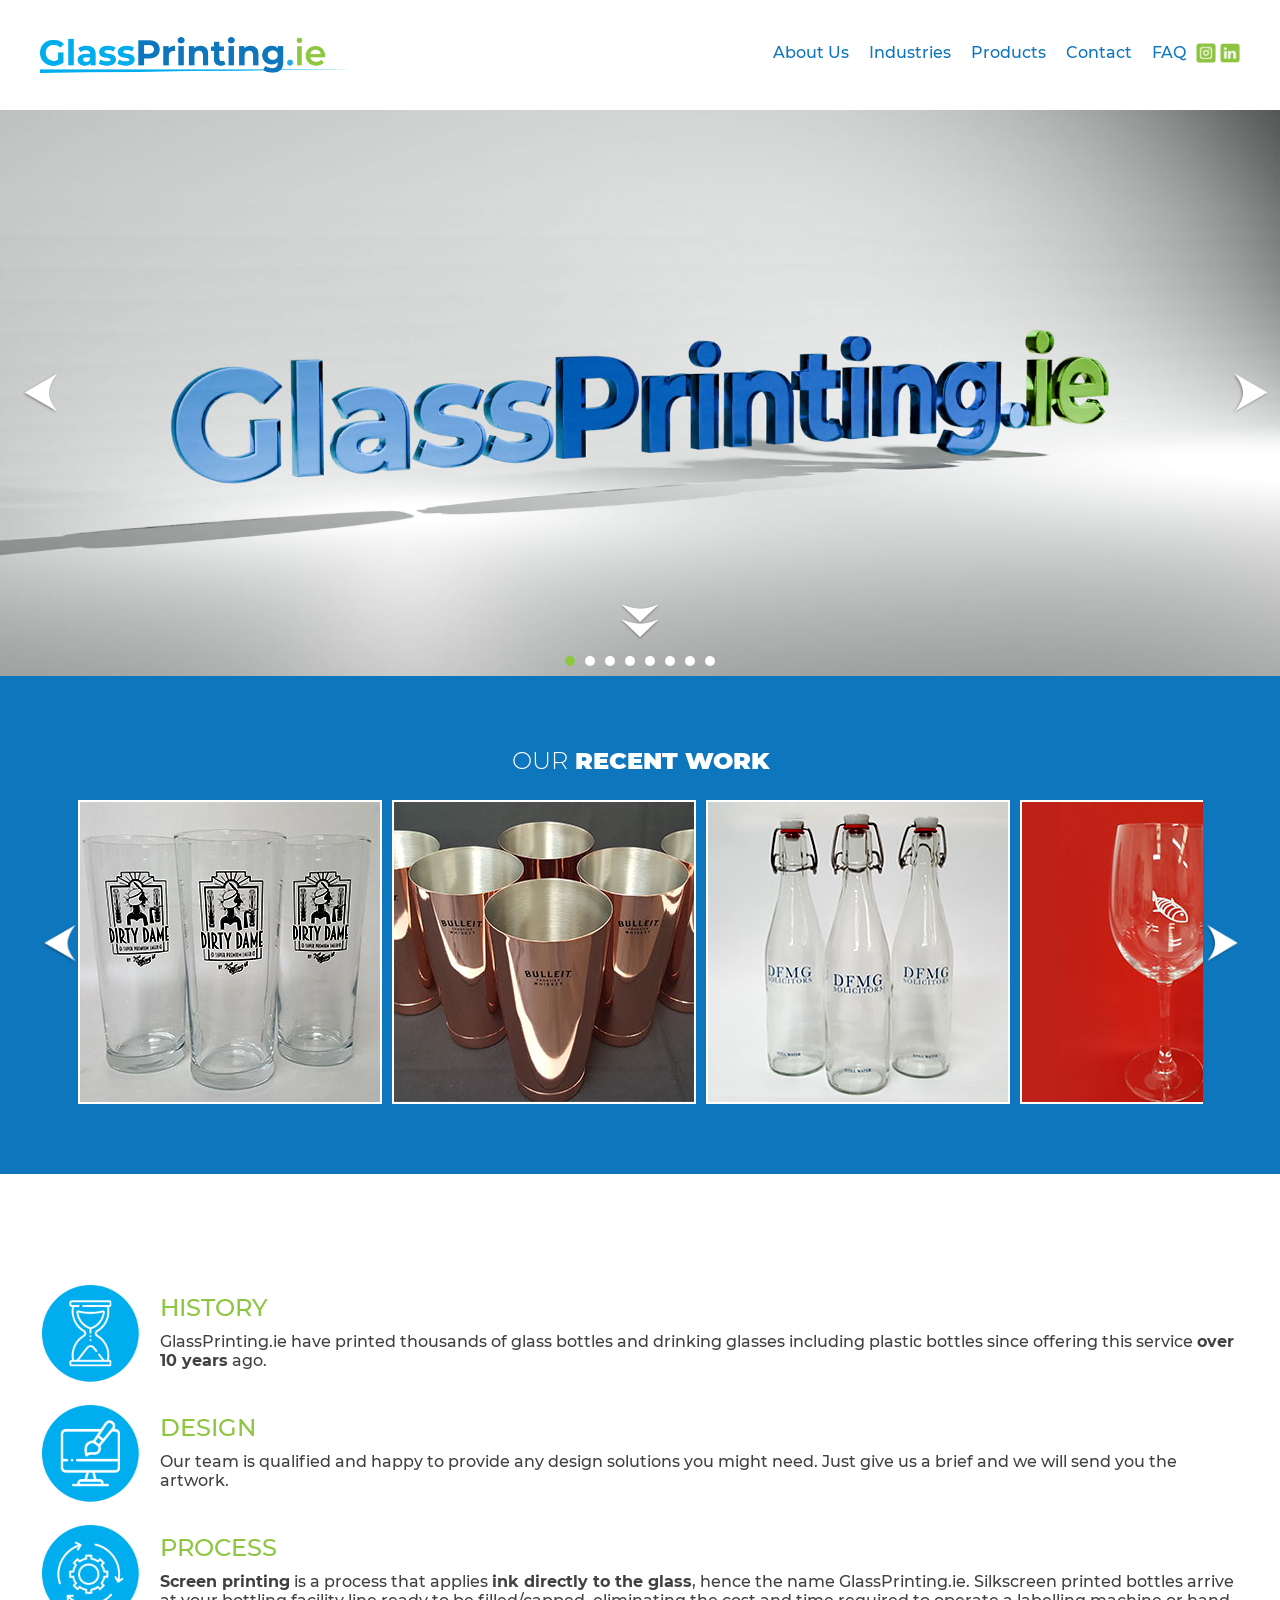
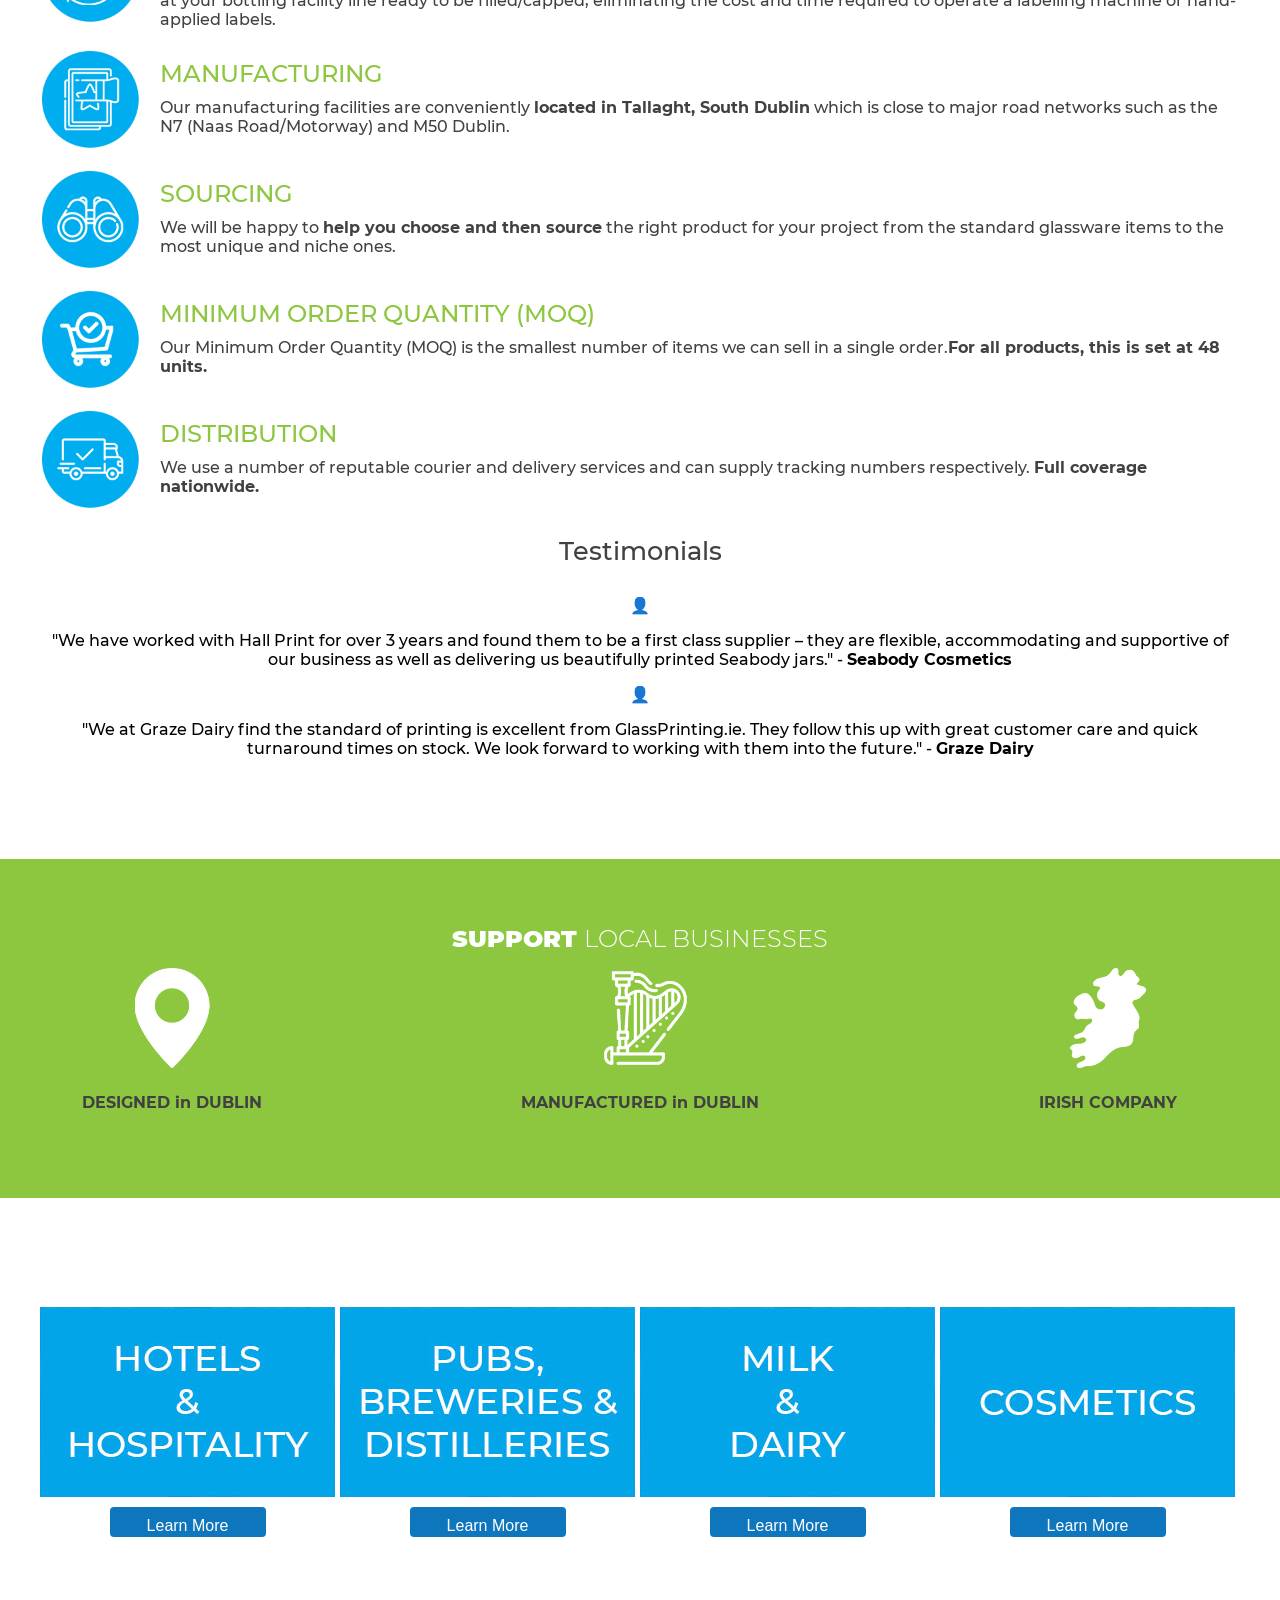
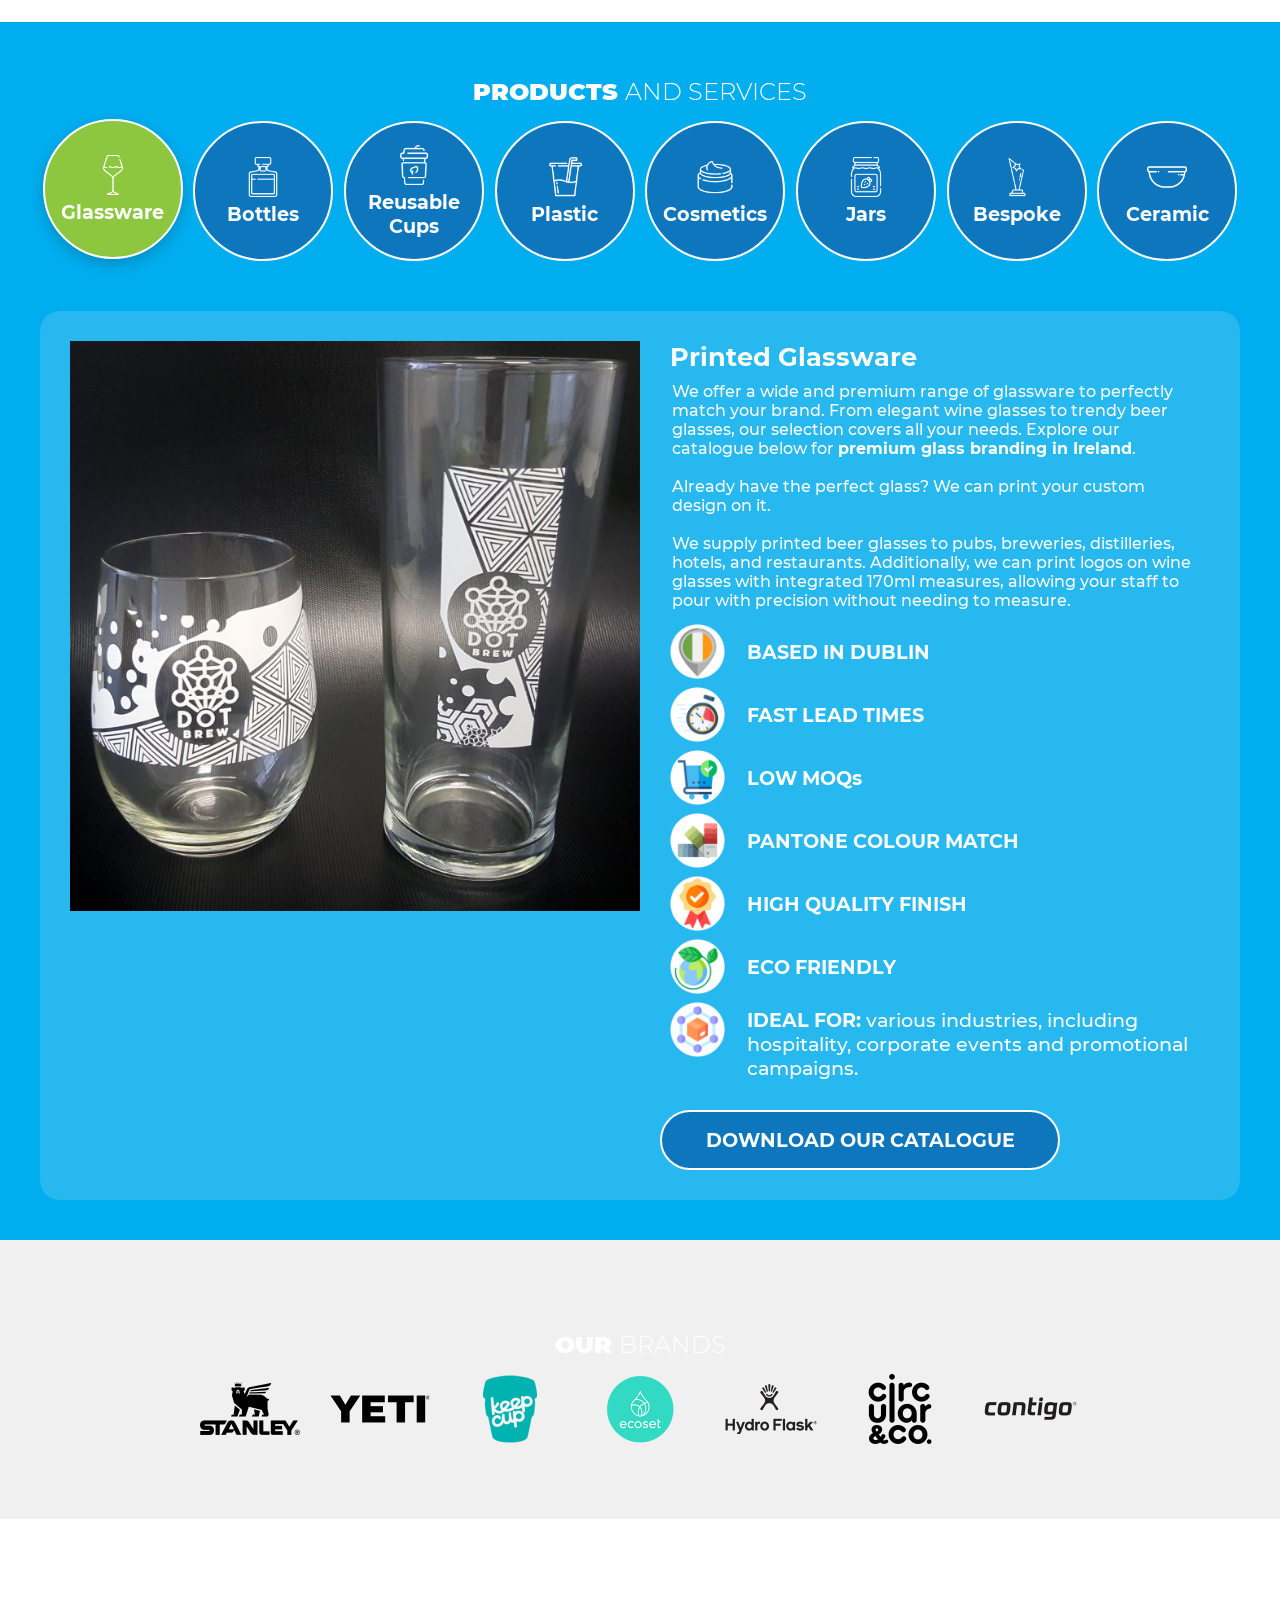
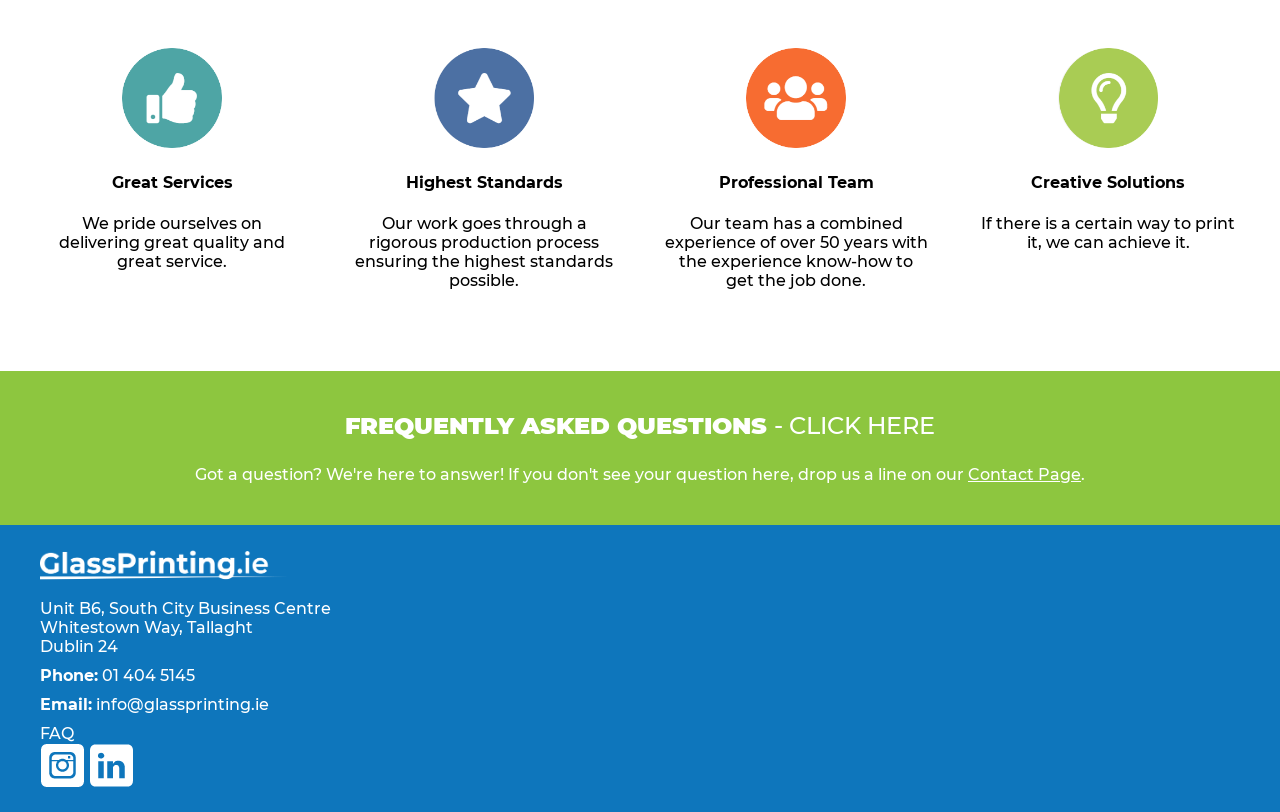
==== index.html @ f82d3ca3 "feat: add Beer Mats and premium coasters product campaign" ====
<!DOCTYPE html>
<html lang="en">
<head>    
    <meta charset="UTF-8">
    <meta name="viewport" content="width=device-width, initial-scale=1.0">
	<meta name="description" content="Bespoke screen printing on milk bottles, glass jars, bottles, and glasses in Dublin, Ireland. Quick turnaround, high-quality finish, low MOQ, and custom branding. Contact us for premium glass printing services!">
	<meta name="google-site-verification" content="uUbaJL331JLk5reiVUgNUF_G97qF-QW91QAny62Xx1w" />
    <title>Glass Printing Dublin | Printed Bottles, Glasses &amp; Jars — GlassPrinting.ie</title>
    <link rel="canonical" href="https://www.glassprinting.ie/">
    <meta property="og:type" content="website">
    <meta property="og:title" content="Glass Printing Dublin | Printed Bottles, Glasses &amp; Jars — GlassPrinting.ie">
    <meta property="og:description" content="Bespoke screen printing on milk bottles, glass jars, bottles, and glasses in Dublin, Ireland. Quick turnaround, high-quality finish, low MOQ, and custom branding. Contact us for premium glass printing services!">
    <meta property="og:url" content="https://www.glassprinting.ie/">
    <meta property="og:image" content="https://www.glassprinting.ie/images/banner1.jpg">
    <meta name="twitter:card" content="summary_large_image">
    <script type="application/ld+json">
    {
      "@context": "https://schema.org",
      "@type": "LocalBusiness",
      "name": "GlassPrinting.ie",
      "telephone": "+353-1-404-5145",
      "email": "info@glassprinting.ie",
      "address": {
        "@type": "PostalAddress",
        "streetAddress": "Unit B6 South City Business Centre, Whitestown Way",
        "addressLocality": "Tallaght",
        "addressRegion": "Dublin",
        "postalCode": "D24 V227",
        "addressCountry": "IE"
      }
    }
    </script>
    <!-- JSON-LD structured data for Google Rich Snippets -->
    <script type="application/ld+json">
        {
          "@context": "https://schema.org",
          "@type": "FAQPage",
          "mainEntity": [
            {
              "@type": "Question",
              "name": "What types of glassware can you personalise and print on?",
              "acceptedAnswer": {
                "@type": "Answer",
                "text": "We offer personalised printing on a wide range of glassware, including wine glasses, beer glasses, pint glasses, water bottles, milk bottles, cosmetic jars, carafes, conference room bottles, and other tableware. Whether you're looking for branded barware or engraved custom glassware for an event, we’ve got you covered."
              }
            },
            {
              "@type": "Question",
              "name": "Is printing on glass an environmentally friendly solution?",
              "acceptedAnswer": {
                "@type": "Answer",
                "text": "Yes, printing on glass is an excellent eco-friendly solution. By applying ink directly to glassware without using labels, we reduce waste. Additionally, our inks are organic and contain no heavy metals."
              }
            },
            {
              "@type": "Question",
              "name": "Do you have a minimum order quantity (MOQ) for custom printed glassware?",
              "acceptedAnswer": {
                "@type": "Answer",
                "text": "We offer low minimum order quantities (MOQs) for all our printed glassware products. We recommend a standard MOQ of approximately 250 glasses."
              }
            },
            {
              "@type": "Question",
              "name": "What printing methods do you use for personalised glassware?",
              "acceptedAnswer": {
                "@type": "Answer",
                "text": "We use advanced direct-to-glass printing techniques to create durable, long-lasting designs."
              }
            },
            {
              "@type": "Question",
              "name": "Can I supply my own glassware or stock for you to print on?",
              "acceptedAnswer": {
                "@type": "Answer",
                "text": "Yes, we are happy to accept glassware or stock that you supply for us to print on."
              }
            },
            {
              "@type": "Question",
              "name": "Can you co-brand a beer or wine glass with bespoke printing?",
              "acceptedAnswer": {
                "@type": "Answer",
                "text": "Absolutely! We can co-brand beer glasses with pub names or event-specific branding."
              }
            },
            {
              "@type": "Question",
              "name": "How many colours can you print on my glassware?",
              "acceptedAnswer": {
                "@type": "Answer",
                "text": "For smaller quantity orders, it’s often more cost-effective to print in a single colour. Multi-colour printing is available, though it comes at a higher cost."
              }
            },
            {
              "@type": "Question",
              "name": "What format do you need our artwork in?",
              "acceptedAnswer": {
                "@type": "Answer",
                "text": "We require artwork to be in outlined vector format with outlined fonts to ensure the best printing results."
              }
            },
            {
              "@type": "Question",
              "name": "Do you offer pre-production samples?",
              "acceptedAnswer": {
                "@type": "Answer",
                "text": "We do not offer physical pre-production samples. However, our experienced design team will provide a digital visual proof of your design."
              }
            },
            {
              "@type": "Question",
              "name": "What’s the turnaround time for printed glassware orders?",
              "acceptedAnswer": {
                "@type": "Answer",
                "text": "Our standard turnaround time for custom printed glassware is typically 10-14 days."
              }
            },
            {
              "@type": "Question",
              "name": "Can you personalise glassware for weddings, corporate events, or promotional giveaways?",
              "acceptedAnswer": {
                "@type": "Answer",
                "text": "Absolutely! Our personalised branding and direct-printed glassware are perfect for weddings, corporate events, and promotional giveaways."
              }
            },
            {
              "@type": "Question",
              "name": "Do you ship internationally?",
              "acceptedAnswer": {
                "@type": "Answer",
                "text": "Yes, we provide shipping both within Ireland and internationally."
              }
            },
            {
              "@type": "Question",
              "name": "Can you print my logo to include a 175ml measurement mark on a wine glass?",
              "acceptedAnswer": {
                "@type": "Answer",
                "text": "We can print your logo directly at the 175ml measurement mark on a wine glass, creating a seamless design where your logo interacts with the measure."
              }
            },
            {
              "@type": "Question",
              "name": "Can you print my design in any Pantone colour?",
              "acceptedAnswer": {
                "@type": "Answer",
                "text": "Yes, we can print your design in any Pantone colour to ensure brand consistency and accurate colour representation."
              }
            },
            {
              "@type": "Question",
              "name": "What’s the best colour to print on glassware?",
              "acceptedAnswer": {
                "@type": "Answer",
                "text": "From our years of experience in print, design, and branding of glassware, we’ve found that the best colour is a brilliant pure white. This ensures a clean and crisp finish."
              }
            },
            {
              "@type": "Question",
              "name": "Can you customise nucleation on glasses, and how does it enhance the beer experience?",
              "acceptedAnswer": {
                "@type": "Answer",
                "text": "Yes, we offer customised nucleation on beer glasses, which can greatly enhance both the branding and the enjoyment of the beer."
              }
            }
          ]
        }
    </script>
	<!-- Google tag (gtag.js) -->
	<script async src="https://www.googletagmanager.com/gtag/js?id=G-KDT5ESTHDC"></script>
	<script>
	  window.dataLayer = window.dataLayer || [];
	  function gtag(){dataLayer.push(arguments);}
	  gtag('js', new Date());

	  gtag('config', 'G-KDT5ESTHDC');
	</script>
    <link rel="stylesheet" href="styles.css">
	<!-- Google Tag Manager -->
		<script>(function(w,d,s,l,i){w[l]=w[l]||[];w[l].push({'gtm.start':
		new Date().getTime(),event:'gtm.js'});var f=d.getElementsByTagName(s)[0],
		j=d.createElement(s),dl=l!='dataLayer'?'&l='+l:'';j.async=true;j.src=
		'https://www.googletagmanager.com/gtm.js?id='+i+dl;f.parentNode.insertBefore(j,f);
		})(window,document,'script','dataLayer','GTM-P6N2FSCZ');</script>
	<!-- End Google Tag Manager -->
</head>
<body>
    <!-- Google Tag Manager (noscript) -->
<noscript><iframe src="https://www.googletagmanager.com/ns.html?id=GTM-P6N2FSCZ"
    height="0" width="0" style="display:none;visibility:hidden"></iframe></noscript>
    <!-- End Google Tag Manager (noscript) -->
    <header class="header">
        <img src="images/logo.png" alt="Company Logo" class="logo">
        <nav class="navbar">

            <button class="close-menu" aria-label="Close navigation">&times;</button>
            <a href="#about-us">About Us</a>
            <a href="#industries">Industries</a>
            <a href="#products">Products</a>
            <a href="contact.php">Contact</a>
            <a href="#faq-section">FAQ</a>
<div class="social-icons">
                <a href="https://www.instagram.com/glassprinting.ie/" target="_blank"><img src="images/ig.png" alt="Instagram"></a>
                <a href="https://linkedin.com" target="_blank"><img src="images/li.png" alt="LinkedIn"></a>
            </div>
        </nav>
        <button class="menu-toggle" aria-label="Toggle navigation">&#9776;</button>
    </header>

    <section class="hero-banner">
        <h1 class="visually-hidden-seo" style="position:absolute;width:1px;height:1px;overflow:hidden;clip:rect(0 0 0 0);">Custom Glass Printing in Dublin — Bottles, Glasses &amp; Jars</h1>
        <div class="carousel">
            <div class="slides">
                <div class="slide beer-mats-carousel-slide" aria-hidden="true">
                    <div class="beer-mats-carousel-visual" aria-hidden="true">
                        <span class="beer-mats-carousel-disc beer-mats-carousel-disc-round"></span>
                        <span class="beer-mats-carousel-disc beer-mats-carousel-disc-square"></span>
                    </div>
                    <div class="beer-mats-carousel-content">
                        <h2>Custom Printed Beer Mats</h2>
                        <p>Choose from traditional hospitality-grade beer mats or premium reusable coasters in recycled PET felt, cork, bamboo and PU leather.</p>
                        <a href="beer-mats.html" class="beer-mats-carousel-cta" tabindex="-1">Explore Beer Mats</a>
                    </div>
                </div>
                <div class="slide">
                    <img src="images/banner1.jpg" alt="Banner 1">
                </div>
                <div class="slide">
                    <img src="images/banner2.jpg" alt="Banner 2">
                </div>
                <div class="slide">
                    <img src="images/banner3.jpg" alt="Banner 3">
                </div>
                <div class="slide">
                    <img src="images/banner4.jpg" alt="Banner 4">
                </div>
                <div class="slide">
                    <img src="images/banner5.jpg" alt="Banner 5">
                </div>
                <div class="slide">
                    <img src="images/banner6.jpg" alt="Banner 6">
                </div>
                <div class="slide">
                    <img src="images/banner7.jpg" alt="Banner 7">
                </div>
                <div class="slide beer-mats-carousel-slide">
                    <div class="beer-mats-carousel-visual" aria-hidden="true">
                        <span class="beer-mats-carousel-disc beer-mats-carousel-disc-round"></span>
                        <span class="beer-mats-carousel-disc beer-mats-carousel-disc-square"></span>
                    </div>
                    <div class="beer-mats-carousel-content">
                        <h2>Custom Printed Beer Mats</h2>
                        <p>Choose from traditional hospitality-grade beer mats or premium reusable coasters in recycled PET felt, cork, bamboo and PU leather.</p>
                        <a href="beer-mats.html" class="beer-mats-carousel-cta">Explore Beer Mats</a>
                    </div>
                </div>
                <div class="slide">
                    <img src="images/banner1.jpg" alt="Banner 1">
                </div>
            </div>
            <div class="arrow prev" onclick="moveSlide('prev')"><img src="images/arrow-left.png" alt="previous"></div>
            <div class="arrow next" onclick="moveSlide('next')"><img src="images/arrow-right.png" alt="next"></div>
        </div>
        <div class="carousel-indicators">
            <div class="indicator active"></div>
            <div class="indicator"></div>
            <div class="indicator"></div>
            <div class="indicator"></div>
            <div class="indicator"></div>
            <div class="indicator"></div>
            <div class="indicator"></div>
            <div class="indicator"></div>
        </div>
        <div class="scroll-arrow" id="scroll-arrow"><img src="images/arrow-down.png" alt="scroll-arrow"></div>
    </section>

    <section class="section recent-work">
        <div class="full-width-background">
            <div class="recent-work-inner">
                <h2><span>Our</span> Recent Work</h2>
                <div class="gallery-container">
                    <div class="gallery-arrow gallery-prev" onclick="moveGallery('prev')"><img src="images/arrow-left.png" alt="previous"></div>
                    <div class="gallery-wrapper">
                        <div class="gallery">
                            <img src="images/work1.jpg" alt="Work 1">
                            <img src="images/work2.jpg" alt="Work 2">
                            <img src="images/work3.jpg" alt="Work 3">
                            <img src="images/work4.jpg" alt="Work 4">
                            <img src="images/work5.jpg" alt="Work 5">
                            <img src="images/work6.jpg" alt="Work 6">
                            <img src="images/work7.jpg" alt="Work 7">
                            <img src="images/work8.jpg" alt="Work 8">
                            <img src="images/work9.jpg" alt="Work 9">
                            <img src="images/work10.jpg" alt="Work 10">
                            <img src="images/work11.jpg" alt="Work 11">
                            <img src="images/work12.jpg" alt="Work 12">
                            <img src="images/work13.jpg" alt="Work 13">
                            <img src="images/work14.jpg" alt="Work 14">
                            <img src="images/work15.jpg" alt="Work 15">
                            <img src="images/work16.jpg" alt="Work 16">
                            <img src="images/work17.jpg" alt="Work 17">
                            <img src="images/work18.jpg" alt="Work 18">
                            <img src="images/work19.jpg" alt="Work 19">
                            <img src="images/work20.jpg" alt="Work 20">
                        </div>
                    </div>
                    <div class="gallery-arrow gallery-next" onclick="moveGallery('next')"><img src="images/arrow-right.png" alt="next"></div>
                </div>
            </div>
        </div>
    </section>

    <section class="section about-us" id="about-us">
        <div class="container">
            <h2><span>About</span> Us</h2>
            <div class="about-section">
                <div class="about-topic">
                    <img src="images/history-icon.png" alt="History Icon">
                    <div>
                        <h3>HISTORY</h3>
                        <p>GlassPrinting.ie have printed thousands of glass bottles and drinking glasses including plastic bottles since offering this service <strong>over 10 years</strong> ago.</p>
                    </div>
                </div>
                <div class="about-topic">
                    <img src="images/design-icon.png" alt="Design Icon">
                    <div>
                        <h3>DESIGN</h3>
                        <p>Our team is qualified and happy to provide any design solutions you might need. Just give us a brief and we will send you the artwork.</p>
                    </div>
                </div>
                <div class="about-topic">
                    <img src="images/process-icon.png" alt="Process Icon">
                    <div>
                        <h3>PROCESS</h3>
                        <p><strong>Screen printing</strong> is a process that applies <strong>ink directly to the glass</strong>, hence the name GlassPrinting.ie. Silkscreen printed bottles arrive at your bottling facility line ready to be filled/capped, eliminating the cost and time required to operate a labelling machine or hand-applied labels.</p>
                    </div>
                </div>
                <div class="about-topic">
                    <img src="images/manufacturing-icon.png" alt="Manufacturing Icon">
                    <div>
                        <h3>MANUFACTURING</h3>
                        <p>Our manufacturing facilities are conveniently <strong>located in Tallaght, South Dublin</strong> which is close to major road networks such as the N7 (Naas Road/Motorway) and M50 Dublin.</p>
                    </div>
                </div>
                <div class="about-topic">
                    <img src="images/sourcing-icon.png" alt="Sourcing Icon">
                    <div>
                        <h3>SOURCING</h3>
                        <p>We will be happy to <strong>help you choose and then source</strong> the right product for your project from the standard glassware items to the most unique and niche ones.</p>
                    </div>
                </div>
                <div class="about-topic">
                    <img src="images/moq-icon.png" alt="Moq Icon">
                    <div>
                        <h3>MINIMUM ORDER QUANTITY (MOQ)</h3>
                        <p>Our Minimum Order Quantity (MOQ) is the smallest number of items we can sell in a single order.<strong>For all products, this is set at 48 units.</strong></p>
                    </div>
                </div>
                <div class="about-topic">
                    <img src="images/distribution-icon.png" alt="Distribution Icon">
                    <div>
                        <h3>DISTRIBUTION</h3>
                        <p>We use a number of reputable courier and delivery services and can supply tracking numbers respectively. <strong>Full coverage nationwide.</strong></p>
                    </div>
                </div>
            </div>
            <div class="Testimonials">
                <h3>Testimonials</h3>
                <div class="Testimonial">
                    <div class="photo">👤</div>
                    <p>"We have  worked with Hall Print for over 3 years and found them to be a first class supplier – they are  flexible, accommodating and supportive of our business as well as delivering us beautifully  printed Seabody jars." - <strong>Seabody Cosmetics</strong> </p>
                </div>
               <div class="Testimonial">
                    <div class="photo">👤</div>
                    <p>"We at Graze Dairy find the standard of printing is excellent from GlassPrinting.ie. They follow  this up with great customer care and quick turnaround times on stock. We look forward to working with them into the future." - <strong>Graze Dairy</strong></p>
                </div>
            </div> 
        </div>
    </section>

    <div class="section support-local">
        <div class="container">
            <h2>SUPPORT <span>LOCAL BUSINESSES</span></h2>
            <div class="values-container">
                <div class="value" data-animate="true">
                    <div class="icon" data-animate="true"><img src="images/pin.png" alt="Great Services" data-animate="true"></div>
                    <div>
                        <h4>DESIGNED in DUBLIN</h4>
                    </div>
                </div>
                <div class="value">
                    <div class="icon"><img src="images/harp.png" alt="High Standards"></div>
                    <div>
                        <h4>MANUFACTURED in DUBLIN</h4>
                    </div>
                </div>
                <div class="value">
                    <div class="icon"><img src="images/ireland.png" alt="Professional Team"></div>
                    <div>
                        <h4>IRISH COMPANY</h4>
                    </div>
                </div>
            </div>    
        </div>
    </div>    

    <section class="section industries" id="industries">
        <div class="container">
            <h2><span>Key</span> Industries</h2>
            <div class="grid">
                <!-- Hotels Industry -->
                <div class="image-container-wrapper">
                    <div class="image-container">
                        <a href="pdfs/hotelsbrochure.pdf" target="_blank">
                            <div class="image-box">
                                <img src="images/hotels.jpg" alt="Hotels" class="image front">
                                <img src="images/hotels-back.jpg" alt="Hotels Back" class="image back">
                            </div>
                        </a>
                    </div>
                    <button class="learn-more-btn" data-modal="industry-modal-hotels">Learn More</button>
                </div>
    
                <!-- Pubs Industry -->
                <div class="image-container-wrapper">
                    <div class="image-container">
                        <a href="pdfs/craftyourbrand.pdf" target="_blank">
                            <div class="image-box">
                                <img src="images/pubs.jpg" alt="Pubs" class="image front">
                                <img src="images/pubs-back.jpg" alt="Pubs Back" class="image back">
                            </div>
                        </a>
                    </div>
                    <button class="learn-more-btn" data-modal="industry-modal-pubs">Learn More</button>
                </div>
    
                <!-- Milk Industry -->
                <div class="image-container-wrapper">
                    <div class="image-container">
                        <a href="pdfs/milkflyer.pdf" target="_blank">
                            <div class="image-box">
                                <img src="images/milk.jpg" alt="Milk Bottles" class="image front">
                                <img src="images/milk-back.jpg" alt="Milk Back" class="image back">
                            </div>
                        </a>
                    </div>
                    <button class="learn-more-btn" data-modal="industry-modal-milk">Learn More</button>
                </div>
    
                <!-- Cosmetics Industry -->
                <div class="image-container-wrapper">
                    <div class="image-container">
                        <a href="pdfs/cosmeticsflyer.pdf" target="_blank">
                            <div class="image-box">
                                <img src="images/cosmetics.jpg" alt="Cosmetics" class="image front">
                                <img src="images/cosmetics-back.jpg" alt="Cosmetics Back" class="image back">
                            </div>
                        </a>
                    </div>
                    <button class="learn-more-btn" data-modal="industry-modal-cosmetics">Learn More</button>
                </div>
            </div>
        </div>
    </section>
    
    
    <!-- Modals Section -->
    <div id="industry-modal-hotels" class="industry-modal">
        <div class="industry-modal-content">
            <span class="industry-close-btn">&times;</span>
            <h3>Hotels</h3>
            <div class="industry-text">
                <p>Hotels are a key industry we serve, providing customized glass printing solutions that cater to the unique needs of the hospitality sector.</p>
                    <ul>
                        <li><span style="color: #0e76bc; font-weight: bold;">Custom Branded Glassware for Hotels</span>: Elevate your hotel's brand with <span style="color: #0e76bc; font-weight: bold;">custom-branded glassware</span>, including <span style="color: #0e76bc; font-weight: bold;">printed wine glasses</span>, <span style="color: #0e76bc; font-weight: bold;">logo water bottles</span>, and <span style="color: #0e76bc; font-weight: bold;">custom tumblers</span>.</li>
                        <li><span style="color: #0e76bc; font-weight: bold;">High-End Glass Bottles with Logo Printing</span>: Provide guests with <span style="color: #0e76bc; font-weight: bold;">luxury glass water bottles</span> and <span style="color: #0e76bc; font-weight: bold;">branded juice bottles</span> featuring your hotel’s logo, promoting a premium experience.</li>
                        <li><span style="color: #0e76bc; font-weight: bold;">Personalized Hotel Amenities in Glass</span>: Offer <span style="color: #0e76bc; font-weight: bold;">personalized glass amenities</span> like <span style="color: #0e76bc; font-weight: bold;">engraved bathroom tumblers</span> and <span style="color: #0e76bc; font-weight: bold;">custom glass soap dishes</span> to enhance in-room guest experiences.</li>
                        <li><span style="color: #0e76bc; font-weight: bold;">Fast Delivery of Custom Hotel Glassware</span>: Benefit from our <span style="color: #0e76bc; font-weight: bold;">quick turnaround services</span> for all your hotel’s glassware needs, ensuring timely delivery for special events and openings.</li>
                        <li><span style="color: #0e76bc; font-weight: bold;">Eco-Friendly Reusable Glassware for Hotels</span>: Choose from our <span style="color: #0e76bc; font-weight: bold;">sustainable glassware options</span> to align with eco-friendly hotel initiatives and guest preferences.</li>
                    </ul>
            </div>
        </div>
    </div>
    
    <div id="industry-modal-pubs" class="industry-modal">
        <div class="industry-modal-content">
            <span class="industry-close-btn">&times;</span>
            <h3>Pubs</h3>
            <div class="industry-text">
                <p>Pubs benefit from our bespoke glass printing, enhancing their brand visibility through unique and durable glassware.</p>
                <ul>
                    <li><span style="color: #0e76bc; font-weight: bold;">Custom Pint Glasses for Pubs</span>: Increase brand visibility with <span style="color: #0e76bc; font-weight: bold;">custom pint glasses</span> printed with your pub’s logo, perfect for enhancing the customer experience.</li>
                    <li><span style="color: #0e76bc; font-weight: bold;">Logo Printed Beer Glasses for Breweries</span>: Provide <span style="color: #0e76bc; font-weight: bold;">branded beer glasses</span>, including <span style="color: #0e76bc; font-weight: bold;">custom snifters</span>, <span style="color: #0e76bc; font-weight: bold;">tulip glasses</span>, and <span style="color: #0e76bc; font-weight: bold;">engraved steins</span>, to showcase your brewery's unique identity.</li>
                    <li><span style="color: #0e76bc; font-weight: bold;">Custom-Printed Glass Growlers</span>: Offer <span style="color: #0e76bc; font-weight: bold;">custom glass growlers</span> and <span style="color: #0e76bc; font-weight: bold;">logo-printed bottles</span> for customers looking to take home their favorite craft brews.</li>
                    <li><span style="color: #0e76bc; font-weight: bold;">Durable Custom Glassware for High-Volume Use</span>: Choose <span style="color: #0e76bc; font-weight: bold;">durable glassware</span> designed for the heavy use typical of busy pubs and breweries, featuring long-lasting, high-quality prints.</li>
                    <li><span style="color: #0e76bc; font-weight: bold;">Quick Turnaround on Event Glassware</span>: Get <span style="color: #0e76bc; font-weight: bold;">fast production</span> and <span style="color: #0e76bc; font-weight: bold;">delivery of custom glassware</span> for events, beer festivals, and promotions to ensure your brand stands out.</li>
                </ul>
            </div>
        </div>
    </div>
    
    <div id="industry-modal-milk" class="industry-modal">
        <div class="industry-modal-content">
            <span class="industry-close-btn">&times;</span>
            <h3>Milk and Dairy</h3>
            <div class="industry-text">
                <p>Dairy producers are a key industry we serve, providing customized packaging and labeling solutions that cater to the unique needs of the dairy sector.</p>
                    <ul>
                        <li><span style="color: #0e76bc; font-weight: bold;">Branded Glass Milk Bottles</span>: Create a premium look with <span style="color: #0e76bc; font-weight: bold;">branded glass milk bottles</span> featuring your dairy farm’s logo, perfect for organic and artisanal dairy products.</li>
                        <li><span style="color: #0e76bc; font-weight: bold;">Custom Yogurt and Cream Jars</span>: Enhance your product line with <span style="color: #0e76bc; font-weight: bold;">custom-printed glass jars</span> for yogurt, cream, and other dairy items, complete with your logo for a professional finish.</li>
                        <li><span style="color: #0e76bc; font-weight: bold;">Eco-Friendly Glass Packaging for Dairy</span>: Opt for <span style="color: #0e76bc; font-weight: bold;">sustainable glass packaging</span> solutions for milk and dairy products, appealing to environmentally conscious consumers.</li>
                        <li><span style="color: #0e76bc; font-weight: bold;">High-Quality Printing on Dairy Glassware</span>: Ensure <span style="color: #0e76bc; font-weight: bold;">vibrant and durable prints</span> on glass bottles and jars that withstand cold storage and frequent handling.</li>
                        <li><span style="color: #0e76bc; font-weight: bold;">Fast Service for Custom Dairy Glassware</span>: Rely on our <span style="color: #0e76bc; font-weight: bold;">quick turnaround times</span> to meet the demands of your dairy production schedule with high-quality glass packaging.</li>
                    </ul>
            </div>
        </div>
    </div>
    
    <div id="industry-modal-cosmetics" class="industry-modal">
        <div class="industry-modal-content">
            <span class="industry-close-btn">&times;</span>
            <h3>Cosmetics</h3>
            <div class="industry-text">
                <p>Cosmetics companies are a key industry we serve, providing customized packaging and labeling solutions that cater to the unique needs of the beauty sector.</p>
                    <ul>
                        <li><span style="color: #0e76bc; font-weight: bold;">Luxury Glass Packaging for Cosmetics</span>: Make a statement with <span style="color: #0e76bc; font-weight: bold;">luxury glass packaging</span> for cosmetics, featuring <span style="color: #0e76bc; font-weight: bold;">custom-printed bottles and jars</span> for skincare and beauty products.</li>
                        <li><span style="color: #0e76bc; font-weight: bold;">Custom Branded Cosmetic Glass Containers</span>: Elevate your brand with <span style="color: #0e76bc; font-weight: bold;">logo-printed glass containers</span> for perfumes, serums, and creams, designed to enhance the shelf appeal.</li>
                        <li><span style="color: #0e76bc; font-weight: bold;">Unique Glass Designs for Cosmetic Brands</span>: Stand out in the market with <span style="color: #0e76bc; font-weight: bold;">unique glass packaging designs</span> that showcase your cosmetic products in style.</li>
                        <li><span style="color: #0e76bc; font-weight: bold;">High-Quality Glass Printing for Beauty Products</span>: Benefit from <span style="color: #0e76bc; font-weight: bold;">high-quality printing</span> on glass containers that highlight your brand and attract customers to your skincare lines.</li>
                        <li><span style="color: #0e76bc; font-weight: bold;">Eco-Friendly Glass Options for Cosmetics</span>: Choose <span style="color: #0e76bc; font-weight: bold;">reusable glass packaging</span> options to align with sustainable beauty trends and appeal to eco-conscious customers.</li>
                    </ul>
            </div>
        </div>
    </div>
    
    <!-- Optional: Add your own styling and JavaScript to manage modal open/close functionality -->
    

    <section class="section products-services" id="products">
        <div class="container">
            <h2>Products <span>and Services</span></h2>
            <div class="grid">
                <div class="button" onclick="showProduct('glassware')">
                    <a href="#product-details"><img src="images/glassware-icon.png" alt="Glassware Icon" class="button-icon"></a>
                    <span class="button-text">Glassware</span>
                </div>
                <div class="button" onclick="showProduct('bottles')">
                    <a href="#product-details"><img src="images/bottles-icon.png" alt="Bottles Icon" class="button-icon"></a>
                    <span class="button-text">Bottles</span>
                </div>
                <div class="button" onclick="showProduct('reusable-cups')">
                    <a href="#product-details"><img src="images/reusable-icon.png" alt="Reusable Cups Icon" class="button-icon"></a>
                    <span class="button-text">Reusable Cups</span>
                </div>
                <div class="button" onclick="showProduct('plastic')">
                    <a href="#product-details"><img src="images/plastic-icon.png" alt="Plastic Icon" class="button-icon"></a>
                    <span class="button-text">Plastic</span>
                </div>
                <div class="button" onclick="showProduct('cosmetics')">
                    <a href="#product-details"><img src="images/cosmetics-icon.png" alt="Cosmetics Icon" class="button-icon"></a>
                    <span class="button-text">Cosmetics</span>
                </div>        
                <div class="button" onclick="showProduct('jars')">
                    <a href="#product-details"><img src="images/jars-icon.png" alt="Jars Icon" class="button-icon"></a>
                    <span class="button-text">Jars</span>
                </div>
                <div class="button" onclick="showProduct('bespoke')">
                    <a href="#product-details"><img src="images/bespoke-icon.png" alt="Bespoke Icon" class="button-icon"></a>
                    <span class="button-text">Bespoke</span>
                </div>
                <div class="button" onclick="showProduct('ceramic')">
                    <a href="#product-details"><img src="images/ceramic-icon.png" alt="Ceramic Icon" class="button-icon"></a>
                    <span class="button-text">Ceramic</span>
                </div>
            </div>
            <div class="product-details" id="product-details">
                <!-- Details will change based on button click -->
            </div>
        </div>    
    </section>

    <section class="section our-brands">
        <div class="container">
            <h2>OUR <span>BRANDS</span></h2>
            <div class="brands-container">
                <img src="images/stanley.png" alt="Stanley">
                <img src="images/yeti.png" alt="Yeti">
                <img src="images/keep-cup.png" alt="Keep Cup">
                <img src="images/ecoset.png" alt="Ecoset">
                <img src="images/hydro-flask.png" alt="Hydro Flask">
                <img src="images/circular-and-co.png" alt="Circular and Co.">
                <img src="images/contigo.png" alt="Contigo">
            </div>
        </div>
    </section>

    <div class="section core-values">
        <div class="container">
            <h2>OUR <span>CORE VALUES</span></h2>
            <div class="values-container">
                <div class="value" data-animate="true">
                    <div class="icon" data-animate="true"><img src="images/great-services.png" alt="Great Services" data-animate="true"></div>
                    <div>
                        <h4>Great Services</h4>
                        <p>We pride ourselves on delivering great quality and great service.</p>
                    </div>
                </div>
                <div class="value">
                    <div class="icon"><img src="images/high-standards.png" alt="High Standards"></div>
                    <div>
                        <h4>Highest Standards</h4>
                        <p>Our work goes through a rigorous production process ensuring the highest standards possible.</p>
                    </div>
                </div>
                <div class="value">
                    <div class="icon"><img src="images/professional-team.png" alt="Professional Team"></div>
                    <div>
                        <h4>Professional Team</h4>
                        <p>Our team has a combined experience of over 50 years with the experience know-how to get the job done.</p>
                    </div>
                </div>
                <div class="value">
                    <div class="icon"><img src="images/creative-solutions.png" alt="Creative Solutions"></div>
                    <div>
                        <h4>Creative Solutions</h4>
                        <p>If there is a certain way to print it, we can achieve it.</p>
                    </div>
                </div>
            </div>    
        </div>
    </div>    

    
        <!-- FAQ Section -->
        <div class="green-container" id="faq-section" onclick="toggleFAQ()">
            <h2>Frequently Asked Questions <span style="font-weight: normal;">- Click here</span></h2>
            <p class="faq-info">Got a question? We're here to answer! If you don't see your question here, drop us a line on our <a href="contact.php" style="color: white; text-decoration: underline;">Contact Page</a>.</p>
        </div>
    
        <div class="faq-container" id="faqContainer">
            <!-- All 16 FAQ Items -->
            <div class="faq-item">
                <button class="faq-question" aria-expanded="false" aria-controls="answer1" role="button">What types of glassware can you personalise and print on?</button>
                <p id="answer1" class="faq-answer">We offer personalised printing on a wide range of glassware, including wine glasses, beer glasses, pint glasses, water bottles, milk bottles, cosmetic jars, carafes, conference room bottles, and other tableware. Whether you're looking for branded barware or engraved custom glassware for an event, we’ve got you covered.</p>
            </div>
            <div class="faq-item">
                <button class="faq-question" aria-expanded="false" aria-controls="answer2" role="button">Is printing on glass an environmentally friendly solution?</button>
                <p id="answer2" class="faq-answer">Yes, printing on glass is an excellent eco-friendly solution. By applying ink directly to glassware without using labels, we reduce waste. Additionally, our inks are organic and contain no heavy metals. We also use UV light to cure our non-solvent inks, eliminating the need for high-temperature ovens, which significantly reduces the carbon footprint compared to traditional methods.</p>
            </div>
            <div class="faq-item">
                <button class="faq-question" aria-expanded="false" aria-controls="answer3" role="button">Do you have a minimum order quantity (MOQ) for custom printed glassware?</button>
                <p id="answer3" class="faq-answer">We offer low minimum order quantities (MOQs) for all our printed glassware products. This allows you to order as few or as many personalised wine glasses, beer glasses, milk bottles, or cosmetic jars as needed—ideal for both small events and large promotions. We recommend a standard MOQ of approximately 250 glasses, as this is when it becomes more economical. We can accommodate smaller quantities, but the unit cost will be higher.</p>
            </div>
            <div class="faq-item">
                <button class="faq-question" aria-expanded="false" aria-controls="answer4" role="button">What printing methods do you use for personalised glassware?</button>
                <p id="answer4" class="faq-answer">We use advanced direct-to-glass printing techniques to create durable, long-lasting designs. Our methods ensure that your bespoke branded glassware, including milk bottles and cosmetic jars, maintains a professional and premium appearance.</p>
            </div>
            <div class="faq-item">
                <button class="faq-question" aria-expanded="false" aria-controls="answer5" role="button">Can I supply my own glassware or stock for you to print on?</button>
                <p id="answer5" class="faq-answer">Yes, you can! We are happy to accept glassware or stock that you supply for us to print on. Whether it’s wine glasses, beer glasses, milk bottles, cosmetic jars, or other glassware, we will work with your provided items to ensure your design or logo is printed with the same high-quality finish we offer on our own stock.</p>
            </div>
            <div class="faq-item">
                <button class="faq-question" aria-expanded="false" aria-controls="answer6" role="button">Can you co-brand a beer or wine glass with bespoke printing?</button>
                <p id="answer6" class="faq-answer">Absolutely! We can co-brand beer glasses with pub names or event-specific branding. Our specialised in-house process allows us to print on existing printed glassware without damaging the original design, so go ahead—grab your glasses and let’s get branding for your occasion or pub with printed glasses.</p>
            </div>
            <div class="faq-item">
                <button class="faq-question" aria-expanded="false" aria-controls="answer7" role="button">How many colours can you print on my glassware?</button>
                <p id="answer7" class="faq-answer">For smaller quantity orders, it’s often more cost-effective to print in a single colour. However, for certain designs and bottles, multi-colour printing is available, though it comes at a higher cost. If you’re unsure about the best option for your design, feel free to contact us for advice.</p>
            </div>
            <div class="faq-item">
                <button class="faq-question" aria-expanded="false" aria-controls="answer8" role="button">What format do you need our artwork in?</button>
                <p id="answer8" class="faq-answer">We require artwork to be in outlined vector format with outlined fonts to ensure the best printing results. If you don’t have your artwork in this format, we offer a redrawing service. The cost for redrawing depends on the complexity of the design and the time involved. Contact us for a quote based on your specific design.</p>
            </div>
            <div class="faq-item">
                <button class="faq-question" aria-expanded="false" aria-controls="answer9" role="button">Do you offer pre-production samples?</button>
                <p id="answer9" class="faq-answer">We do not offer physical pre-production samples. However, our experienced design team will provide a digital visual proof of your design for you to approve before production begins. This ensures you’re happy with the look of your custom-printed glassware before we start.</p>
            </div>
            <div class="faq-item">
                <button class="faq-question" aria-expanded="false" aria-controls="answer10" role="button">What’s the turnaround time for printed glassware orders?</button>
                <p id="answer10" class="faq-answer">Our standard turnaround time for custom printed glassware is typically 10-14 days, depending on stock availability. We can also accommodate rush orders depending on your needs. Larger volume production batches for on-the-shelf bottle products may require longer production times. Please contact us for details.</p>
            </div>
            <div class="faq-item">
                <button class="faq-question" aria-expanded="false" aria-controls="answer11" role="button">Can you personalise glassware for weddings, corporate events, or promotional giveaways?</button>
                <p id="answer11" class="faq-answer">Absolutely! Our personalised branding and direct-printed glassware are perfect for weddings, corporate events, and promotional giveaways. We can tailor the design to fit the occasion and make your event extra special.</p>
            </div>
            <div class="faq-item">
                <button class="faq-question" aria-expanded="false" aria-controls="answer12" role="button">Do you ship internationally?</button>
                <p id="answer12" class="faq-answer">Yes, we provide shipping both within Ireland and internationally. No matter where you are, you can enjoy our high-quality printed glassware, including milk bottles and cosmetic jars, for your business or event.</p>
            </div>
            <div class="faq-item">
                <button class="faq-question" aria-expanded="false" aria-controls="answer13" role="button">Can you print my logo to include a 175ml measurement mark on a wine glass?</button>
                <p id="answer13" class="faq-answer">We can print your logo directly at the 175ml measurement mark on a wine glass, creating a seamless design where your logo interacts with the measure. This is ideal for bars, restaurants, and events where both branding and accuracy are important. Our custom wine glass printing ensures that the measurement and logo are clear, durable, and professional-looking.</p>
            </div>
            <div class="faq-item">
                <button class="faq-question" aria-expanded="false" aria-controls="answer14" role="button">Can you print my design in any Pantone colour?</button>
                <p id="answer14" class="faq-answer">Yes, we can print your design in any Pantone colour to ensure brand consistency and accurate colour representation. Whether you need a specific shade for your logo or a unique colour for your event, our custom printed glassware can match your exact Pantone specifications for a flawless finish.</p>
            </div>
            <div class="faq-item">
                <button class="faq-question" aria-expanded="false" aria-controls="answer15" role="button">What’s the best colour to print on glassware?</button>
                <p id="answer15" class="faq-answer">From our years of experience in print, design, and branding of glassware, we’ve found that the best colour is a brilliant pure white. This ensures a clean and crisp finish, and the colour doesn’t affect the perception of the product inside the glass. Printing white onto coloured cosmetic glass products is especially appealing.</p>
            </div>
            <div class="faq-item">
                <button class="faq-question" aria-expanded="false" aria-controls="answer16" role="button">Can you customise nucleation on glasses, and how does it enhance the beer experience?</button>
                <p id="answer16" class="faq-answer">Yes, we offer customised nucleation on beer glasses, which can greatly enhance both the branding and the enjoyment of the beer. Nucleation adds small etchings inside the glass that help release the carbonation in the beer, resulting in a more vibrant, visually appealing head and improving the overall drinking experience. Not only does this make the beer look more appetising, but it also adds to the branding experience, as the etching can include a logo or design, making each pour more memorable for your customers.</p>
            </div>
    
            <!-- "Click here for more questions" button -->
            <a href="contact.php" class="more-questions">Click here for more questions</a>
        </div>
    
        <!-- Toggling Script for FAQ -->
        <script>
            function toggleFAQ() {
                const faqContainer = document.getElementById('faqContainer');
                faqContainer.style.display = faqContainer.style.display === 'none' || faqContainer.style.display === '' ? 'block' : 'none';
            }
    
            document.querySelectorAll('.faq-item .faq-question').forEach(question => {
                question.addEventListener('click', function() {
                    const faqItem = this.parentElement;
                    const faqAnswer = faqItem.querySelector('.faq-answer');
                    const isExpanded = this.getAttribute('aria-expanded') === 'true';
                    
                    // Toggle the active class
                    faqItem.classList.toggle('active');
                    
                    // Update aria-expanded
                    this.setAttribute('aria-expanded', !isExpanded);
                    
                    // Set max-height to auto to show full text
                    if (!isExpanded) {
                        faqAnswer.style.maxHeight = faqAnswer.scrollHeight + 'px';
                    } else {
                        faqAnswer.style.maxHeight = '0';
                    }
    
                    // Collapse other open questions
                    document.querySelectorAll('.faq-item.active').forEach(openItem => {
                        if (openItem !== faqItem) {
                            openItem.classList.remove('active');
                            const openAnswer = openItem.querySelector('.faq-answer');
                            openAnswer.style.maxHeight = '0';
                            openItem.querySelector('.faq-question').setAttribute('aria-expanded', 'false');
                        }
                    });
                });
            });
        </script>
<div class="footer-wrapper">
        <footer class="footer" id="footer">
            <div class="footer-content">
                <div class="footer-left">
                    <img src="images/logowhite.png" alt="Company Logo" class="logo">
                    <div class="contact-info">
                        <div>Unit B6, South City Business Centre <br/>Whitestown Way, Tallaght <br/>Dublin 24</div>
						<div><strong>Phone:</strong> <a href="tel:+35314045145">01 404 5145</a></div>
						<div><strong>Email:</strong> <a href="mailto:info@glassprinting.ie">info@glassprinting.ie</a></div>
                    </div>
                    <a href="#faq-section">FAQ</a>
<div class="social-icons">
                        <a href="https://www.instagram.com/glassprinting.ie/" target="_blank"><img src="images/igw.png" alt="Instagram"></a>
                        <a href="https://linkedin.com" target="_blank"><img src="images/liw.png" alt="LinkedIn"></a>
                    </div>
                </div>
                <div class="footer-right">
                    <iframe src="https://www.google.com/maps/embed?pb=!1m18!1m12!1m3!1d2385.5468905484363!2d-6.375996299999999!3d53.2797378!2m3!1f0!2f0!3f0!3m2!1i1024!2i768!4f13.1!3m3!1m2!1s0x486774ced52146ad%3A0xec483c20144a6cc9!2sHall%20Print%20Solutions!5e0!3m2!1sen!2sie!4v1721646984410!5m2!1sen!2sie" allowfullscreen=""></iframe>
                </div>
            </div>
        </footer>
    </div>

    <div class="back-to-top" id="back-to-top">Back to top &#9650;</div>

    <script src="script.js"></script>

</body>
</html>
---- styles.css ----
/* Importing Font Files */
@font-face {
    font-family: 'Montserrat';
    src: url('fonts/Montserrat-Regular.ttf') format('truetype');
    font-weight: normal;
    font-style: normal;
}
@font-face {
    font-family: 'Montserrat';
    src: url('fonts/Montserrat-Bold.ttf') format('truetype');
    font-weight: bold;
    font-style: normal;
}
@font-face {
    font-family: 'Montserrat';
    src: url('fonts/Montserrat-Black.ttf') format('truetype');
    font-weight: 600;
    font-style: normal;
}
@font-face {
    font-family: 'Montserrat';
    src: url('fonts/Montserrat-Medium.ttf') format('truetype');
    font-weight: 400;
    font-style: normal;
}
@font-face {
    font-family: 'Montserrat';
    src: url('fonts/Montserrat-Light.ttf') format('truetype');
    font-weight: 300;
    font-style: normal;
}
@font-face {
    font-family: 'Montserrat';
    src: url('fonts/Montserrat-Italic.ttf') format('truetype');
    font-weight: normal;
    font-style: italic;
}

/* Animation for headers */
@keyframes slideUpFadeIn {
    0% {
        opacity: 0;
        transform: translateY(60px);
    }
    100% {
        opacity: 1;
        transform: translateY(0);
    }
}

.animate-header {
    opacity: 0; /* Ensure headers are hidden initially */
    animation: slideUpFadeIn .5s forwards; /* Apply the animation */
}

/* Animation for images in Recent Work section */
@keyframes slideUpFadeInImage {
    0% {
        opacity: 0;
        transform: translateY(60px);
    }
    100% {
        opacity: 1;
        transform: translateY(0);
    }
}

.animate-recent-work-image {
    opacity: 0;
    animation: slideUpFadeInImage 0.5s forwards;
    animation-delay: var(--animation-delay);
}

/* Animation for image sliding in from the left */
@keyframes slideInLeft {
    0% {
        opacity: 0;
        transform: translateX(-60px);
    }
    100% {
        opacity: 1;
        transform: translateX(0);
    }
}

/* Animation for text sliding in from the right */
@keyframes slideInRight {
    0% {
        opacity: 0;
        transform: translateX(60px);
    }
    100% {
        opacity: 1;
        transform: translateX(0);
    }
}

.animate-about-us-image {
    opacity: 0;
    animation: slideInLeft 0.5s forwards;
}

.animate-about-us-text {
    opacity: 0;
    animation: slideInRight 0.5s forwards;
}

/* Animation for core values sliding in from the right */
@keyframes slideInRight {
    0% {
        opacity: 0;
        transform: translateX(200px);
    }
    100% {
        opacity: 1;
        transform: translateX(0);
    }
}

.animate-core-value {
    opacity: 0;
    animation: slideInRight 0.5s forwards;
    animation-delay: var(--animation-delay);
}

/* Animation for SUPPORT LOCAL sliding in from the right */
@keyframes slideInRight {
    0% {
        opacity: 0;
        transform: translateX(200px);
    }
    100% {
        opacity: 1;
        transform: translateX(0);
    }
}

.animate-support-local {
    opacity: 0;
    animation: slideInRight 0.5s forwards;
    animation-delay: var(--animation-delay);
}

/* Scaling up core value images on hover */
.value img {
    transition: transform 0.5s ease-in-out;
}

.value:hover img {
    transform: scale(1.5);
}

/* Smooth Scrolling */
html {
    scroll-behavior: smooth;
}

/* Default Items */
body {
    font-family: 'Montserrat', sans-serif;
    margin: 0;
    padding: 0;
}
h2 {
    text-transform: uppercase;
    font-family: Montserrat;
    font-weight: 600;
    color: #0e76bc;
    margin-top: 0;
    margin-bottom: 30px;
    padding: 15px 0px;
    font-size: 2.5em;
}
h2 span {
    font-family: Montserrat;
    font-weight: 300;
}
h3 {
    color: #414042;
    font-weight: 400;
    margin-bottom: 30px;
    padding: 0px 0px;
    font-size: 1.6em;
}
img {
    max-width: 100%;
    height: auto;
}

a{
    text-decoration: none;
    color: inherit;
}

a:hover{
    text-decoration: underline;
}

/* Header */
.header {
    display: flex;
    justify-content: space-between;
    align-items: center;
    padding: 30px 20px;
    background-color: #fff;
    max-width: 1200px;
    margin: 0 auto;
}
.logo {
    height: 50px;
}

/* Navbar Styles */
.navbar {
    display: flex;
    z-index: 1000;
}
.navbar a {
    color: #0e76bc; /* Default text color */
    text-decoration: none;
    margin-left: 20px;
    transition: color 0.3s ease; /* Smooth transition for color change */
}
.navbar a img {
    width: 20px;
    height: auto;
    margin: 0;
    padding: 0;
}
.navbar a:hover {
    color: #8dc63f; /* Text color on hover */
}
.navbar a.current {
    font-weight: bold; /* Bold for active link */
}
.menu-toggle {
    display: none;
    font-size: 24px;
    background: none;
    border: none;
    cursor: pointer;
    color: #0e76bc;
}

/* Close menu button */
.close-menu {
    display: none;
    font-size: 24px;
    background: none;
    border: none;
    cursor: pointer;
    color: #0e76bc;
    align-self: flex-end;
    margin: 5px;
}
.social-icons {
    margin-left: 10px;
}
.social-icons a {
    margin-left: 0;
}

/* Hero Banner */
.hero-banner {
    position: relative;
    width: 100%;
    overflow: hidden;
    background-color: #f3f3f3;
    display: flex;
    justify-content: center;
    align-items: center;
}
.carousel {
    width: 100%;
    position: relative;
    overflow: hidden;
    max-width: 100%;
    margin: 0 auto;
}
.carousel .slides {
    display: flex;
    transition: transform 0.5s ease-in-out;
    width: 100%; /* Assuming you have 4 slides */
    will-change: transform;
}
.carousel .slide {
    position: relative;
    width: 100%;
    flex-shrink: 0;
    overflow: hidden; /* Ensure no overflow */
}
.carousel .slides img {
    width: 100%;
    object-fit: cover;
}
.carousel img {
    display: block;
}
.carousel-indicators {
    position: absolute;
    bottom: 10px;
    left: 50%;
    transform: translateX(-50%);
    display: flex;
}
.carousel-indicators .indicator {
    width: 10px;
    height: 10px;
    background-color: #fff;
    border-radius: 50%;
    margin: 0 5px;
    cursor: pointer;
}
.carousel-indicators .indicator.active {
    background-color: #8dc63f;
}
/* Carousel Arrows */
.arrow {
    color: #fff;
    position: absolute;
    top: 50%;
    font-size: 1.8em;
    transform: translateY(-50%);
    width: 40px;
    height: 40px;
    cursor: pointer;
    z-index: 900;
}
.arrow.prev {
    left: 20px;
}
.arrow.next {
    right: 10px;
}
.scroll-arrow {
    position: absolute;
    bottom: 20px;
    left: 50%;
    transform: translateX(-50%);
    font-size: 4em;
    color: #fff;
    cursor: pointer;
    animation: bounce 2s infinite;
}
@keyframes bounce {
    0%, 20%, 50%, 80%, 100% {
        transform: translateX(-50%) translateY(0);
    }
    40% {
        transform: translateX(-50%) translateY(-15px);
    }
    60% {
        transform: translateX(-50%) translateY(-10px);
    }
}
/* CTA Button */
.cta-button {
    position: absolute;
    bottom: 32%;
    left: 50%;
    transform: translateX(-50%);
    padding: 10px 20px;
    background-color: #8dc63f;
    color: #fff;
    text-decoration: none;
    font-size: 1.5em;
    border-radius: 5px;
    transition: background-color 0.3s ease;
}
.cta-button:hover {
    background-color: #74a62d;
}

/* Beer Mats carousel campaign */
.beer-mats-carousel-slide {
    min-height: clamp(340px, 44.2vw, 840px);
    background:
        radial-gradient(circle at 16% 22%, rgba(141, 198, 63, 0.18) 0 2px, transparent 3px) 0 0 / 28px 28px,
        linear-gradient(120deg, #023a57 0%, #075f8a 58%, #0e76bc 100%);
    color: #fff;
}

.beer-mats-carousel-content {
    position: absolute;
    z-index: 2;
    top: 50%;
    left: clamp(54px, 7vw, 132px);
    width: min(52%, 760px);
    transform: translateY(-50%);
    text-align: left;
}

.beer-mats-carousel-content h2 {
    max-width: 720px;
    margin: 0;
    color: #fff;
    font-size: clamp(2rem, 3.7vw, 4.3rem);
    line-height: 1.05;
    text-transform: none;
}

.beer-mats-carousel-content > p {
    max-width: 680px;
    margin: 20px 0 0;
    color: #eef7fb;
    font-size: clamp(0.9rem, 1.25vw, 1.2rem);
    line-height: 1.55;
}

.beer-mats-carousel-cta {
    display: inline-flex;
    min-height: 48px;
    align-items: center;
    justify-content: center;
    margin-top: 26px;
    padding: 11px 24px;
    border: 2px solid #8dc63f;
    border-radius: 5px;
    background-color: #8dc63f;
    color: #fff;
    font-weight: 700;
    text-decoration: none;
}

.beer-mats-carousel-cta:hover {
    border-color: #74a62d;
    background-color: #74a62d;
}

.beer-mats-carousel-cta:focus-visible {
    outline: 3px solid #fff;
    outline-offset: 4px;
}

.beer-mats-carousel-visual {
    position: absolute;
    top: 12%;
    right: 7%;
    width: min(34vw, 560px);
    aspect-ratio: 1;
}

.beer-mats-carousel-disc {
    position: absolute;
    display: block;
    aspect-ratio: 1;
    border: 3px solid rgba(255, 255, 255, 0.8);
    background: rgba(255, 255, 255, 0.08);
    box-shadow: 0 22px 48px rgba(0, 24, 38, 0.3);
}

.beer-mats-carousel-disc-round {
    top: 2%;
    right: 2%;
    width: 62%;
    border-radius: 50%;
}

.beer-mats-carousel-disc-square {
    bottom: 3%;
    left: 2%;
    width: 57%;
    border-color: #8dc63f;
    border-radius: 12%;
    transform: rotate(-9deg);
}

@media (max-width: 700px) {
    .hero-banner.beer-mats-campaign-active {
        height: 340px;
    }

    .hero-banner .carousel,
    .hero-banner .carousel .slides,
    .hero-banner .carousel .slide {
        height: 100%;
    }

    .hero-banner .carousel .slides img {
        height: 100%;
        object-fit: cover;
    }

    .beer-mats-carousel-slide {
        min-height: 0;
    }

    .beer-mats-carousel-content {
        top: 7px;
        left: 18px;
        width: calc(100% - 36px);
        transform: none;
    }

    .beer-mats-carousel-content h2 {
        max-width: 84%;
        font-size: 1rem;
        line-height: 1.03;
    }

    .beer-mats-carousel-content > p {
        max-width: 80%;
        margin-top: 6px;
        font-size: 0.57rem;
        line-height: 1.3;
    }

    .beer-mats-carousel-cta {
        min-height: 28px;
        margin-top: 6px;
        padding: 3px 11px;
        font-size: 0.62rem;
    }

    .beer-mats-carousel-visual {
        top: 20%;
        right: -3%;
        width: 35%;
        opacity: 0.6;
    }

    .beer-mats-campaign-active .beer-mats-carousel-content {
        top: 50%;
        width: calc(100% - 36px);
        transform: translateY(-50%);
    }

    .beer-mats-campaign-active .beer-mats-carousel-content h2 {
        max-width: 82%;
        font-size: 1.75rem;
        line-height: 1.05;
    }

    .beer-mats-campaign-active .beer-mats-carousel-content > p {
        max-width: 80%;
        margin-top: 14px;
        font-size: 0.82rem;
        line-height: 1.45;
    }

    .beer-mats-campaign-active .beer-mats-carousel-cta {
        min-height: 42px;
        margin-top: 18px;
        padding: 8px 16px;
        font-size: 0.8rem;
    }

    .beer-mats-campaign-active .arrow {
        top: 12px;
        width: 32px;
        height: 32px;
        transform: none;
    }

    .beer-mats-campaign-active .arrow.prev {
        right: 52px;
        left: auto;
    }

    .beer-mats-campaign-active .arrow.next {
        right: 12px;
    }

    .beer-mats-campaign-active .arrow img {
        width: 100%;
        height: 100%;
        object-fit: contain;
    }
}

@media (prefers-reduced-motion: reduce) {
    .beer-mats-carousel-cta {
        transition: none;
    }
}

/* Sections */
.section {
    padding: 25px 20px 40px 20px;
    margin: 0 auto;
    text-align: center;
}
.grid {
    display: grid;
    gap: 5px;
    justify-items: center;
}
.container {
    max-width: 1200px;
    margin: 0 auto;
    padding: 25px 15px; /* Add some padding for better alignment */
}

/* Recent Work */

.recent-work{
    background-color: #0e76bc;
}

/* Full-width background for Recent Work section */

.full-width-background {
    background-color: #0e76bc;
    width: 100%;
    padding: 30px 0; /* Adjust padding as necessary */
    box-sizing: border-box;
}

.recent-work-inner {
    max-width: 1300px;
    margin: 0 auto;
    text-align: center;
    padding: 0 20px; /* Add padding to center the content */
}

.recent-work h2 {
    color: white;
}

.recent-work h2 span {
    color: white;
}

/* Gallery styles */
.gallery-container {
    position: relative;
    overflow: hidden;
    width: 100%;
    display: flex;
    align-items: center;
    justify-content: center; /* Center the gallery container */
}

.gallery-wrapper {
    overflow: hidden;
    width: 100%;
    position: relative; /* Added to ensure arrows are positioned correctly */
}

.gallery {
    display: flex;
    transition: transform 1s linear;
    gap:10px;
    margin-top: 10px;
}

.gallery img {
    width: 100%; 
    height: auto;
    border: 2px solid white; /* Add white border */
}

.gallery-arrow {
    color: #fff;
    top: 50%;
    font-size: 2em;
    transform: translateY(-9%);
    width: 40px;
    height: 40px;
    cursor: pointer;
    z-index: 1000;
    border-radius: 50%;
    display: flex;
    justify-content: center;
    align-items: center;
}

.gallery-prev {
    left: -50px; /* Move it outside the left boundary */
}

.gallery-next {
    right: -50px; /* Move it outside the right boundary */
}


/* About Us */

.about-section {
    display: flex;
    flex-direction: column;
    gap: 20px; /* Space between topics */
    text-align: left;
}

.about-topic {
    display: flex;
    align-items: flex-start;
    justify-content: flex-start;
}

.about-topic img {
    width: 100px; /* Size for the icons */
    height: 100px; /* Keep a consistent size */
    margin-right: 20px;
}

.about-topic div {
    flex: 1;
    padding-top: 10px;
}

.about-topic h3 {
    margin: 0;
    padding-bottom: 10px;
    font-size: 1.5em;
    color: #8dc63f;
}

.about-topic p {
    margin: 0;
    font-size: 1em;
    color: #414042;
}

.support-local {
    margin-top: 20px;
    background: #8dc63f;
    color: #414042;
}

.support-local h2,
.support-local h2 span{
    color: white;
}

.core-values {
    margin-top: 20px;
}
.values-container {
    display: flex;
    justify-content: space-between;
    flex-wrap: wrap;
}
.value {
    width: 22%;
    text-align: center;
}
.value .icon {
    margin-bottom: 10px;
}
.value img {
    width: 100px;
    height: auto;
}
.testimonials {
    margin-top: 20px;
}
.testimonial {
    display: flex;
    align-items: center;
    margin-bottom: 10px;
}
.testimonial .photo {
    font-size: 30px;
    margin-right: 10px;
}

/* Industries */
.image-container {
    position: relative;
    width: 295px;
    height: 190px;
    overflow: hidden;
}

.image-box {
    position: relative;
    width: 100%;
    height: 100%;
    text-align: left;
}

.image {
    position: absolute;
    width: 100%;
    height: 100%;
    transition: transform 1s;
}

.front {
    z-index: 1;
}

.back {
    z-index: 2;
    transform: translateY(-100%);
}

.image-box:hover .back {
    transform: translateY(0);
}

/* New wrapper to separate image container and button */
.image-container-wrapper {
    display: flex;
    flex-direction: column;
    align-items: center; /* Center the button horizontally */
    margin-bottom: 20px; /* Add some space below each item */
}

/* Styling for the Learn More button */
.learn-more-btn {
    background-color: #0e76bc;
    color: white;
    padding: 10px 20px;
    border: none;
    cursor: pointer;
    font-size: 16px;
    border-radius: 4px;
    margin-top: 10px; /* Space between the image and the button */
    transition: background-color 0.3s ease;
    width: 156px;
    align-content: center;
    height: 30px;
}

.learn-more-btn:hover {
    background-color: #095a87;
}


/* Modal background */
.industry-modal {
    display: none;
    position: fixed;
    z-index: 1000;
    left: 0;
    top: 0;
    width: 100%;
    height: 100%;
    overflow: auto;
    background-color: rgba(0, 0, 0, 0.5);
}

/* Modal content box */
.industry-modal-content {
    background-color: white;
    margin: 15% auto;
    padding: 20px;
    border-radius: 8px;
    width: 60%;
    max-width: 600px;
    position: relative;
    animation: fadeIn 0.3s;
}

.industry-modal-content h3{
    text-align: center;
    color: #095a87;
    font-weight: bold;
}

.industry-modal-content li{
padding: 14px 0;
}

/* Close button */
.industry-close-btn {
    position: absolute;
    top: 10px;
    right: 15px;
    color: #aaa;
    font-size: 30px;
    font-weight: bold;
    cursor: pointer;
}

.industry-close-btn:hover,
.industry-close-btn:focus {
    color: black;
    text-decoration: none;
    cursor: pointer;
}

/* Fade-in animation for modals */
@keyframes fadeIn {
    from { opacity: 0; }
    to { opacity: 1; }
}

/* Extra styling for mobile responsiveness */
@media screen and (max-width: 768px) {
    .industry-modal-content {
        width: 90%;
    }
}



/* Products */
.products-services {
    background-color: #00aeef;
    padding: 15px 0; /* Add padding to make the section look better */
}

.products-services h2,
.products-services h2 span,
.products-services .button,
.products-services .product-details {
    color: white;
}

.products-services h3{
 color: white;   
}

.button {
    padding: 10px 20px;
    border: 2px solid white;
    border-radius: 75px;
    background-color: #0e76bc;
    color: white;
    cursor: pointer;
    width: 140px; /* Set a fixed width for the buttons */
    height: 140px;
    box-sizing: border-box;
    font-size: 1.2em;
    font-weight: bold;
    display: flex; /* Enable flexbox */
    flex-direction: column; /* Arrange items vertically */
    align-items: center; /* Center items horizontally */
    justify-content: center; /* Center items vertically */
    text-align: center; /* Ensure text is centered */
}

.product-button {
    padding: 10px 20px;
    border: 2px solid white;
    border-radius: 75px;
    background-color: #0e76bc;
    color: white;
    cursor: pointer;
    text-decoration: none;
    margin-top: 20px;
    width: 400px;
    height: 60px;
    text-align: center;
    box-sizing: border-box;
    font-size: 1.2em;
    font-weight: bold;
    display: flex; /* Enable flexbox */
    flex-direction: column; /* Arrange items vertically */
    align-items: center; /* Center items horizontally */
    justify-content: center; /* Center items vertically */
}

.button:hover, .button.active {
    background-color: #8dc63f;
    color: white;
    box-shadow: 0px 5px 15px rgba(0,0,0,0.2);
    transform: translateY(-2px);
}

.button-icon {
    width: 40px; /* Adjust the size of the icon */
    height: auto; /* Maintain aspect ratio */
}

.button-text {
    display: block; /* Ensure text is treated as block-level element */
}

.product-about-section {
    display: flex;
    gap: 20px;
    text-align: left;
    background-color: #26b8ee;
    padding: 30px;
    border-radius: 20px;
}

.product-details {
    text-align: left;
    margin-top: 50px;
    display: flex;
    align-items: flex-start;
    flex-wrap: wrap; /* Allows wrapping on smaller screens */
}

.product-description {
    max-width: 60%; /* Adjust the width as needed */
    flex: 1 1 auto; /* Allows the description to resize */
}

/* Ensure the images and text align properly */
.productimage {
    max-width: 50%; /* Adjust the width as needed */
    height: 50%;
    flex: 1 1 auto; /* Allows the image to resize */
}
.product-description h3 {
    margin: 0;
    padding: 0;
    padding-left: 10px;
}
.product-description p {
    margin: auto 0;
    padding: 10px 12px;
    text-align: left;
}

.product-description div img {
    width: 10%;
    height: 10%;
    margin: 4px 10px;
    /* background-color: white; */
    /* border-radius: 40px; */
    /* padding: 10px; */
}

.productfeature {
    display: flex;
    font-size: 1.2em;
}

/* OUR BRANDS section */
.our-brands {
    text-align: center;
    padding: 50px 0;
    background-color: #f0f0f0;
}

.our-brands .brands-container {
    display: flex;
    flex-wrap: wrap;
    justify-content: center;
    gap: 30px;
}

.our-brands .brands-container img {
    max-width: 100px;
    height: auto;
}

/* Back to Top Button */
.back-to-top {
    position: fixed;
    bottom: 20px;
    right: 20px;
    background-color: #0e76bc;
    color: white;
    padding: 10px 15px;
    border-radius: 5px;
    cursor: pointer;
    display: none;
    z-index: 1000;
}
.back-to-top:hover {
    background-color: #8dc63f;
}

/* Footer Styles */
.footer-wrapper {
    background-color: #0e76bc;
}
.footer {
    color: #fff;
    padding: 20px;
}
.footer-content {
    display: flex;
    justify-content: space-between;
    max-width: 1200px;
    margin: 0 auto;
}
.footer-left {
    flex-direction: column;
    align-items: flex-start;
}
.footer .logo {
    height: 40px;
}
.footer .contact-info {
    margin-top: 10px;
}
.footer .contact-info div {
    margin-bottom: 10px;
}
.footer .social-icons {
    margin-left: 0;
}
.footer .social-icons a {
    color: #fff;
}
.footer-right iframe {
    width: 300px;
    height: 200px;
    border: 0;
}

/* Media Queries for Responsivity */
@media (max-width: 1200px) {
    .header, .section {
        padding: 20px;
    }
    .hero-banner {
        height: 350px;
    }
    .industries .grid {
        grid-template-columns: repeat(2, 1fr); /* Two columns for medium screens */
    }

}

@media (max-width: 768px) {
    .header {
        flex-direction: row;
        justify-content: space-between;
        align-items: center;
        padding: 10px 20px;
    }

    .logo {
        order: 1;
    }

    .navbar {
        display: none;
        flex-direction: column;
        align-items: flex-start;
        background-color: #fff;
        position: absolute;
        top: 70px;
        right: 0px;
        width: 35%;
        box-shadow: 0 8px 16px rgba(0,0,0,0.1);
        z-index: 1000;
    }
    .navbar a {
        margin: 4px 6px;
        width: calc(100% - 40px);
        text-align: right;
    }
    .navbar.active {
        display: flex;
    }

    .menu-toggle {
        display: block;
        order: 2;
    }

    .navbar.active .close-menu {
        display: block;
    }

    .social-icons {
        margin-top: 10px;
        display: none;
    }
    .hero-banner {
        height: 340px;
    }

    .cta-button {
        position: absolute;
        bottom: 22%;
        left: 50%;
        transform: translateX(-50%);
        padding: 10px 20px;
        font-size: .75em;
        border-radius: 5px;
        transition: background-color 0.3s ease;
    }

    .scroll-arrow {
        display: none;
    }

    .grid {
        grid-template-columns: repeat(2, 1fr);
    }
    .about-section {
        flex-direction: column;
        text-align: center;
        text-align: left;
    }
    .about-section img {
        margin-right: 0;
        margin-bottom: 20px;
        margin-top: 12px;
    }

    .about-topic div{
        padding-left: 10px;
    }

    .values-container {
        display: grid;
        grid-template-columns: repeat(1, 1fr);
        gap: 20px;
        justify-items: center;
    }

    .value {
        width: 100%;
        text-align: center;
    }

    .industries .grid {
        display: grid;
        grid-template-columns: repeat(2, 1fr); /* Two columns */
        gap: 10px; /* Adjust gap as needed */
    }

    .industries .grid .image-container {
        width: 100%; /* Ensure image containers take full width of their grid cell */
        height: 100px; /* Maintain aspect ratio */
    }

    .button {
        width: calc(50% - 20px); /* Ensure buttons are half-width on smaller screens */
        height: 125px;
        margin: 10px 10px; /* Adjust margins for consistent spacing */
    }
    .footer-content {
        flex-direction: column;
        align-items: center;
    }
    .footer-right iframe {
        width: 100%;
        height: 150px;
    }
    
    .product-about-section {
        flex-direction: column;
        align-items: center;
        max-width: 265px;
        margin: auto;
    }

    .product-about-section img{
        max-width: 100%;
        height: auto;
        flex: none;
    }

    .product-description {
        max-width: 100%;
        flex: none; /* Prevents flex resizing */
    }

    .product-description {
        text-align: center;
    }

    .product-button {
        width: 265px;
    }

   /* .our-brands .brands-container {
        flex-direction: column;
    }*/
    
    .our-brands .brands-container img {
        margin-bottom: 20px;
    }
}

@media (max-width: 540px) {
    .hero-banner {
        height: 160px;
    }
}


@media (max-width: 480px) {
    h2 {
        text-transform: uppercase;
        color: #0e76bc;
        margin-bottom: 30px;
        padding: 10px 0px;
    }

    h3 {
        color: #434343;
        margin-bottom: 30px;
        padding: 10px 0px;
        font-size: 1.2em;
    }

    .header, .section {
        padding: 10px;
    }
    .hero-banner {
        height: 175px;
    }
    .grid {
        grid-template-columns: 1fr;
    }
    .about-section img {
        margin-right: 0;
        margin-bottom: 20px;
        margin-top: 70px;
    }
    .button {
        width: 80%; /* Full width for buttons on very small screens */
        margin: 0;
    }
    .our-brands .brands-container {
/*        display: grid;*/
        grid-template-columns: repeat(2, 1fr);
        gap: 20px;
        justify-items: center;
    }

    .our-brands .brands-container img {
        margin-bottom: 0;
        max-width: 80px;
    }

    .footer-content {
        flex-direction: column;
        align-items: center;
        text-align: center;
    }
    .footer-right iframe {
        width: 100%;
        height: 150px;
    }
}

@media (max-width: 375px) {
    .hero-banner {
        height: 160px;
    }
    .product-about-section {
        max-width: 235px;
    }
    .product-button {
    width: 230px;
}

}

@media (max-width: 345px) {
    .hero-banner {
        height: 150px;
    }

}


@media (min-width: 1024px) {
    .grid {
        grid-template-columns: repeat(8, 1fr);
    }
}

@media (min-width: 768px) and (max-width: 1023px) {
    .grid {
        grid-template-columns: repeat(2, 1fr);
    }
}

@media (max-width: 767px) {
    .grid {
        grid-template-columns: repeat(2, 1fr);
    }
}



/* Additional FAQ styles */
.green-container {
    background-color: #8dc63f; 
    color: white; 
    padding: 25px 20px; 
    text-align: center; 
    cursor: pointer;
}

h2 {
    text-transform: uppercase;
    font-weight: 600;
    color: white; 
    margin: 0; 
    font-size: 1.5em; 
}

.faq-info {
    color: white; 
    font-size: 1em; 
    margin-top: 10px;
}

.faq-container {
    display: none;
    flex-direction: column;
    padding: 20px;
    max-width: 800px;
    margin: 20px auto;
}

.faq-item {
    background-color: #f0f0f0;
    border: 1px solid #ccc;
    border-radius: 8px;
    margin-bottom: 20px;
    padding: 15px;
    transition: background-color 0.3s;
}

.faq-question {
    font-weight: 600;
    color: #0e76bc;
    cursor: pointer;
    margin: 0;
    background: none;
    border: none;
    padding: 0;
    text-align: left;
    width: 100%;
}

.faq-answer {
    max-height: 0;
    overflow: hidden;
    margin-top: 10px;
    color: #414042;
    transition: max-height 0.3s ease-out;
}

.faq-item.active .faq-answer {
    max-height: 100px;
}

/* Green container styling */
.green-container {
    background-color: #8dc63f; 
    color: white; 
    padding: 25px 20px; 
    text-align: center; 
    cursor: pointer; /* Change cursor to pointer */
}

h2 {
    text-transform: uppercase;
    font-weight: 600;
    color: white; 
    margin: 0; 
    font-size: 1.5em; 
}

.faq-info {
    color: white; 
    font-size: 1em; 
    margin-top: 10px; /* Space between heading and info text */
}

/* FAQ Styles */
.faq-container {
    display: none; /* Initially hidden */
    flex-direction: column;
    padding: 20px;
    max-width: 800px;
    margin: 20px auto; 
}
.faq-item {
    background-color: #f0f0f0;
    border: 1px solid #ccc;
    border-radius: 8px;
    margin-bottom: 20px;
    padding: 15px;
    transition: background-color 0.3s;
}
.faq-question {
    font-weight: 600;
    color: #0e76bc;
    cursor: pointer;
    margin: 0;
    background: none;
    border: none;
    padding: 0;
    text-align: left;
    width: 100%;
}
.faq-answer {
    max-height: 0;
    overflow: hidden;
    margin-top: 10px;
    color: #414042;
    transition: max-height 0.3s ease-out;
}

/* Button styling */
.more-questions {
    display: inline-block;
    margin-top: 20px;
    padding: 10px 15px;
    background-color: #0e76bc;
    color: white;
    text-decoration: none;
    border-radius: 5px;
    transition: background-color 0.3s;
}
.more-questions:hover {
    background-color: #0a5a8a; /* Darker shade for hover */
}
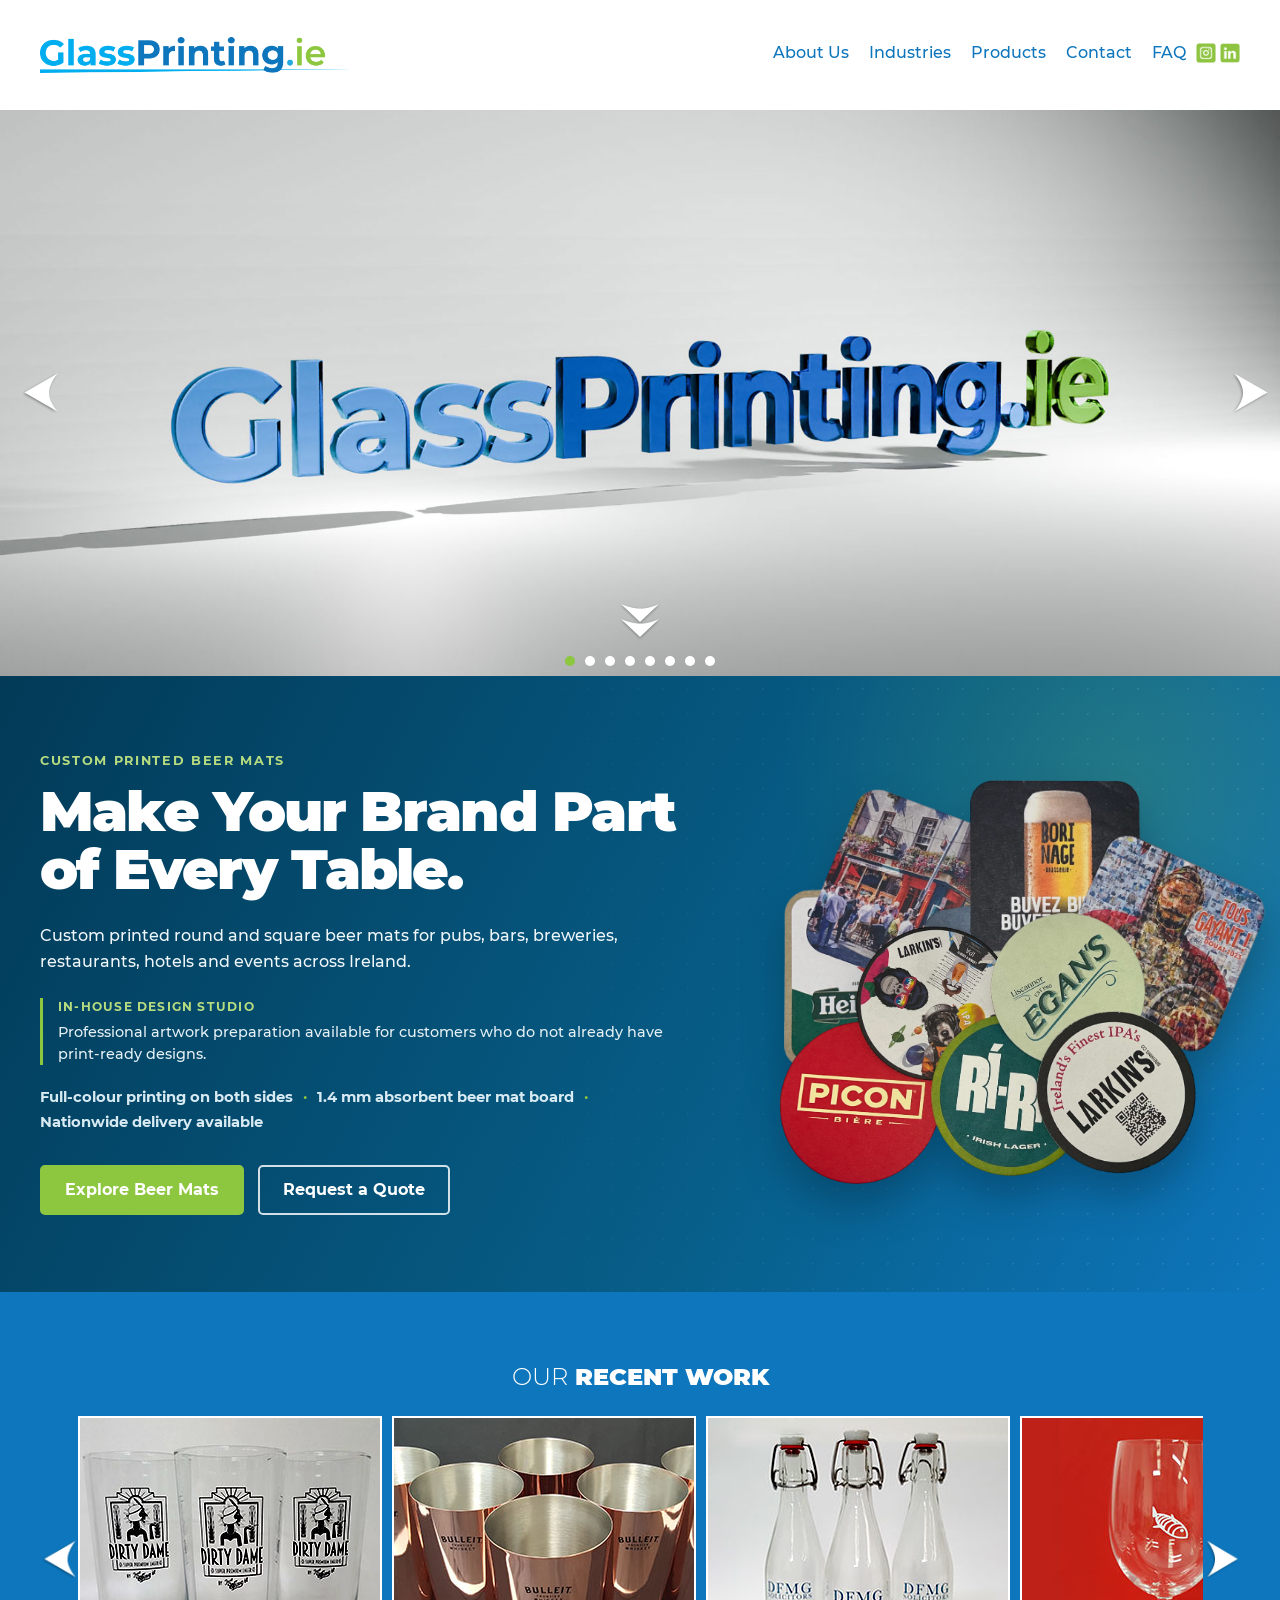
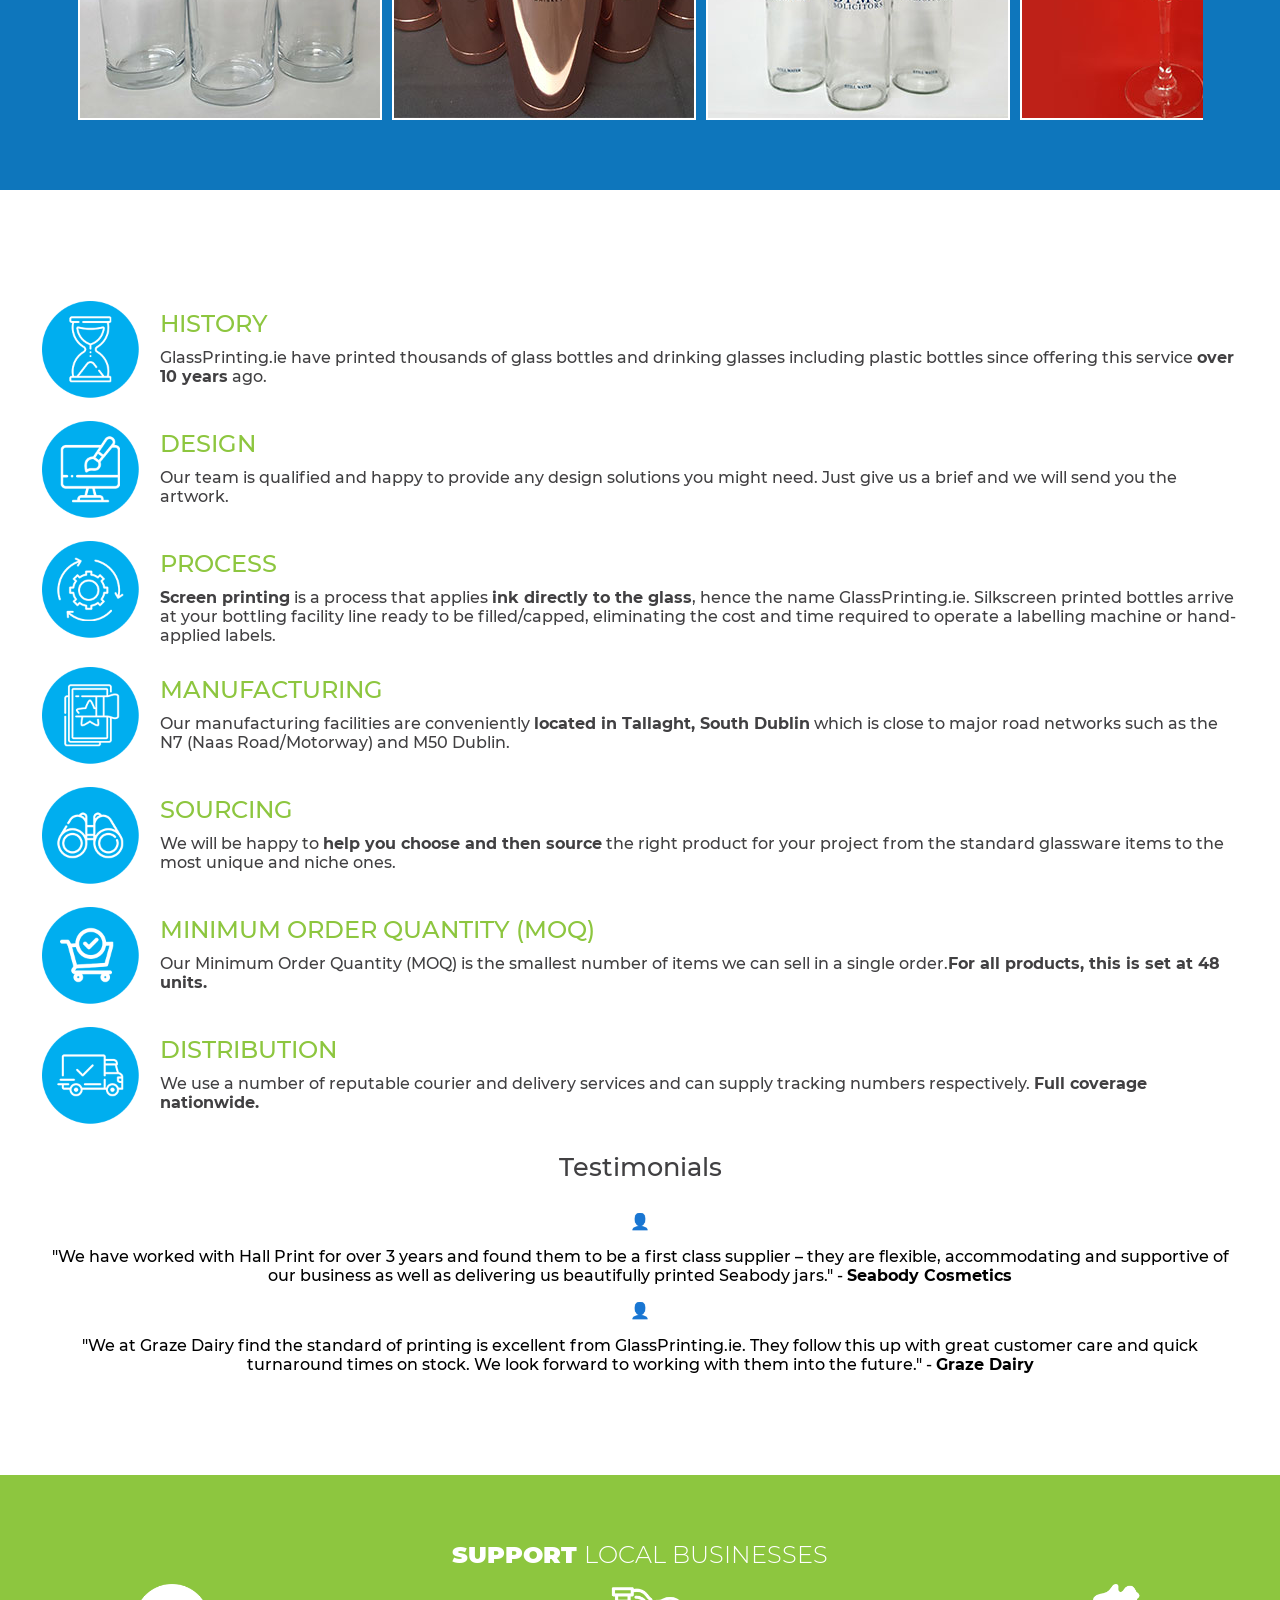
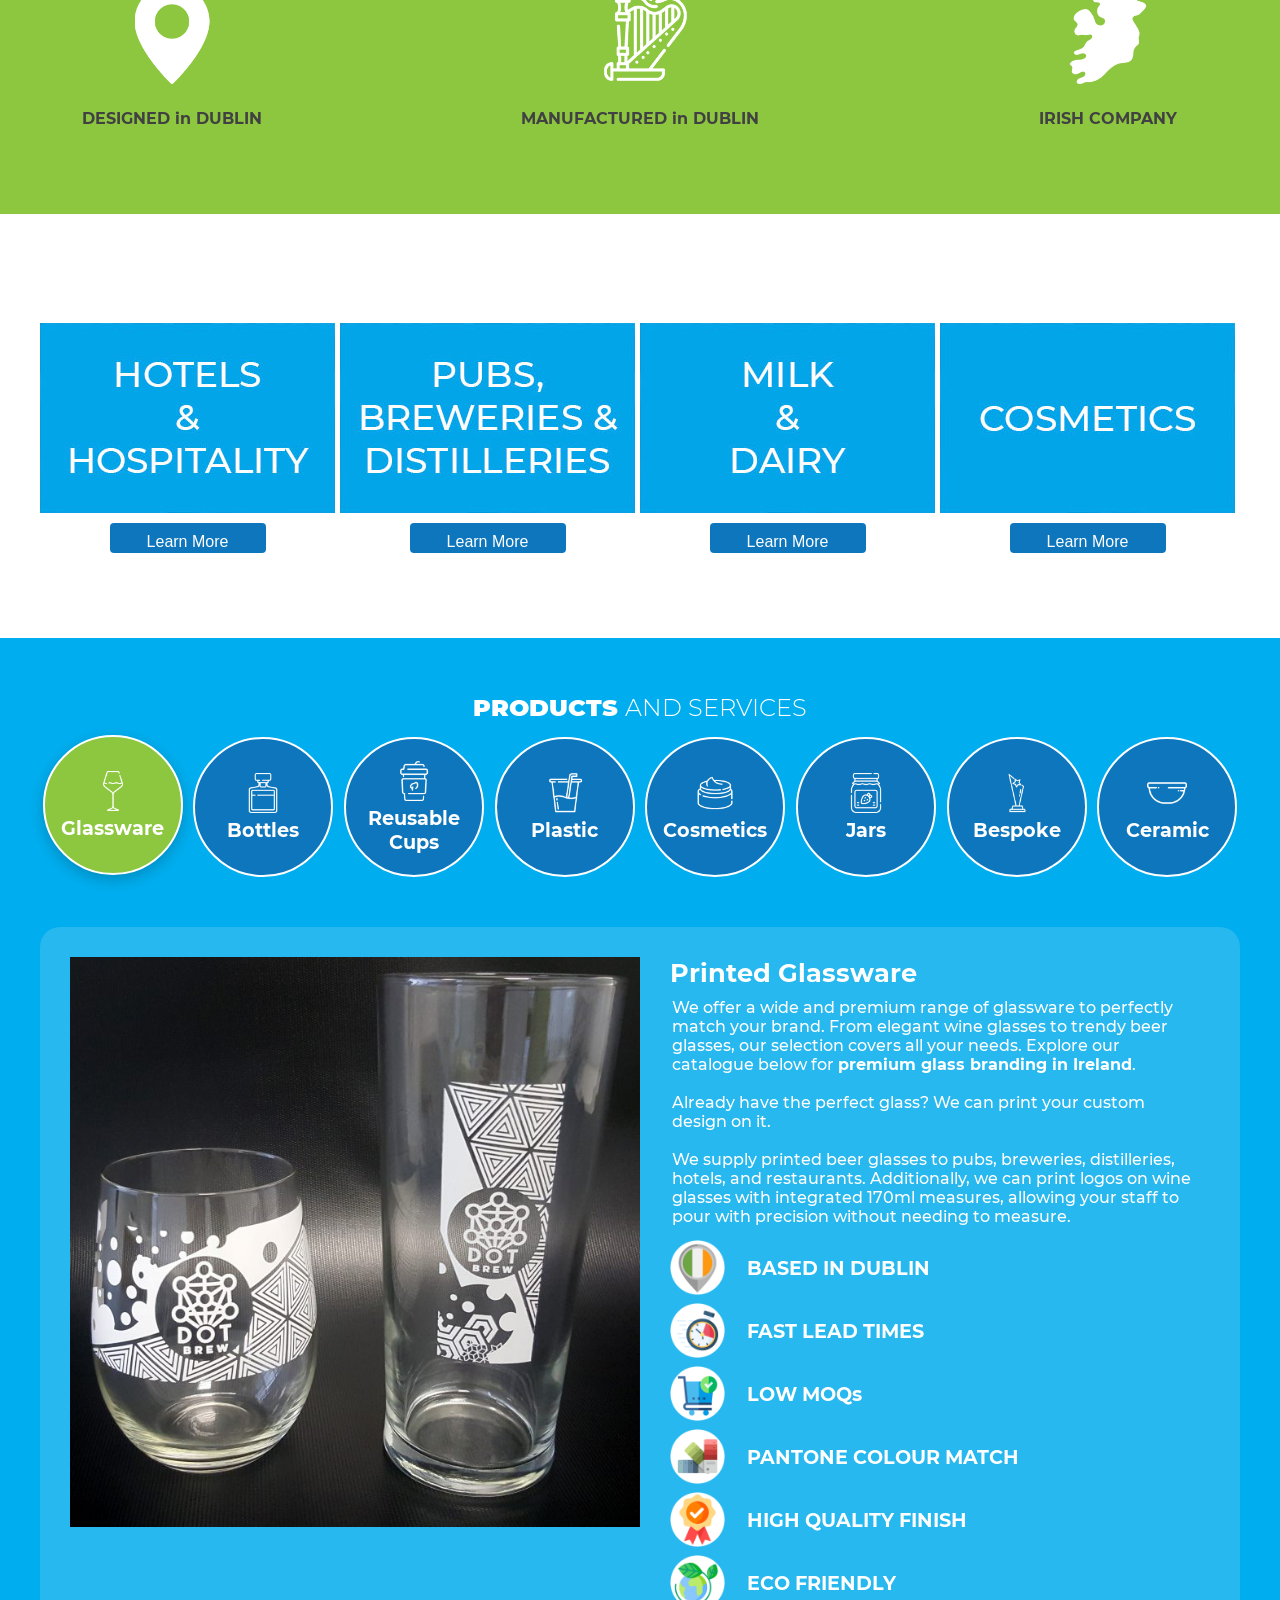
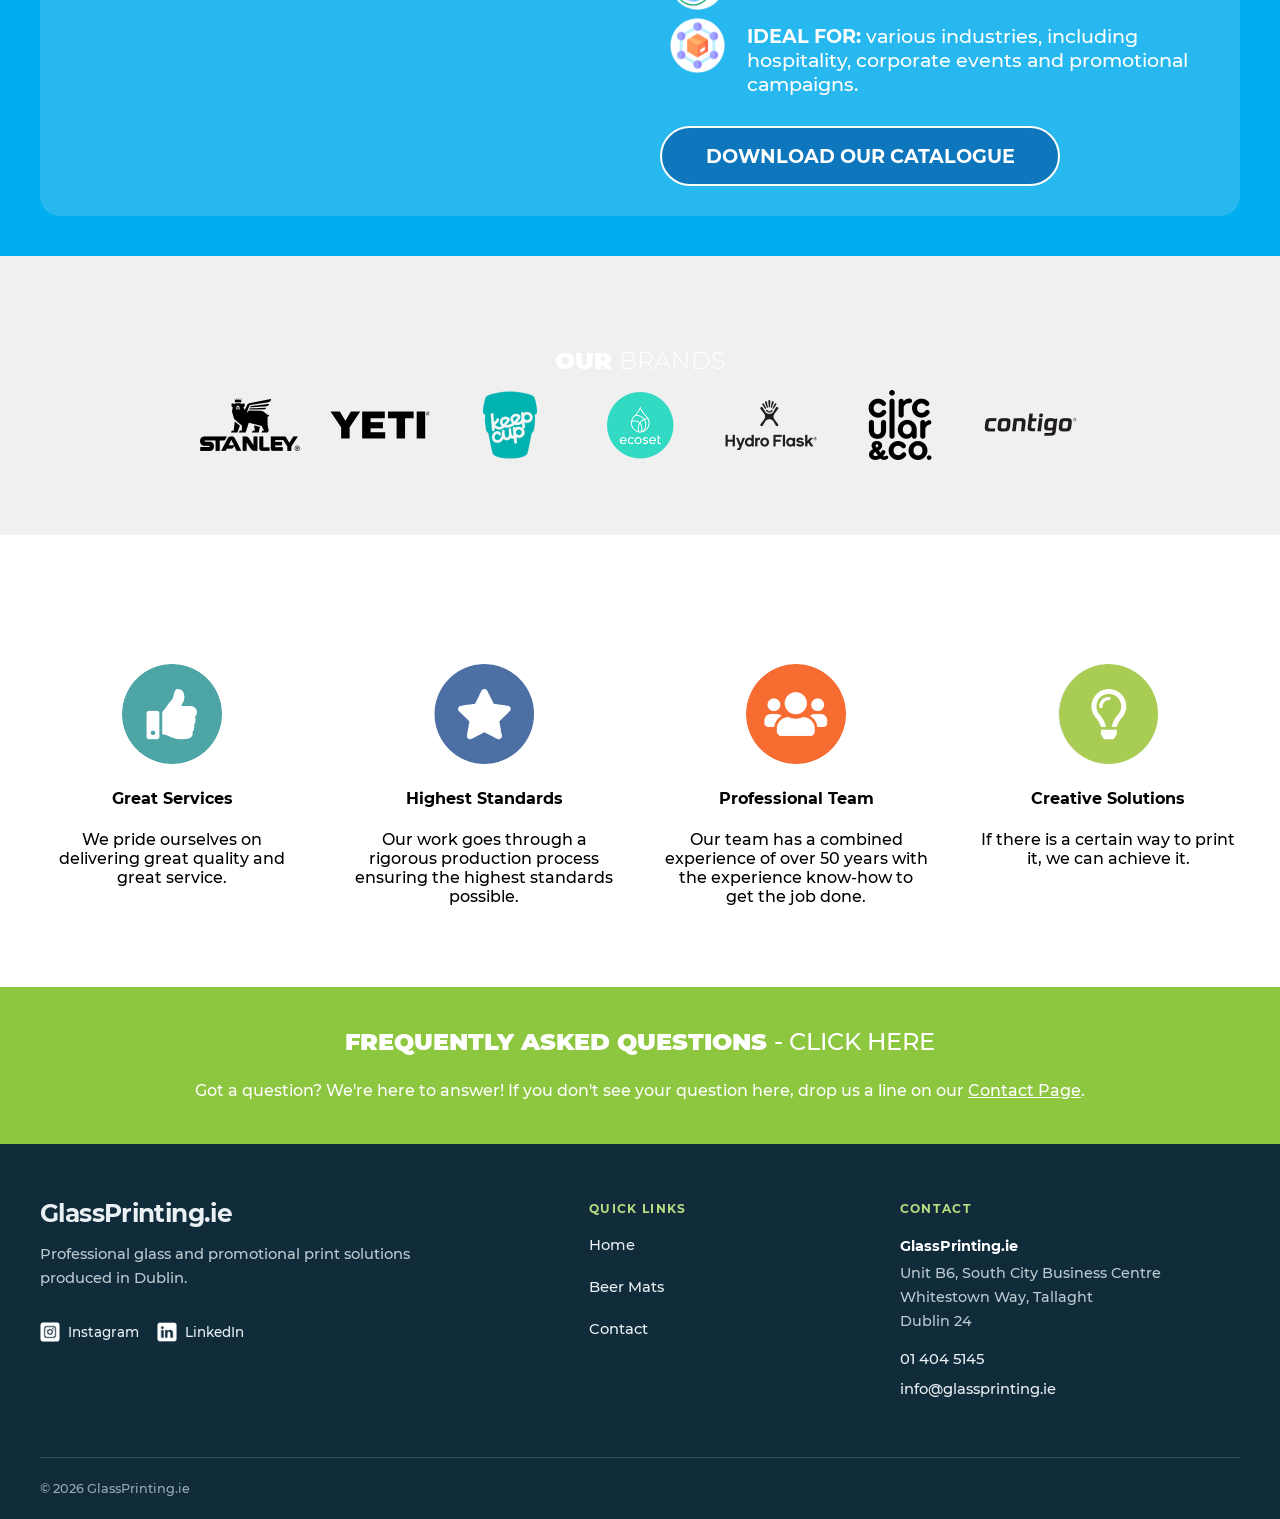
==== commit b32d7f5d: "feat: complete Beer Mats visuals, footer and contact updates" ====
--- a/index.html
+++ b/index.html
@@ -177,6 +177,7 @@
 	  gtag('config', 'G-KDT5ESTHDC');
 	</script>
     <link rel="stylesheet" href="styles.css">
+    <link rel="stylesheet" href="footer.css">
 	<!-- Google Tag Manager -->
 		<script>(function(w,d,s,l,i){w[l]=w[l]||[];w[l].push({'gtm.start':
 		new Date().getTime(),event:'gtm.js'});var f=d.getElementsByTagName(s)[0],
@@ -185,7 +186,7 @@
 		})(window,document,'script','dataLayer','GTM-P6N2FSCZ');</script>
 	<!-- End Google Tag Manager -->
 </head>
-<body>
+<body id="top">
     <!-- Google Tag Manager (noscript) -->
 <noscript><iframe src="https://www.googletagmanager.com/ns.html?id=GTM-P6N2FSCZ"
     height="0" width="0" style="display:none;visibility:hidden"></iframe></noscript>
@@ -212,42 +213,17 @@
         <h1 class="visually-hidden-seo" style="position:absolute;width:1px;height:1px;overflow:hidden;clip:rect(0 0 0 0);">Custom Glass Printing in Dublin — Bottles, Glasses &amp; Jars</h1>
         <div class="carousel">
             <div class="slides">
-                <div class="slide beer-mats-carousel-slide" aria-hidden="true">
-                    <div class="beer-mats-carousel-visual" aria-hidden="true">
-                        <span class="beer-mats-carousel-disc beer-mats-carousel-disc-round"></span>
-                        <span class="beer-mats-carousel-disc beer-mats-carousel-disc-square"></span>
-                    </div>
-                    <div class="beer-mats-carousel-content">
-                        <h2>Custom Printed Beer Mats</h2>
-                        <p>Choose from traditional hospitality-grade beer mats or premium reusable coasters in recycled PET felt, cork, bamboo and PU leather.</p>
-                        <a href="beer-mats.html" class="beer-mats-carousel-cta" tabindex="-1">Explore Beer Mats</a>
-                    </div>
+                <div class="slide" aria-hidden="true">
+                    <img src="images/banner7.jpg" alt="Banner 7">
                 </div>
                 <div class="slide">
                     <img src="images/banner1.jpg" alt="Banner 1">
                 </div>
-                <div class="slide">
-                    <img src="images/banner2.jpg" alt="Banner 2">
-                </div>
-                <div class="slide">
-                    <img src="images/banner3.jpg" alt="Banner 3">
-                </div>
-                <div class="slide">
-                    <img src="images/banner4.jpg" alt="Banner 4">
-                </div>
-                <div class="slide">
-                    <img src="images/banner5.jpg" alt="Banner 5">
-                </div>
-                <div class="slide">
-                    <img src="images/banner6.jpg" alt="Banner 6">
-                </div>
-                <div class="slide">
-                    <img src="images/banner7.jpg" alt="Banner 7">
-                </div>
                 <div class="slide beer-mats-carousel-slide">
+                    <div class="beer-mats-carousel-background" aria-hidden="true" data-asset-path="images/home/beer-mats-slide-bg.webp"></div>
                     <div class="beer-mats-carousel-visual" aria-hidden="true">
-                        <span class="beer-mats-carousel-disc beer-mats-carousel-disc-round"></span>
-                        <span class="beer-mats-carousel-disc beer-mats-carousel-disc-square"></span>
+                        <img class="beer-mats-carousel-image beer-mats-carousel-image-square" src="images/beer-mats/square-beer-mats-range.webp" alt="" width="4474" height="2879" decoding="async">
+                        <img class="beer-mats-carousel-image beer-mats-carousel-image-round" src="images/beer-mats/round-beer-mats-range.webp" alt="" width="4637" height="3122" decoding="async">
                     </div>
                     <div class="beer-mats-carousel-content">
                         <h2>Custom Printed Beer Mats</h2>
@@ -256,11 +232,29 @@
                     </div>
                 </div>
                 <div class="slide">
+                    <img src="images/banner2.jpg" alt="Banner 2">
+                </div>
+                <div class="slide">
+                    <img src="images/banner3.jpg" alt="Banner 3">
+                </div>
+                <div class="slide">
+                    <img src="images/banner4.jpg" alt="Banner 4">
+                </div>
+                <div class="slide">
+                    <img src="images/banner5.jpg" alt="Banner 5">
+                </div>
+                <div class="slide">
+                    <img src="images/banner6.jpg" alt="Banner 6">
+                </div>
+                <div class="slide">
+                    <img src="images/banner7.jpg" alt="Banner 7">
+                </div>
+                <div class="slide">
                     <img src="images/banner1.jpg" alt="Banner 1">
                 </div>
             </div>
-            <div class="arrow prev" onclick="moveSlide('prev')"><img src="images/arrow-left.png" alt="previous"></div>
-            <div class="arrow next" onclick="moveSlide('next')"><img src="images/arrow-right.png" alt="next"></div>
+            <div class="arrow prev"><img src="images/arrow-left.png" alt="previous"></div>
+            <div class="arrow next"><img src="images/arrow-right.png" alt="next"></div>
         </div>
         <div class="carousel-indicators">
             <div class="indicator active"></div>
@@ -273,6 +267,29 @@
             <div class="indicator"></div>
         </div>
         <div class="scroll-arrow" id="scroll-arrow"><img src="images/arrow-down.png" alt="scroll-arrow"></div>
+    </section>
+
+    <section class="beer-mats-promo" aria-labelledby="beer-mats-promo-title">
+        <div class="beer-mats-promo-inner">
+            <div class="beer-mats-promo-copy">
+                <p class="beer-mats-promo-eyebrow">Custom Printed Beer Mats</p>
+                <h2 id="beer-mats-promo-title">Make Your Brand Part of Every Table.</h2>
+                <p class="beer-mats-promo-body">Custom printed round and square beer mats for pubs, bars, breweries, restaurants, hotels and events across Ireland.</p>
+                <div class="beer-mats-promo-studio">
+                    <p class="beer-mats-promo-studio-label">In-House Design Studio</p>
+                    <p>Professional artwork preparation available for customers who do not already have print-ready designs.</p>
+                </div>
+                <p class="beer-mats-promo-details">Full-colour printing on both sides <span aria-hidden="true">·</span> 1.4 mm absorbent beer mat board <span aria-hidden="true">·</span> Nationwide delivery available</p>
+                <div class="beer-mats-promo-actions">
+                    <a class="beer-mats-promo-button beer-mats-promo-button-primary" href="beer-mats.html">Explore Beer Mats</a>
+                    <a class="beer-mats-promo-button beer-mats-promo-button-secondary" href="contact.php?product=beer-mats#quote-form">Request a Quote</a>
+                </div>
+            </div>
+            <div class="beer-mats-promo-visual">
+                <img class="beer-mats-promo-image beer-mats-promo-image-square" src="images/beer-mats/square-beer-mats-range.webp" alt="Selection of custom printed square beer mats" width="4474" height="2879" loading="lazy" decoding="async">
+                <img class="beer-mats-promo-image beer-mats-promo-image-round" src="images/beer-mats/round-beer-mats-range.webp" alt="Selection of custom printed round beer mats" width="4637" height="3122" loading="lazy" decoding="async">
+            </div>
+        </div>
     </section>
 
     <section class="section recent-work">
@@ -747,32 +764,37 @@
                 });
             });
         </script>
-<div class="footer-wrapper">
-        <footer class="footer" id="footer">
-            <div class="footer-content">
-                <div class="footer-left">
-                    <img src="images/logowhite.png" alt="Company Logo" class="logo">
-                    <div class="contact-info">
-                        <div>Unit B6, South City Business Centre <br/>Whitestown Way, Tallaght <br/>Dublin 24</div>
-						<div><strong>Phone:</strong> <a href="tel:+35314045145">01 404 5145</a></div>
-						<div><strong>Email:</strong> <a href="mailto:info@glassprinting.ie">info@glassprinting.ie</a></div>
-                    </div>
-                    <a href="#faq-section">FAQ</a>
-<div class="social-icons">
-                        <a href="https://www.instagram.com/glassprinting.ie/" target="_blank"><img src="images/igw.png" alt="Instagram"></a>
-                        <a href="https://linkedin.com" target="_blank"><img src="images/liw.png" alt="LinkedIn"></a>
-                    </div>
-                </div>
-                <div class="footer-right">
-                    <iframe src="https://www.google.com/maps/embed?pb=!1m18!1m12!1m3!1d2385.5468905484363!2d-6.375996299999999!3d53.2797378!2m3!1f0!2f0!3f0!3m2!1i1024!2i768!4f13.1!3m3!1m2!1s0x486774ced52146ad%3A0xec483c20144a6cc9!2sHall%20Print%20Solutions!5e0!3m2!1sen!2sie!4v1721646984410!5m2!1sen!2sie" allowfullscreen=""></iframe>
-                </div>
-            </div>
-        </footer>
-    </div>
-
-    <div class="back-to-top" id="back-to-top">Back to top &#9650;</div>
+    <footer class="site-footer" id="footer">
+        <div class="site-footer-main">
+            <div class="site-footer-brand">
+                <a class="site-footer-wordmark" href="index.html">GlassPrinting.ie</a>
+                <p>Professional glass and promotional print solutions produced in Dublin.</p>
+                <div class="site-footer-social" aria-label="Social media">
+                    <a href="https://www.instagram.com/glassprinting.ie/" target="_blank" rel="noopener noreferrer" aria-label="GlassPrinting.ie on Instagram"><img src="images/igw.png" alt="" width="20" height="20"><span>Instagram</span></a>
+                    <a href="https://linkedin.com" target="_blank" rel="noopener noreferrer" aria-label="GlassPrinting.ie on LinkedIn"><img src="images/liw.png" alt="" width="20" height="20"><span>LinkedIn</span></a>
+                </div>
+            </div>
+            <nav class="site-footer-links" aria-label="Footer navigation">
+                <h2>Quick Links</h2>
+                <a href="index.html">Home</a>
+                <a href="beer-mats.html">Beer Mats</a>
+                <a href="contact.php">Contact</a>
+            </nav>
+            <div class="site-footer-contact">
+                <h2>Contact</h2>
+                <address><strong>GlassPrinting.ie</strong><span>Unit B6, South City Business Centre</span><span>Whitestown Way, Tallaght</span><span>Dublin 24</span></address>
+                <a href="tel:+35314045145">01 404 5145</a>
+                <a href="mailto:info@glassprinting.ie">info@glassprinting.ie</a>
+            </div>
+        </div>
+        <div class="site-footer-bottom">
+            <span>&copy; 2026 GlassPrinting.ie</span>
+            <a class="back-to-top" id="back-to-top" href="#top">Back to top <span aria-hidden="true">↑</span></a>
+        </div>
+    </footer>
 
     <script src="script.js"></script>
+    <script src="preview-routing.js"></script>
 
 </body>
 </html>
--- a/styles.css
+++ b/styles.css
@@ -380,6 +380,14 @@
     color: #fff;
 }
 
+.beer-mats-carousel-background {
+    position: absolute;
+    z-index: 0;
+    inset: 0;
+    background-position: center;
+    background-size: cover;
+}
+
 .beer-mats-carousel-content {
     position: absolute;
     z-index: 2;
@@ -434,35 +442,319 @@
 
 .beer-mats-carousel-visual {
     position: absolute;
-    top: 12%;
-    right: 7%;
-    width: min(34vw, 560px);
-    aspect-ratio: 1;
-}
-
-.beer-mats-carousel-disc {
+    z-index: 1;
+    top: 7%;
+    right: 4%;
+    width: min(41vw, 680px);
+    height: 86%;
+}
+
+.carousel .slides .beer-mats-carousel-image {
     position: absolute;
     display: block;
-    aspect-ratio: 1;
-    border: 3px solid rgba(255, 255, 255, 0.8);
-    background: rgba(255, 255, 255, 0.08);
-    box-shadow: 0 22px 48px rgba(0, 24, 38, 0.3);
-}
-
-.beer-mats-carousel-disc-round {
-    top: 2%;
-    right: 2%;
-    width: 62%;
-    border-radius: 50%;
-}
-
-.beer-mats-carousel-disc-square {
-    bottom: 3%;
-    left: 2%;
-    width: 57%;
+    width: auto;
+    height: auto;
+    object-fit: contain;
+    filter: drop-shadow(0 22px 20px rgba(0, 24, 38, 0.3));
+}
+
+.carousel .slides .beer-mats-carousel-image-square {
+    top: 0;
+    right: -4%;
+    width: 100%;
+}
+
+.carousel .slides .beer-mats-carousel-image-round {
+    right: 8%;
+    bottom: 0;
+    width: 86%;
+}
+
+/* Permanent Beer Mats promotion below the homepage carousel */
+.beer-mats-promo {
+    position: relative;
+    overflow: hidden;
+    background:
+        radial-gradient(circle at 88% 18%, rgba(141, 198, 63, 0.2), transparent 28%),
+        linear-gradient(118deg, #023a57 0%, #075f8a 62%, #0e76bc 100%);
+    color: #fff;
+}
+
+.beer-mats-promo,
+.beer-mats-promo * {
+    box-sizing: border-box;
+}
+
+.beer-mats-promo::before {
+    position: absolute;
+    inset: 0;
+    background-image: radial-gradient(rgba(255, 255, 255, 0.12) 1px, transparent 1px);
+    background-size: 25px 25px;
+    content: "";
+    mask-image: linear-gradient(90deg, transparent 28%, #000 100%);
+    pointer-events: none;
+}
+
+.beer-mats-promo-inner {
+    position: relative;
+    z-index: 1;
+    display: grid;
+    width: min(calc(100% - 80px), 1380px);
+    min-height: 520px;
+    margin: 0 auto;
+    grid-template-columns: minmax(0, 1.3fr) minmax(400px, 1fr);
+    align-items: center;
+    gap: clamp(32px, 5vw, 80px);
+    padding: clamp(62px, 6vw, 94px) 0;
+}
+
+.beer-mats-promo-copy {
+    max-width: 790px;
+}
+
+.beer-mats-promo-eyebrow {
+    margin: 0 0 14px;
+    color: #b7dc80;
+    font-size: 0.8rem;
+    font-weight: 700;
+    letter-spacing: 0.13em;
+    text-transform: uppercase;
+}
+
+.beer-mats-promo .beer-mats-promo-copy h2 {
+    max-width: 750px;
+    margin: 0;
+    padding: 0;
+    color: #fff;
+    font-size: clamp(2.45rem, 4.4vw, 4.8rem);
+    font-weight: 600;
+    letter-spacing: -0.035em;
+    line-height: 1.04;
+    text-transform: none;
+}
+
+.beer-mats-promo-body {
+    max-width: 720px;
+    margin: 24px 0 0;
+    color: #f0f7fa;
+    font-size: clamp(1rem, 1.25vw, 1.18rem);
+    line-height: 1.65;
+}
+
+.beer-mats-promo-studio {
+    max-width: 710px;
+    margin-top: 22px;
+    padding-left: 15px;
+    border-left: 3px solid #8dc63f;
+}
+
+.beer-mats-promo-studio p {
+    margin: 0;
+    color: #e6f1f5;
+    font-size: 0.9rem;
+    line-height: 1.55;
+}
+
+.beer-mats-promo-studio .beer-mats-promo-studio-label {
+    margin-bottom: 4px;
+    color: #b7dc80;
+    font-size: 0.76rem;
+    font-weight: 700;
+    letter-spacing: 0.1em;
+    text-transform: uppercase;
+}
+
+.beer-mats-promo-details {
+    max-width: 760px;
+    margin: 20px 0 0;
+    color: #d8eaf2;
+    font-size: 0.92rem;
+    font-weight: 700;
+    line-height: 1.7;
+}
+
+.beer-mats-promo-details span {
+    padding: 0 0.4em;
+    color: #8dc63f;
+}
+
+.beer-mats-promo-actions {
+    display: flex;
+    flex-wrap: wrap;
+    gap: 14px;
+    margin-top: 30px;
+}
+
+.beer-mats-promo-button {
+    display: inline-flex;
+    min-height: 50px;
+    align-items: center;
+    justify-content: center;
+    padding: 12px 23px;
+    border: 2px solid transparent;
+    border-radius: 5px;
+    font-weight: 700;
+    line-height: 1.25;
+    text-align: center;
+    text-decoration: none;
+    transition: background-color 0.2s ease, border-color 0.2s ease, color 0.2s ease;
+}
+
+.beer-mats-promo-button-primary {
     border-color: #8dc63f;
-    border-radius: 12%;
-    transform: rotate(-9deg);
+    background: #8dc63f;
+    color: #fff;
+}
+
+.beer-mats-promo-button-primary:hover {
+    border-color: #74a62d;
+    background: #74a62d;
+}
+
+.beer-mats-promo-button-secondary {
+    border-color: rgba(255, 255, 255, 0.82);
+    color: #fff;
+}
+
+.beer-mats-promo-button-secondary:hover {
+    border-color: #fff;
+    background: #fff;
+    color: #034d71;
+}
+
+.beer-mats-promo-button:focus-visible {
+    outline: 3px solid #fff;
+    outline-offset: 4px;
+}
+
+.beer-mats-promo-visual {
+    position: relative;
+    min-width: 0;
+    min-height: 390px;
+}
+
+.beer-mats-promo-image {
+    position: absolute;
+    display: block;
+    height: auto;
+    object-fit: contain;
+    filter: drop-shadow(0 22px 20px rgba(0, 24, 38, 0.3));
+}
+
+.beer-mats-promo-image-square {
+    top: -4%;
+    right: -6%;
+    width: 101%;
+}
+
+.beer-mats-promo-image-round {
+    right: 8%;
+    bottom: -4%;
+    width: 87%;
+}
+
+@media (max-width: 1024px) {
+    .beer-mats-promo-inner {
+        width: min(calc(100% - 56px), 1380px);
+        min-height: 480px;
+        grid-template-columns: minmax(0, 1.15fr) minmax(330px, 0.85fr);
+        gap: 30px;
+    }
+
+    .beer-mats-promo .beer-mats-promo-copy h2 {
+        font-size: clamp(2.25rem, 4.8vw, 3.6rem);
+    }
+
+    .beer-mats-promo-visual {
+        min-height: 340px;
+    }
+
+    .beer-mats-promo-image-square {
+        top: 0;
+        right: -2%;
+        width: 94%;
+    }
+
+    .beer-mats-promo-image-round {
+        right: 10%;
+        bottom: -2%;
+        width: 82%;
+    }
+}
+
+@media (max-width: 768px) {
+    .beer-mats-promo-inner {
+        width: min(calc(100% - 40px), 680px);
+        min-height: 0;
+        grid-template-columns: minmax(0, 1fr);
+        gap: 38px;
+        padding: 58px 0 48px;
+    }
+
+    .beer-mats-promo-copy {
+        max-width: 660px;
+    }
+
+    .beer-mats-promo-visual {
+        width: min(100%, 580px);
+        min-height: 390px;
+        margin: 0 auto;
+    }
+
+}
+
+@media (max-width: 480px) {
+    .beer-mats-promo-inner {
+        width: min(calc(100% - 32px), 680px);
+        gap: 30px;
+        padding: 48px 0 36px;
+    }
+
+    .beer-mats-promo .beer-mats-promo-copy h2 {
+        margin: 0;
+        padding: 0;
+        font-size: clamp(2.05rem, 10.5vw, 2.7rem);
+        line-height: 1.08;
+        text-transform: none;
+    }
+
+    .beer-mats-promo-body {
+        margin-top: 20px;
+        font-size: 0.98rem;
+    }
+
+    .beer-mats-promo-details {
+        font-size: 0.82rem;
+    }
+
+    .beer-mats-promo-details span {
+        padding: 0 0.2em;
+    }
+
+    .beer-mats-promo-actions {
+        align-items: stretch;
+        flex-direction: column;
+        margin-top: 26px;
+    }
+
+    .beer-mats-promo-button {
+        width: 100%;
+        min-height: 52px;
+    }
+
+    .beer-mats-promo-visual {
+        min-height: 270px;
+    }
+
+    .beer-mats-promo-image-square {
+        right: -2%;
+        width: 94%;
+    }
+
+    .beer-mats-promo-image-round {
+        right: 10%;
+        width: 82%;
+    }
 }
 
 @media (max-width: 700px) {
@@ -513,10 +805,16 @@
     }
 
     .beer-mats-carousel-visual {
-        top: 20%;
-        right: -3%;
-        width: 35%;
-        opacity: 0.6;
+        top: auto;
+        right: 2%;
+        bottom: 6%;
+        width: 40%;
+        height: 58%;
+        opacity: 0.72;
+    }
+
+    .carousel .slides .beer-mats-carousel-image-square {
+        right: 0;
     }
 
     .beer-mats-campaign-active .beer-mats-carousel-content {
@@ -1033,62 +1331,6 @@
     height: auto;
 }
 
-/* Back to Top Button */
-.back-to-top {
-    position: fixed;
-    bottom: 20px;
-    right: 20px;
-    background-color: #0e76bc;
-    color: white;
-    padding: 10px 15px;
-    border-radius: 5px;
-    cursor: pointer;
-    display: none;
-    z-index: 1000;
-}
-.back-to-top:hover {
-    background-color: #8dc63f;
-}
-
-/* Footer Styles */
-.footer-wrapper {
-    background-color: #0e76bc;
-}
-.footer {
-    color: #fff;
-    padding: 20px;
-}
-.footer-content {
-    display: flex;
-    justify-content: space-between;
-    max-width: 1200px;
-    margin: 0 auto;
-}
-.footer-left {
-    flex-direction: column;
-    align-items: flex-start;
-}
-.footer .logo {
-    height: 40px;
-}
-.footer .contact-info {
-    margin-top: 10px;
-}
-.footer .contact-info div {
-    margin-bottom: 10px;
-}
-.footer .social-icons {
-    margin-left: 0;
-}
-.footer .social-icons a {
-    color: #fff;
-}
-.footer-right iframe {
-    width: 300px;
-    height: 200px;
-    border: 0;
-}
-
 /* Media Queries for Responsivity */
 @media (max-width: 1200px) {
     .header, .section {
@@ -1214,15 +1456,6 @@
         height: 125px;
         margin: 10px 10px; /* Adjust margins for consistent spacing */
     }
-    .footer-content {
-        flex-direction: column;
-        align-items: center;
-    }
-    .footer-right iframe {
-        width: 100%;
-        height: 150px;
-    }
-    
     .product-about-section {
         flex-direction: column;
         align-items: center;
@@ -1310,15 +1543,6 @@
         max-width: 80px;
     }
 
-    .footer-content {
-        flex-direction: column;
-        align-items: center;
-        text-align: center;
-    }
-    .footer-right iframe {
-        width: 100%;
-        height: 150px;
-    }
 }
 
 @media (max-width: 375px) {
--- a/footer.css
+++ b/footer.css
@@ -0,0 +1,194 @@
+.site-footer {
+    border-top: 3px solid #8dc63f;
+    background: #102b3a;
+    color: #fff;
+    font-family: 'Montserrat', Arial, sans-serif;
+}
+
+.site-footer,
+.site-footer * {
+    box-sizing: border-box;
+}
+
+.site-footer-main {
+    display: grid;
+    width: min(calc(100% - 80px), 1240px);
+    margin: 0 auto;
+    grid-template-columns: minmax(0, 1.35fr) minmax(180px, 0.65fr) minmax(280px, 1fr);
+    gap: clamp(40px, 7vw, 96px);
+    padding: 54px 0 48px;
+}
+
+.site-footer-brand,
+.site-footer-links,
+.site-footer-contact,
+.site-footer-contact address {
+    display: flex;
+    min-width: 0;
+    align-items: flex-start;
+    flex-direction: column;
+}
+
+.site-footer-wordmark {
+    color: #fff;
+    font-size: 1.55rem;
+    font-weight: 700;
+    letter-spacing: -0.025em;
+    text-decoration: none;
+}
+
+.site-footer-brand > p {
+    max-width: 390px;
+    margin: 14px 0 0;
+    color: #bdcbd2;
+    font-size: 0.92rem;
+    line-height: 1.65;
+}
+
+.site-footer h2 {
+    margin: 3px 0 19px;
+    padding: 0;
+    color: #b7dc80;
+    font-size: 0.76rem;
+    font-weight: 700;
+    letter-spacing: 0.11em;
+    line-height: 1.3;
+    text-transform: uppercase;
+}
+
+.site-footer a {
+    color: #eaf0f3;
+    text-decoration: none;
+}
+
+.site-footer a:hover {
+    color: #b7dc80;
+    text-decoration: none;
+}
+
+.site-footer-links {
+    gap: 12px;
+}
+
+.site-footer-links h2 {
+    margin-bottom: 7px;
+}
+
+.site-footer-links a,
+.site-footer-contact > a {
+    min-height: 30px;
+    font-size: 0.92rem;
+    line-height: 1.45;
+}
+
+.site-footer-contact address {
+    margin: 0 0 15px;
+    color: #bdcbd2;
+    font-size: 0.9rem;
+    font-style: normal;
+    line-height: 1.65;
+}
+
+.site-footer-contact address strong {
+    margin-bottom: 3px;
+    color: #fff;
+}
+
+.site-footer-contact > a {
+    overflow-wrap: anywhere;
+}
+
+.site-footer-social {
+    display: flex;
+    flex-wrap: wrap;
+    gap: 10px 18px;
+    margin-top: 23px;
+}
+
+.site-footer-social a {
+    display: inline-flex;
+    min-height: 38px;
+    align-items: center;
+    gap: 8px;
+    font-size: 0.84rem;
+}
+
+.site-footer-social img {
+    display: block;
+    width: 20px;
+    height: 20px;
+    object-fit: contain;
+}
+
+.site-footer-bottom {
+    display: flex;
+    width: min(calc(100% - 80px), 1240px);
+    min-height: 62px;
+    align-items: center;
+    justify-content: space-between;
+    gap: 24px;
+    margin: 0 auto;
+    border-top: 1px solid rgba(255, 255, 255, 0.16);
+    color: #99abb4;
+    font-size: 0.8rem;
+}
+
+.site-footer .back-to-top {
+    position: static;
+    z-index: auto;
+    display: inline-flex;
+    min-height: 38px;
+    align-items: center;
+    gap: 6px;
+    padding: 7px 0;
+    border-radius: 0;
+    background: transparent;
+    color: #dce7eb;
+    cursor: pointer;
+}
+
+.site-footer .back-to-top:hover {
+    background: transparent;
+    color: #b7dc80;
+}
+
+.site-footer a:focus-visible {
+    outline: 3px solid #8dc63f;
+    outline-offset: 4px;
+}
+
+@media (max-width: 900px) {
+    .site-footer-main {
+        grid-template-columns: repeat(2, minmax(0, 1fr));
+    }
+
+    .site-footer-brand {
+        grid-column: 1 / -1;
+    }
+}
+
+@media (max-width: 560px) {
+    .site-footer-main,
+    .site-footer-bottom {
+        width: min(calc(100% - 36px), 1240px);
+    }
+
+    .site-footer-main {
+        grid-template-columns: minmax(0, 1fr);
+        gap: 34px;
+        padding: 42px 0 36px;
+    }
+
+    .site-footer-brand {
+        grid-column: auto;
+    }
+
+    .site-footer-bottom {
+        min-height: 78px;
+        align-items: flex-start;
+        flex-direction: column;
+        justify-content: center;
+        gap: 3px;
+        padding: 14px 0;
+    }
+}
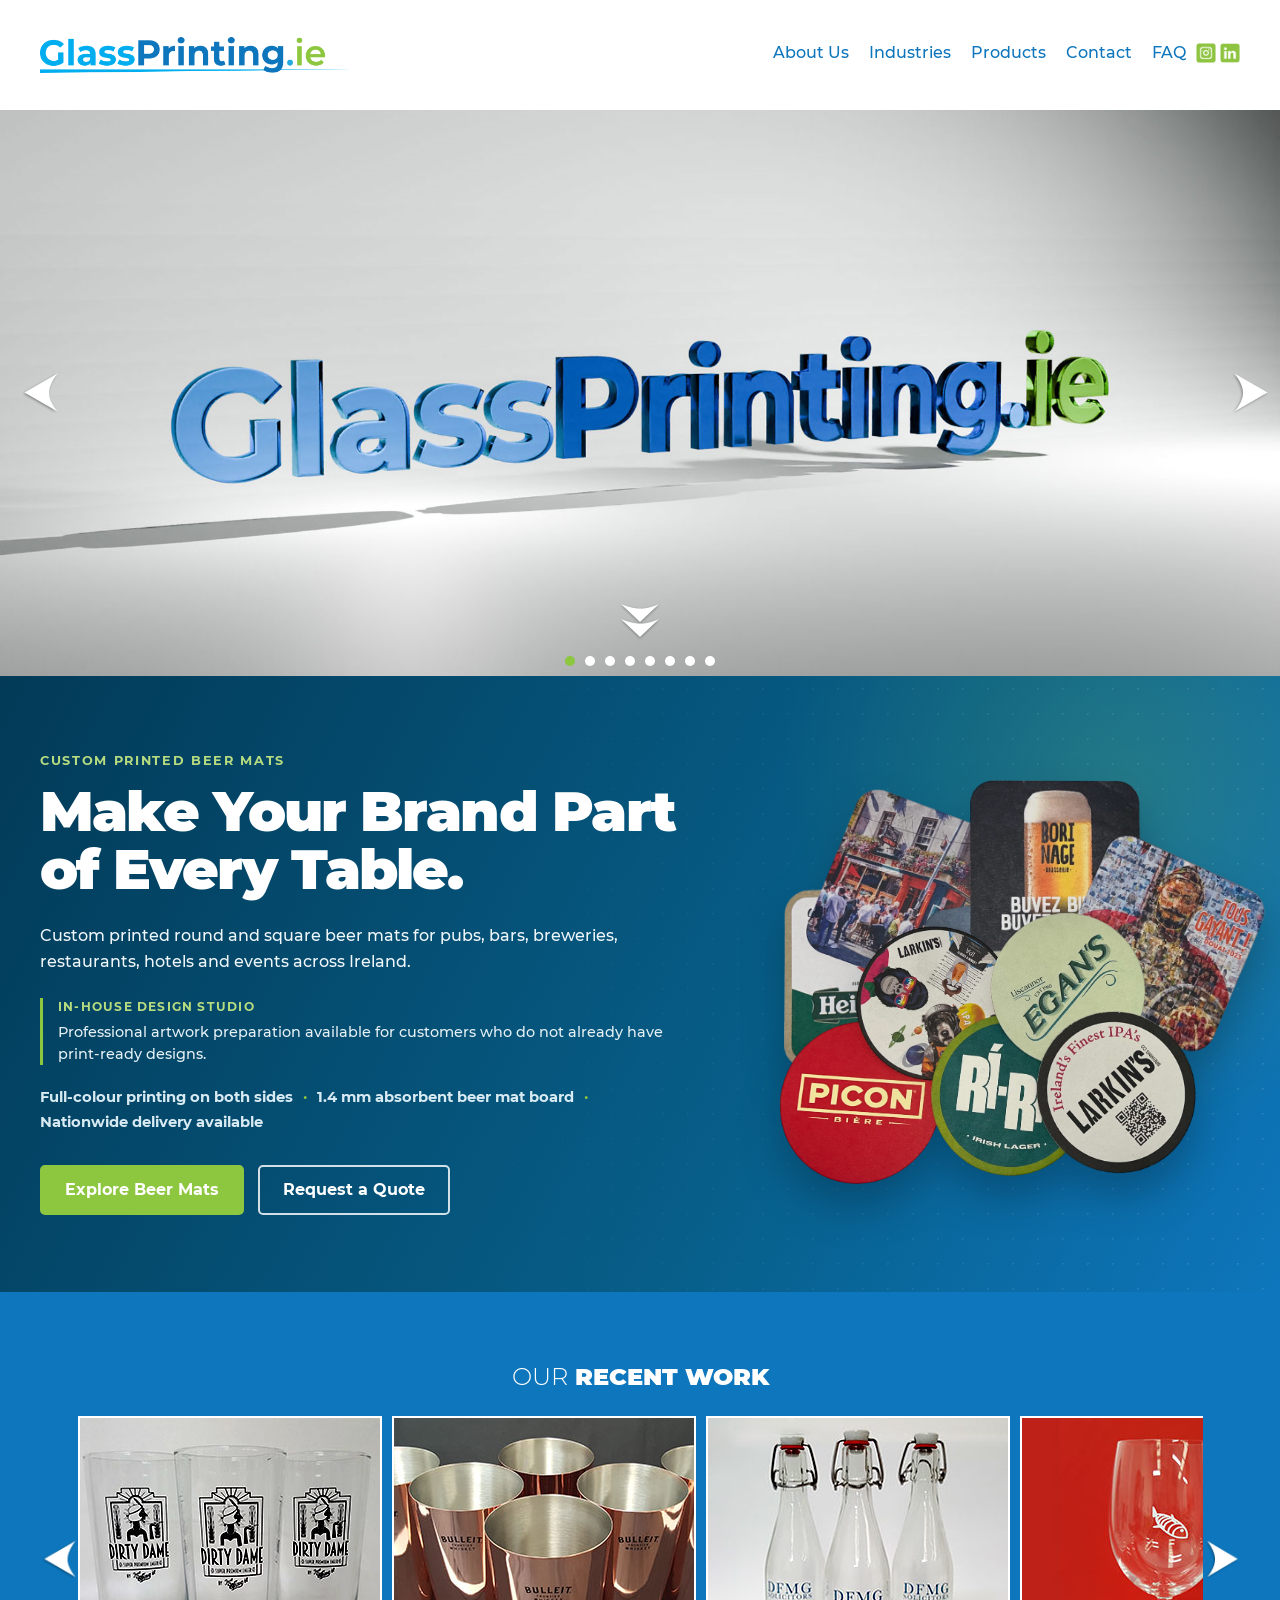
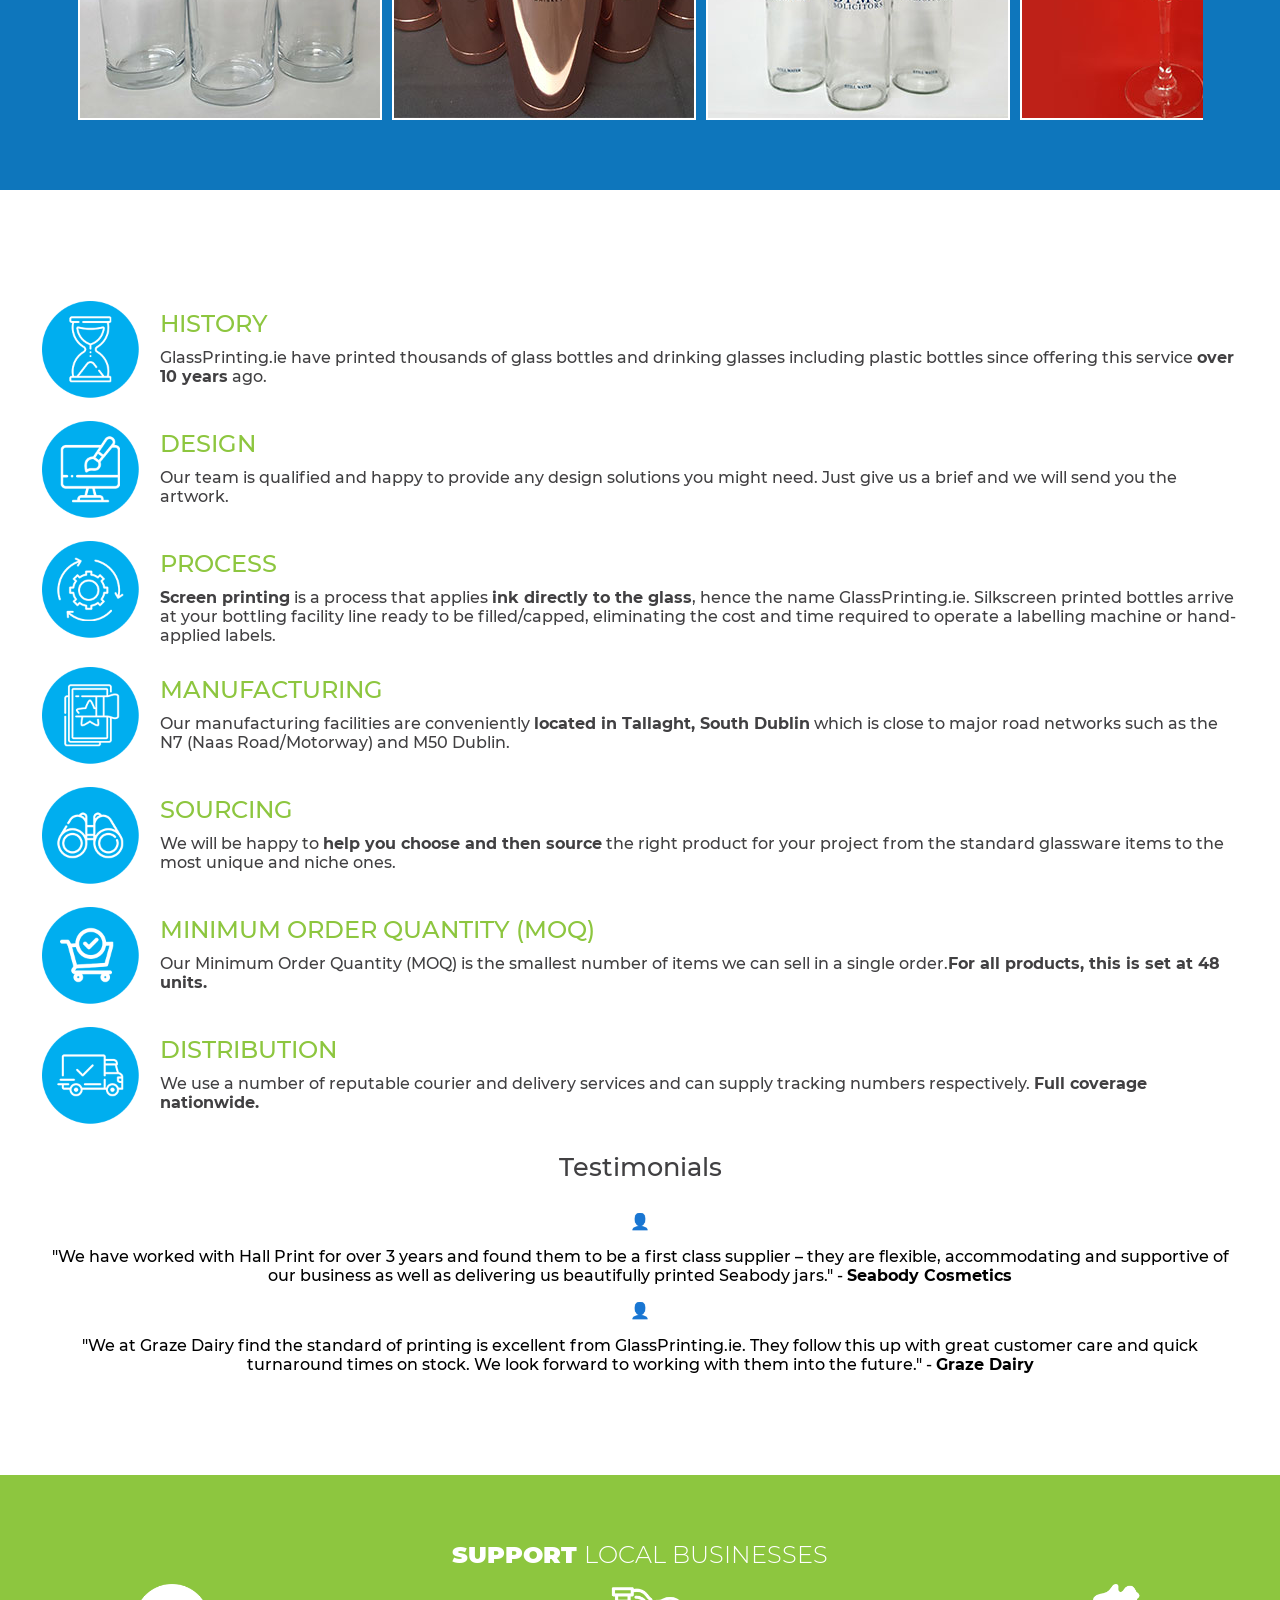
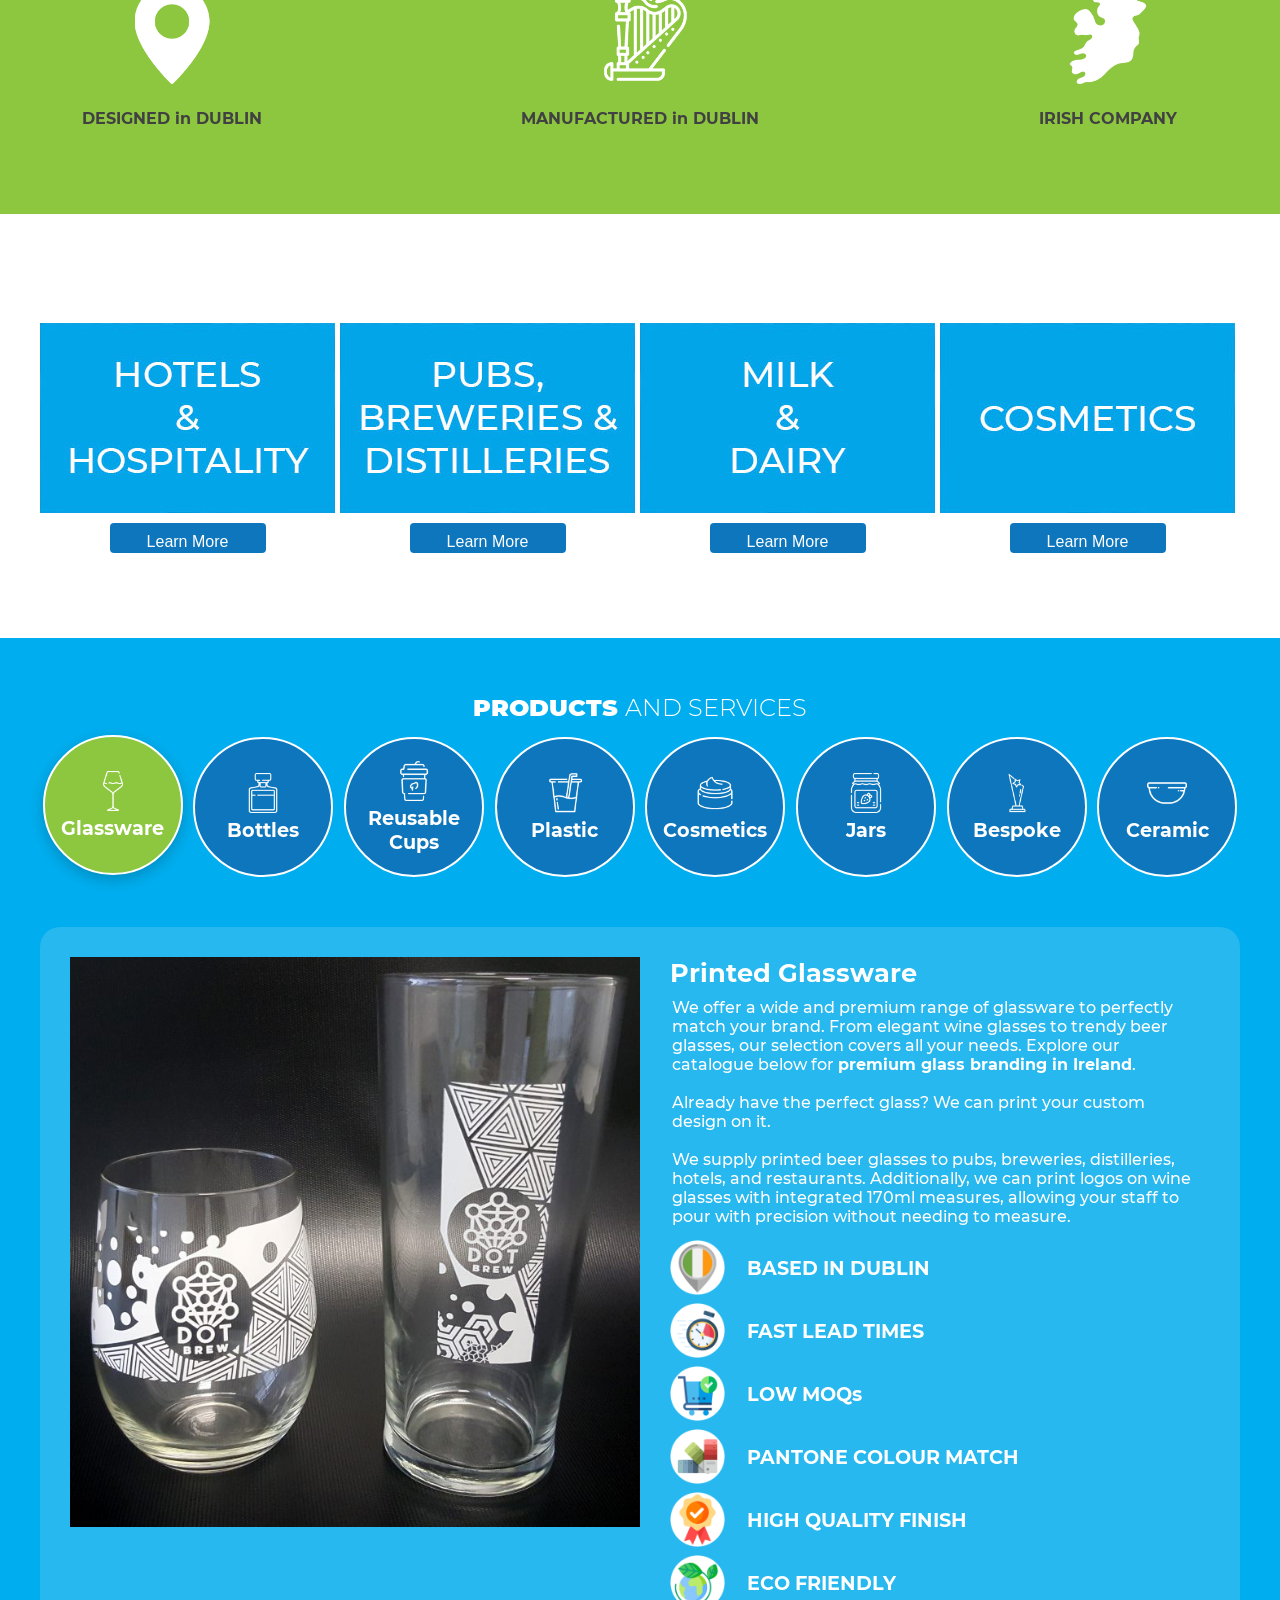
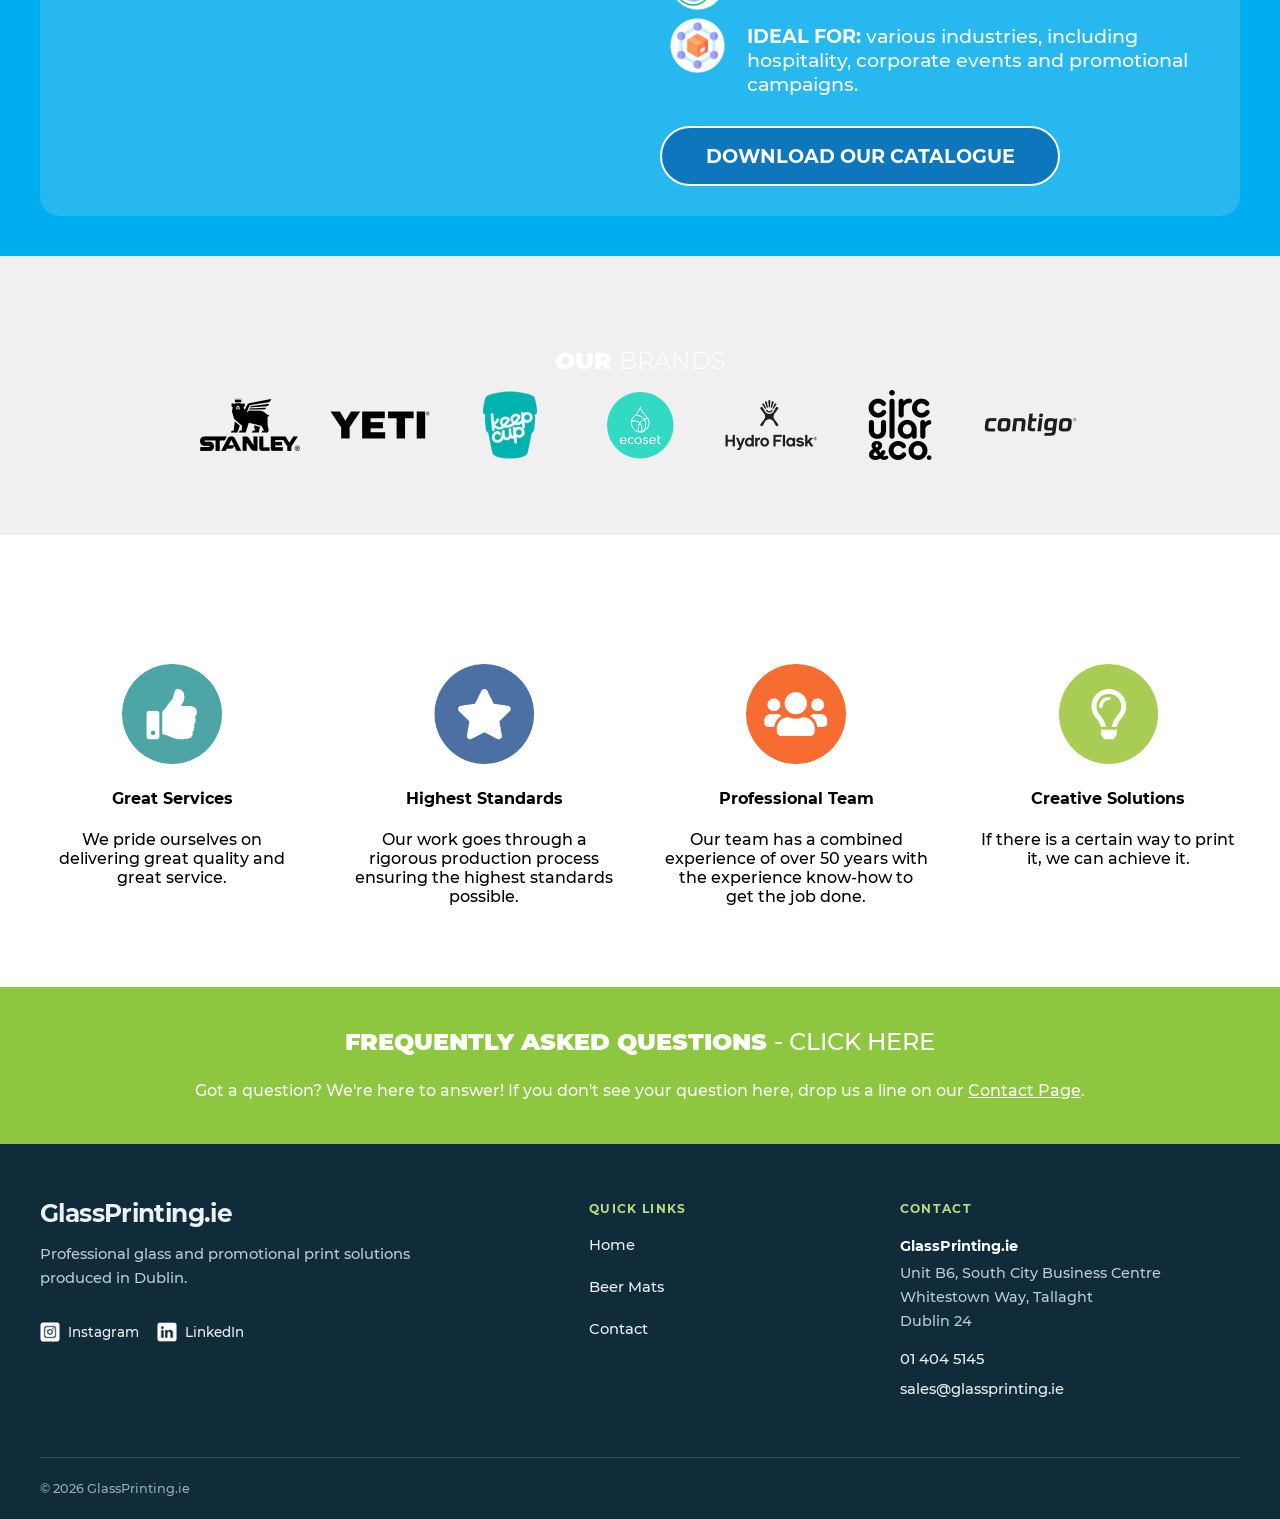
==== commit cd987401: "chore: update public contact email to sales" ====
--- a/index.html
+++ b/index.html
@@ -19,7 +19,7 @@
       "@type": "LocalBusiness",
       "name": "GlassPrinting.ie",
       "telephone": "+353-1-404-5145",
-      "email": "info@glassprinting.ie",
+      "email": "sales@glassprinting.ie",
       "address": {
         "@type": "PostalAddress",
         "streetAddress": "Unit B6 South City Business Centre, Whitestown Way",
@@ -784,7 +784,7 @@
                 <h2>Contact</h2>
                 <address><strong>GlassPrinting.ie</strong><span>Unit B6, South City Business Centre</span><span>Whitestown Way, Tallaght</span><span>Dublin 24</span></address>
                 <a href="tel:+35314045145">01 404 5145</a>
-                <a href="mailto:info@glassprinting.ie">info@glassprinting.ie</a>
+                <a href="mailto:sales@glassprinting.ie">sales@glassprinting.ie</a>
             </div>
         </div>
         <div class="site-footer-bottom">
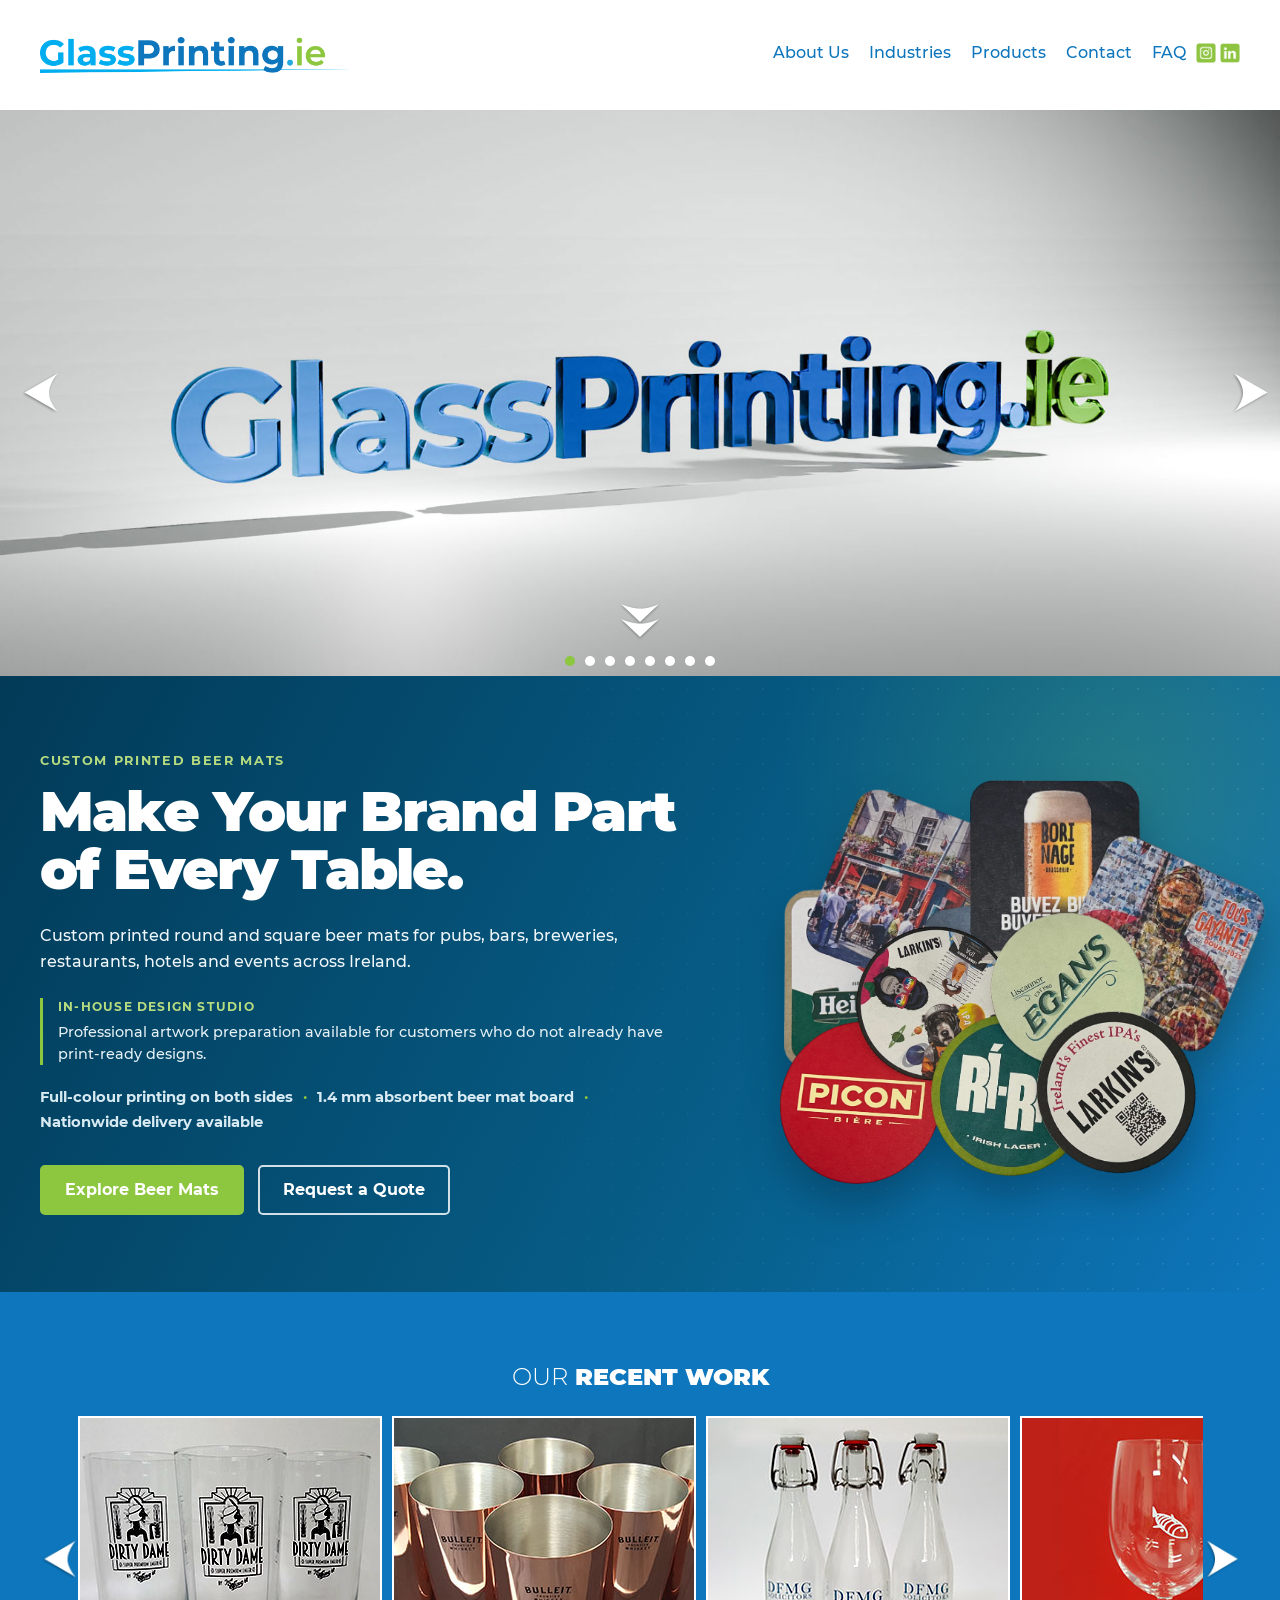
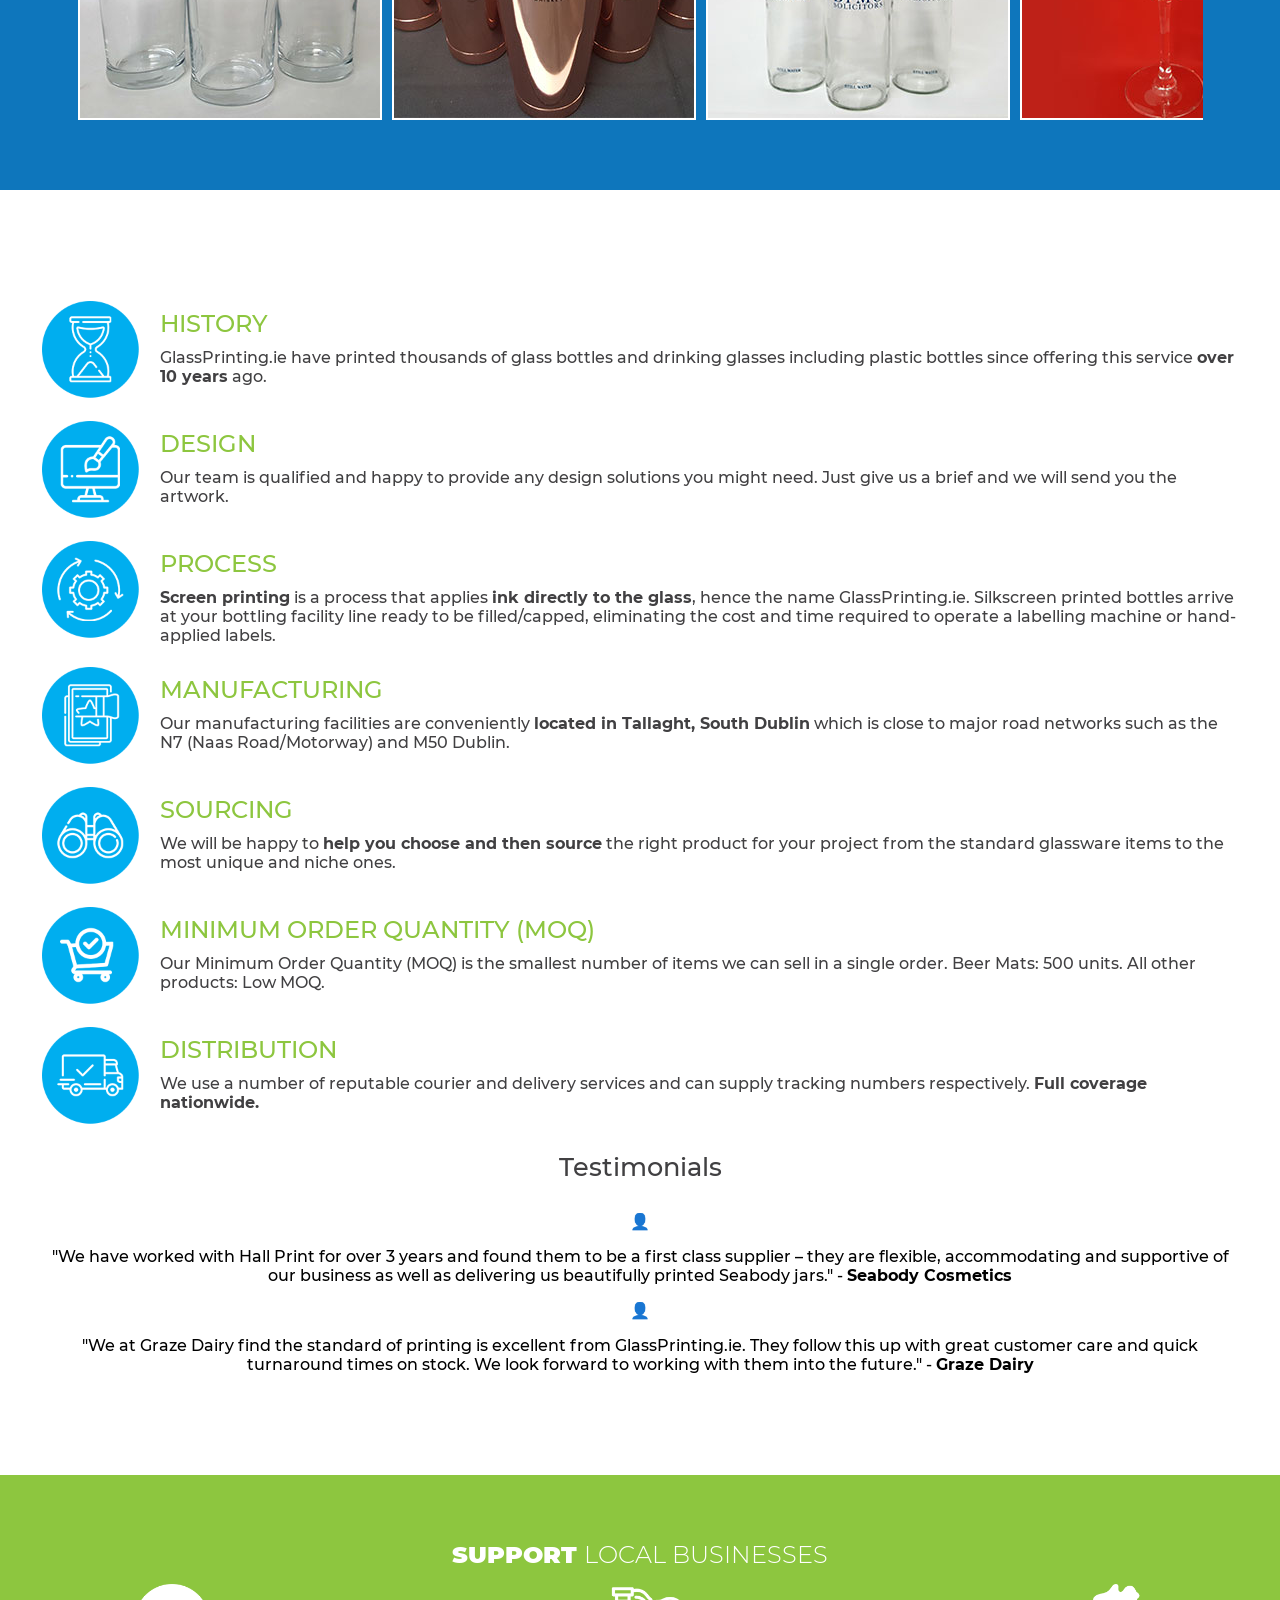
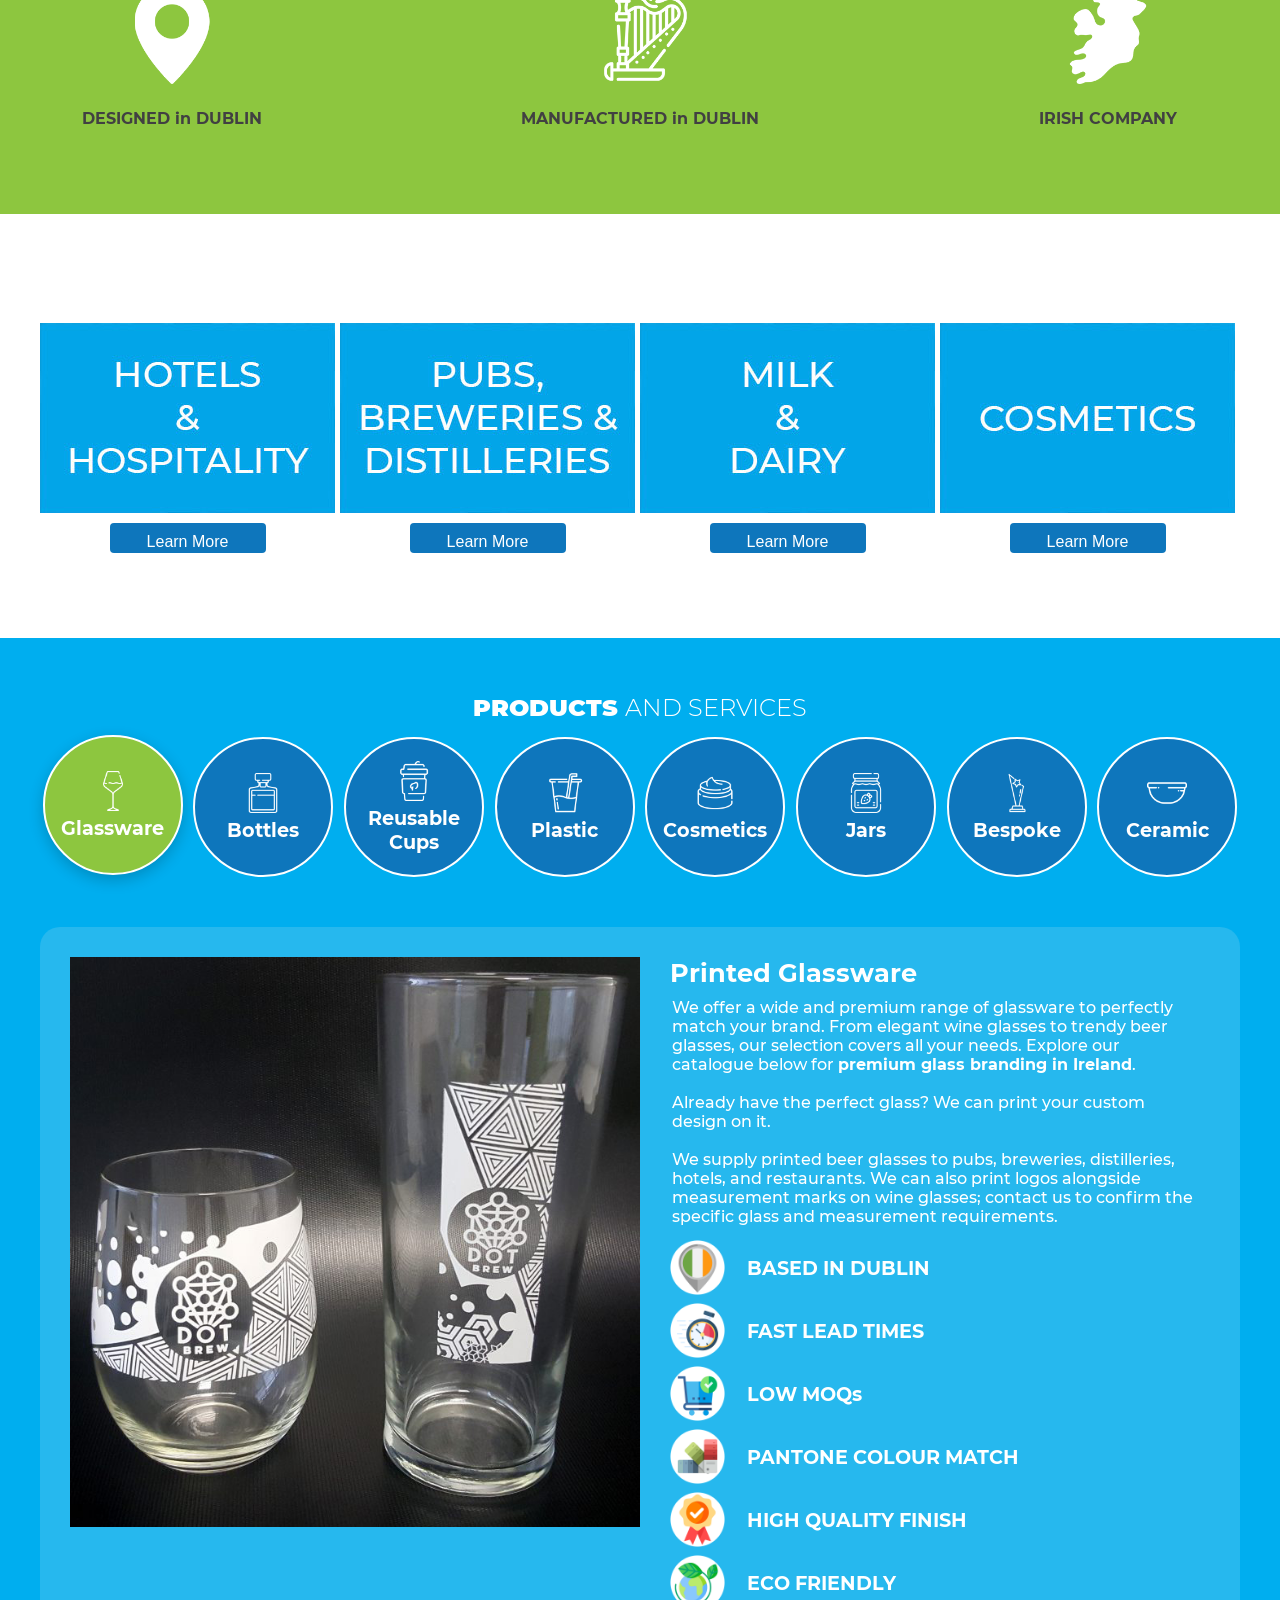
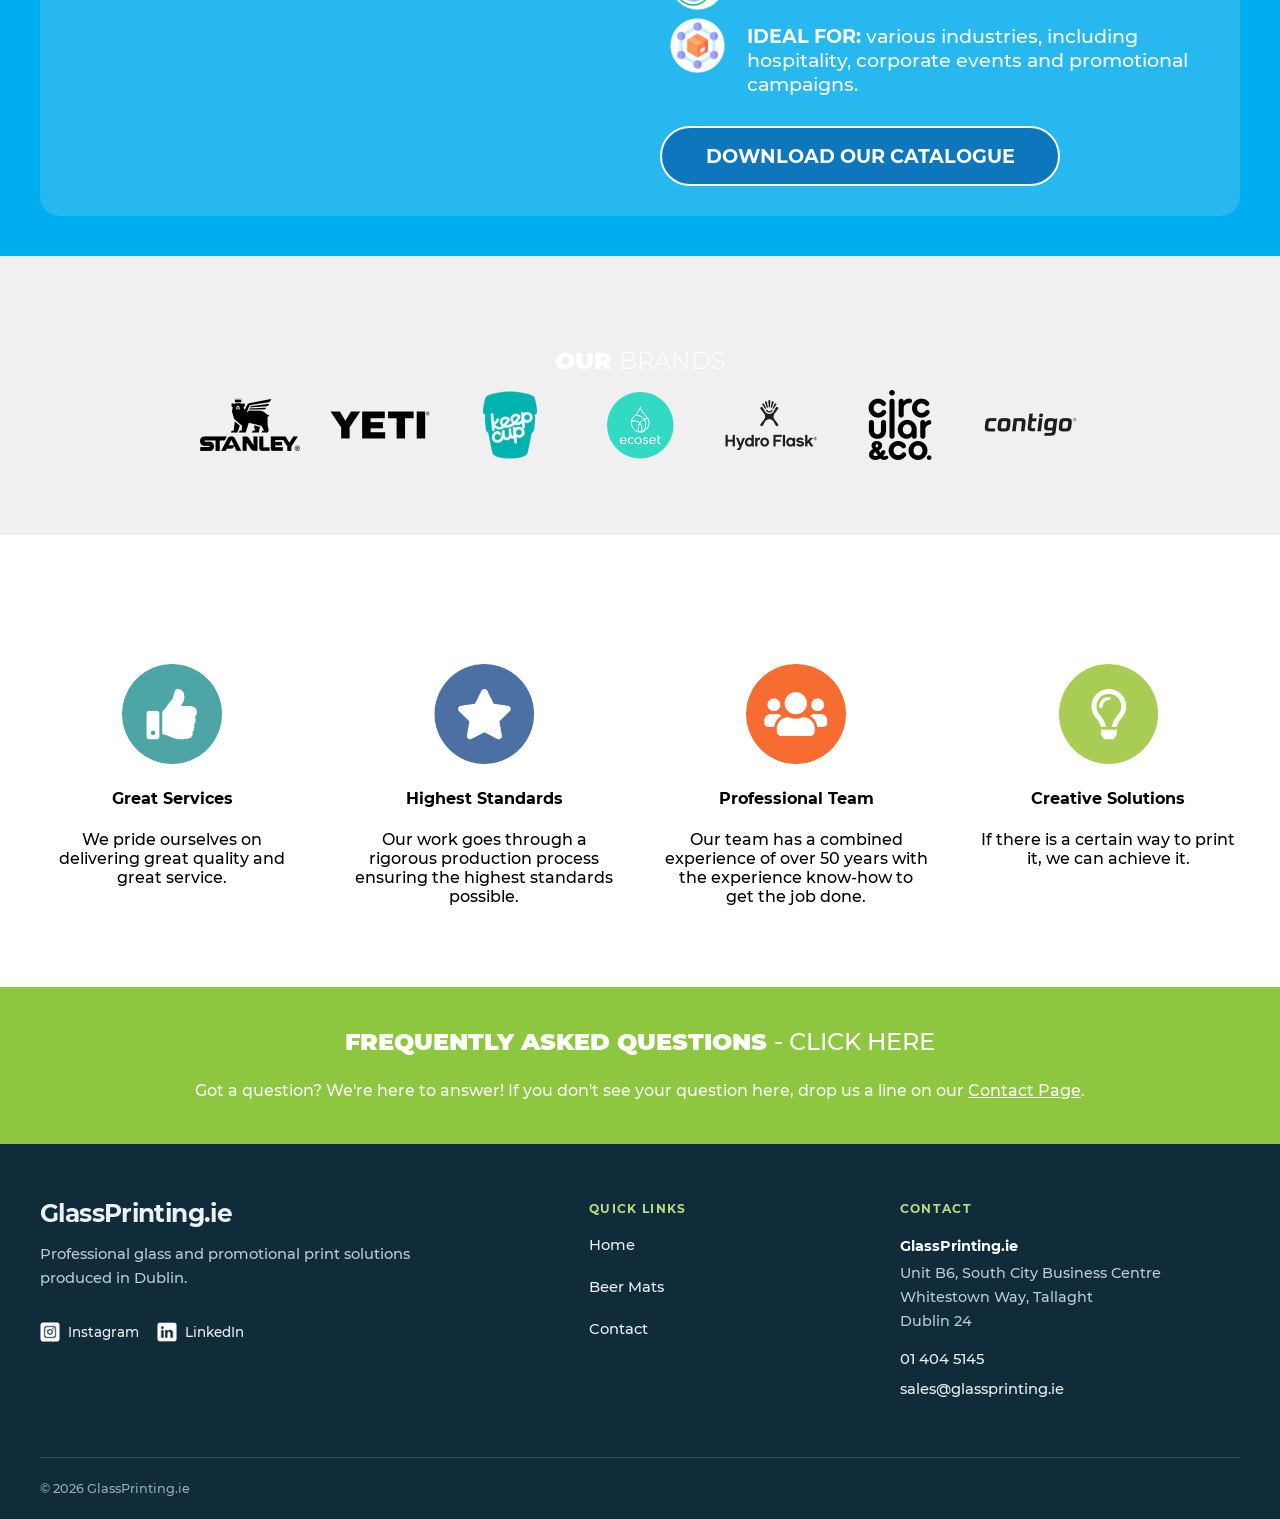
==== commit c38a36e1: "Implement GlassPrinting SEO improvements" ====
--- a/index.html
+++ b/index.html
@@ -12,22 +12,57 @@
     <meta property="og:description" content="Bespoke screen printing on milk bottles, glass jars, bottles, and glasses in Dublin, Ireland. Quick turnaround, high-quality finish, low MOQ, and custom branding. Contact us for premium glass printing services!">
     <meta property="og:url" content="https://www.glassprinting.ie/">
     <meta property="og:image" content="https://www.glassprinting.ie/images/banner1.jpg">
+    <meta property="og:site_name" content="GlassPrinting.ie">
+    <meta property="og:image:alt" content="GlassPrinting.ie wordmark in blue and green">
     <meta name="twitter:card" content="summary_large_image">
+    <meta name="twitter:title" content="Glass Printing Dublin | Printed Bottles, Glasses &amp; Jars — GlassPrinting.ie">
+    <meta name="twitter:description" content="Bespoke screen printing on milk bottles, glass jars, bottles, and glasses in Dublin, Ireland. Quick turnaround, high-quality finish, low MOQ, and custom branding. Contact us for premium glass printing services!">
+    <meta name="twitter:image" content="https://www.glassprinting.ie/images/banner1.jpg">
+    <meta name="twitter:image:alt" content="GlassPrinting.ie wordmark in blue and green">
     <script type="application/ld+json">
     {
       "@context": "https://schema.org",
-      "@type": "LocalBusiness",
-      "name": "GlassPrinting.ie",
-      "telephone": "+353-1-404-5145",
-      "email": "sales@glassprinting.ie",
-      "address": {
-        "@type": "PostalAddress",
-        "streetAddress": "Unit B6 South City Business Centre, Whitestown Way",
-        "addressLocality": "Tallaght",
-        "addressRegion": "Dublin",
-        "postalCode": "D24 V227",
-        "addressCountry": "IE"
-      }
+      "@graph": [
+        {
+          "@type": "LocalBusiness",
+          "@id": "https://www.glassprinting.ie/#organization",
+          "name": "GlassPrinting.ie",
+          "alternateName": "Hall Print Solutions",
+          "url": "https://www.glassprinting.ie/",
+          "logo": "https://www.glassprinting.ie/images/logo.png",
+          "telephone": "+353-1-404-5145",
+          "email": "sales@glassprinting.ie",
+          "address": {
+            "@type": "PostalAddress",
+            "streetAddress": "Unit B6 South City Business Centre, Whitestown Way",
+            "addressLocality": "Tallaght",
+            "addressRegion": "Dublin",
+            "postalCode": "D24 V227",
+            "addressCountry": "IE"
+          },
+          "contactPoint": {
+            "@type": "ContactPoint",
+            "contactType": "sales",
+            "telephone": "+353-1-404-5145",
+            "email": "sales@glassprinting.ie"
+          }
+        },
+        {
+          "@type": "WebSite",
+          "@id": "https://www.glassprinting.ie/#website",
+          "url": "https://www.glassprinting.ie/",
+          "name": "GlassPrinting.ie",
+          "publisher": { "@id": "https://www.glassprinting.ie/#organization" }
+        },
+        {
+          "@type": "WebPage",
+          "@id": "https://www.glassprinting.ie/#webpage",
+          "url": "https://www.glassprinting.ie/",
+          "name": "Glass Printing Dublin | Printed Bottles, Glasses & Jars — GlassPrinting.ie",
+          "isPartOf": { "@id": "https://www.glassprinting.ie/#website" },
+          "mainEntity": { "@id": "https://www.glassprinting.ie/#organization" }
+        }
+      ]
     }
     </script>
     <!-- JSON-LD structured data for Google Rich Snippets -->
@@ -35,6 +70,10 @@
         {
           "@context": "https://schema.org",
           "@type": "FAQPage",
+          "@id": "https://www.glassprinting.ie/#faqpage",
+          "url": "https://www.glassprinting.ie/",
+          "isPartOf": { "@id": "https://www.glassprinting.ie/#website" },
+          "about": { "@id": "https://www.glassprinting.ie/#organization" },
           "mainEntity": [
             {
               "@type": "Question",
@@ -49,7 +88,7 @@
               "name": "Is printing on glass an environmentally friendly solution?",
               "acceptedAnswer": {
                 "@type": "Answer",
-                "text": "Yes, printing on glass is an excellent eco-friendly solution. By applying ink directly to glassware without using labels, we reduce waste. Additionally, our inks are organic and contain no heavy metals."
+                "text": "Yes, printing on glass is an excellent eco-friendly solution. By applying ink directly to glassware without using labels, we reduce waste. Additionally, our inks are organic and contain no heavy metals. We also use UV light to cure our non-solvent inks, eliminating the need for high-temperature ovens, which significantly reduces the carbon footprint compared to traditional methods."
               }
             },
             {
@@ -57,7 +96,7 @@
               "name": "Do you have a minimum order quantity (MOQ) for custom printed glassware?",
               "acceptedAnswer": {
                 "@type": "Answer",
-                "text": "We offer low minimum order quantities (MOQs) for all our printed glassware products. We recommend a standard MOQ of approximately 250 glasses."
+                "text": "We offer Low MOQ for all our printed glassware products. This allows you to order as few or as many personalised wine glasses, beer glasses, milk bottles, or cosmetic jars as needed—ideal for both small events and large promotions. We can accommodate smaller quantities, but the unit cost will be higher."
               }
             },
             {
@@ -65,7 +104,7 @@
               "name": "What printing methods do you use for personalised glassware?",
               "acceptedAnswer": {
                 "@type": "Answer",
-                "text": "We use advanced direct-to-glass printing techniques to create durable, long-lasting designs."
+                "text": "We use advanced direct-to-glass printing techniques to create durable, long-lasting designs. Our methods ensure that your bespoke branded glassware, including milk bottles and cosmetic jars, maintains a professional and premium appearance."
               }
             },
             {
@@ -73,7 +112,7 @@
               "name": "Can I supply my own glassware or stock for you to print on?",
               "acceptedAnswer": {
                 "@type": "Answer",
-                "text": "Yes, we are happy to accept glassware or stock that you supply for us to print on."
+                "text": "Yes, you can! We are happy to accept glassware or stock that you supply for us to print on. Whether it’s wine glasses, beer glasses, milk bottles, cosmetic jars, or other glassware, we will work with your provided items to ensure your design or logo is printed with the same high-quality finish we offer on our own stock."
               }
             },
             {
@@ -81,7 +120,7 @@
               "name": "Can you co-brand a beer or wine glass with bespoke printing?",
               "acceptedAnswer": {
                 "@type": "Answer",
-                "text": "Absolutely! We can co-brand beer glasses with pub names or event-specific branding."
+                "text": "Absolutely! We can co-brand beer glasses with pub names or event-specific branding. Our specialised in-house process allows us to print on existing printed glassware without damaging the original design, so go ahead—grab your glasses and let’s get branding for your occasion or pub with printed glasses."
               }
             },
             {
@@ -89,7 +128,7 @@
               "name": "How many colours can you print on my glassware?",
               "acceptedAnswer": {
                 "@type": "Answer",
-                "text": "For smaller quantity orders, it’s often more cost-effective to print in a single colour. Multi-colour printing is available, though it comes at a higher cost."
+                "text": "For smaller quantity orders, it’s often more cost-effective to print in a single colour. However, for certain designs and bottles, multi-colour printing is available, though it comes at a higher cost. If you’re unsure about the best option for your design, feel free to contact us for advice."
               }
             },
             {
@@ -97,7 +136,7 @@
               "name": "What format do you need our artwork in?",
               "acceptedAnswer": {
                 "@type": "Answer",
-                "text": "We require artwork to be in outlined vector format with outlined fonts to ensure the best printing results."
+                "text": "We require artwork to be in outlined vector format with outlined fonts to ensure the best printing results. If you don’t have your artwork in this format, we offer a redrawing service. The cost for redrawing depends on the complexity of the design and the time involved. Contact us for a quote based on your specific design."
               }
             },
             {
@@ -105,7 +144,7 @@
               "name": "Do you offer pre-production samples?",
               "acceptedAnswer": {
                 "@type": "Answer",
-                "text": "We do not offer physical pre-production samples. However, our experienced design team will provide a digital visual proof of your design."
+                "text": "We do not offer physical pre-production samples. However, our experienced design team will provide a digital visual proof of your design for you to approve before production begins. This ensures you’re happy with the look of your custom-printed glassware before we start."
               }
             },
             {
@@ -113,7 +152,7 @@
               "name": "What’s the turnaround time for printed glassware orders?",
               "acceptedAnswer": {
                 "@type": "Answer",
-                "text": "Our standard turnaround time for custom printed glassware is typically 10-14 days."
+                "text": "Our standard turnaround time for custom printed glassware is typically 10-14 days, depending on stock availability. We can also accommodate rush orders depending on your needs. Larger volume production batches for on-the-shelf bottle products may require longer production times. Please contact us for details."
               }
             },
             {
@@ -121,7 +160,7 @@
               "name": "Can you personalise glassware for weddings, corporate events, or promotional giveaways?",
               "acceptedAnswer": {
                 "@type": "Answer",
-                "text": "Absolutely! Our personalised branding and direct-printed glassware are perfect for weddings, corporate events, and promotional giveaways."
+                "text": "Absolutely! Our personalised branding and direct-printed glassware are perfect for weddings, corporate events, and promotional giveaways. We can tailor the design to fit the occasion and make your event extra special."
               }
             },
             {
@@ -129,15 +168,15 @@
               "name": "Do you ship internationally?",
               "acceptedAnswer": {
                 "@type": "Answer",
-                "text": "Yes, we provide shipping both within Ireland and internationally."
-              }
-            },
-            {
-              "@type": "Question",
-              "name": "Can you print my logo to include a 175ml measurement mark on a wine glass?",
-              "acceptedAnswer": {
-                "@type": "Answer",
-                "text": "We can print your logo directly at the 175ml measurement mark on a wine glass, creating a seamless design where your logo interacts with the measure."
+                "text": "Yes, we provide shipping both within Ireland and internationally. No matter where you are, you can enjoy our high-quality printed glassware, including milk bottles and cosmetic jars, for your business or event."
+              }
+            },
+            {
+              "@type": "Question",
+              "name": "Can you print my logo alongside a measurement mark on a wine glass?",
+              "acceptedAnswer": {
+                "@type": "Answer",
+                "text": "We can print logos alongside measurement marks on wine glasses. Contact us to confirm the specific glass and measurement requirement."
               }
             },
             {
@@ -145,7 +184,7 @@
               "name": "Can you print my design in any Pantone colour?",
               "acceptedAnswer": {
                 "@type": "Answer",
-                "text": "Yes, we can print your design in any Pantone colour to ensure brand consistency and accurate colour representation."
+                "text": "Yes, we can print your design in any Pantone colour to ensure brand consistency and accurate colour representation. Whether you need a specific shade for your logo or a unique colour for your event, our custom printed glassware can match your exact Pantone specifications for a flawless finish."
               }
             },
             {
@@ -153,7 +192,7 @@
               "name": "What’s the best colour to print on glassware?",
               "acceptedAnswer": {
                 "@type": "Answer",
-                "text": "From our years of experience in print, design, and branding of glassware, we’ve found that the best colour is a brilliant pure white. This ensures a clean and crisp finish."
+                "text": "From our years of experience in print, design, and branding of glassware, we’ve found that the best colour is a brilliant pure white. This ensures a clean and crisp finish, and the colour doesn’t affect the perception of the product inside the glass. Printing white onto coloured cosmetic glass products is especially appealing."
               }
             },
             {
@@ -161,7 +200,7 @@
               "name": "Can you customise nucleation on glasses, and how does it enhance the beer experience?",
               "acceptedAnswer": {
                 "@type": "Answer",
-                "text": "Yes, we offer customised nucleation on beer glasses, which can greatly enhance both the branding and the enjoyment of the beer."
+                "text": "Yes, we offer customised nucleation on beer glasses, which can greatly enhance both the branding and the enjoyment of the beer. Nucleation adds small etchings inside the glass that help release the carbonation in the beer, resulting in a more vibrant, visually appealing head and improving the overall drinking experience. Not only does this make the beer look more appetising, but it also adds to the branding experience, as the etching can include a logo or design, making each pour more memorable for your customers."
               }
             }
           ]
@@ -192,7 +231,7 @@
     height="0" width="0" style="display:none;visibility:hidden"></iframe></noscript>
     <!-- End Google Tag Manager (noscript) -->
     <header class="header">
-        <img src="images/logo.png" alt="Company Logo" class="logo">
+        <img src="images/logo.png" alt="GlassPrinting.ie logo" class="logo">
         <nav class="navbar">
 
             <button class="close-menu" aria-label="Close navigation">&times;</button>
@@ -214,10 +253,10 @@
         <div class="carousel">
             <div class="slides">
                 <div class="slide" aria-hidden="true">
-                    <img src="images/banner7.jpg" alt="Banner 7">
+                    <img src="images/banner7.jpg" alt="Assortment of branded reusable cups, tumblers and bottles">
                 </div>
                 <div class="slide">
-                    <img src="images/banner1.jpg" alt="Banner 1">
+                    <img src="images/banner1.jpg" alt="GlassPrinting.ie wordmark in blue and green">
                 </div>
                 <div class="slide beer-mats-carousel-slide">
                     <div class="beer-mats-carousel-background" aria-hidden="true" data-asset-path="images/home/beer-mats-slide-bg.webp"></div>
@@ -232,25 +271,25 @@
                     </div>
                 </div>
                 <div class="slide">
-                    <img src="images/banner2.jpg" alt="Banner 2">
+                    <img src="images/banner2.jpg" alt="Hotel-branded glassware and bar accessories arranged as a hospitality product suite">
                 </div>
                 <div class="slide">
-                    <img src="images/banner3.jpg" alt="Banner 3">
+                    <img src="images/banner3.jpg" alt="Craft-branded spirit bottle, barrel and glass with campaign text">
                 </div>
                 <div class="slide">
-                    <img src="images/banner4.jpg" alt="Banner 4">
+                    <img src="images/banner4.jpg" alt="Printed cosmetic bottles and jar in a pink packaging banner">
                 </div>
                 <div class="slide">
-                    <img src="images/banner5.jpg" alt="Banner 5">
+                    <img src="images/banner5.jpg" alt="Illustrated graphic design workspace with branding and design service text">
                 </div>
                 <div class="slide">
-                    <img src="images/banner6.jpg" alt="Banner 6">
+                    <img src="images/banner6.jpg" alt="Printed milk bottles beside the words Milk Bottles">
                 </div>
                 <div class="slide">
-                    <img src="images/banner7.jpg" alt="Banner 7">
+                    <img src="images/banner7.jpg" alt="Assortment of branded reusable cups, tumblers and bottles">
                 </div>
                 <div class="slide">
-                    <img src="images/banner1.jpg" alt="Banner 1">
+                    <img src="images/banner1.jpg" alt="GlassPrinting.ie wordmark in blue and green">
                 </div>
             </div>
             <div class="arrow prev"><img src="images/arrow-left.png" alt="previous"></div>
@@ -266,7 +305,7 @@
             <div class="indicator"></div>
             <div class="indicator"></div>
         </div>
-        <div class="scroll-arrow" id="scroll-arrow"><img src="images/arrow-down.png" alt="scroll-arrow"></div>
+        <div class="scroll-arrow" id="scroll-arrow"><img src="images/arrow-down.png" alt="Scroll down"></div>
     </section>
 
     <section class="beer-mats-promo" aria-labelledby="beer-mats-promo-title">
@@ -300,26 +339,26 @@
                     <div class="gallery-arrow gallery-prev" onclick="moveGallery('prev')"><img src="images/arrow-left.png" alt="previous"></div>
                     <div class="gallery-wrapper">
                         <div class="gallery">
-                            <img src="images/work1.jpg" alt="Work 1">
-                            <img src="images/work2.jpg" alt="Work 2">
-                            <img src="images/work3.jpg" alt="Work 3">
-                            <img src="images/work4.jpg" alt="Work 4">
-                            <img src="images/work5.jpg" alt="Work 5">
-                            <img src="images/work6.jpg" alt="Work 6">
-                            <img src="images/work7.jpg" alt="Work 7">
-                            <img src="images/work8.jpg" alt="Work 8">
-                            <img src="images/work9.jpg" alt="Work 9">
-                            <img src="images/work10.jpg" alt="Work 10">
-                            <img src="images/work11.jpg" alt="Work 11">
-                            <img src="images/work12.jpg" alt="Work 12">
-                            <img src="images/work13.jpg" alt="Work 13">
-                            <img src="images/work14.jpg" alt="Work 14">
-                            <img src="images/work15.jpg" alt="Work 15">
-                            <img src="images/work16.jpg" alt="Work 16">
-                            <img src="images/work17.jpg" alt="Work 17">
-                            <img src="images/work18.jpg" alt="Work 18">
-                            <img src="images/work19.jpg" alt="Work 19">
-                            <img src="images/work20.jpg" alt="Work 20">
+                            <img src="images/work1.jpg" alt="Three clear pint glasses printed with Dirty Dame branding">
+                            <img src="images/work2.jpg" alt="Copper cocktail shakers printed with Bulleit branding">
+                            <img src="images/work3.jpg" alt="Three clear swing-top bottles printed with DFMG Solicitors branding">
+                            <img src="images/work4.jpg" alt="Wine glass with a white printed emblem">
+                            <img src="images/work5.jpg" alt="Two clear cups printed with Hennessy branding">
+                            <img src="images/work6.jpg" alt="Clear pint glass printed with 59 South branding">
+                            <img src="images/work7.jpg" alt="Clear swing-top bottle with a black printed wordmark">
+                            <img src="images/work8.jpg" alt="Row of clear pint glasses with matching white printed badges">
+                            <img src="images/work9.jpg" alt="Glass preserving jar with a black printed flower emblem and lettering">
+                            <img src="images/work10.jpg" alt="Clear cup with a black printed figure illustration">
+                            <img src="images/work11.jpg" alt="Reusable glass cup with a cork sleeve printed with Hewlett Packard Enterprise branding">
+                            <img src="images/work12.jpg" alt="Short glass printed with Jameson Caskmates branding">
+                            <img src="images/work13.jpg" alt="Natterjack Irish whiskey bottle with illustrated front label">
+                            <img src="images/work14.jpg" alt="OpenHive raw Irish honey jar with white printed branding">
+                            <img src="images/work15.jpg" alt="West of Dingle sea salt flakes jar with a black label">
+                            <img src="images/work16.jpg" alt="Glass milk bottle with printed branding and a cow illustration">
+                            <img src="images/work17.jpg" alt="Two amber glasses printed with West Cork Irish Whiskey branding">
+                            <img src="images/work18.jpg" alt="Glass mug printed with Achara and Cobra logos">
+                            <img src="images/work19.jpg" alt="White squeeze bottles printed with Kerrymaid branding">
+                            <img src="images/work20.jpg" alt="Row of clear glasses with red printed characters">
                         </div>
                     </div>
                     <div class="gallery-arrow gallery-next" onclick="moveGallery('next')"><img src="images/arrow-right.png" alt="next"></div>
@@ -333,49 +372,49 @@
             <h2><span>About</span> Us</h2>
             <div class="about-section">
                 <div class="about-topic">
-                    <img src="images/history-icon.png" alt="History Icon">
+                    <img src="images/history-icon.png" alt="">
                     <div>
                         <h3>HISTORY</h3>
                         <p>GlassPrinting.ie have printed thousands of glass bottles and drinking glasses including plastic bottles since offering this service <strong>over 10 years</strong> ago.</p>
                     </div>
                 </div>
                 <div class="about-topic">
-                    <img src="images/design-icon.png" alt="Design Icon">
+                    <img src="images/design-icon.png" alt="">
                     <div>
                         <h3>DESIGN</h3>
                         <p>Our team is qualified and happy to provide any design solutions you might need. Just give us a brief and we will send you the artwork.</p>
                     </div>
                 </div>
                 <div class="about-topic">
-                    <img src="images/process-icon.png" alt="Process Icon">
+                    <img src="images/process-icon.png" alt="">
                     <div>
                         <h3>PROCESS</h3>
                         <p><strong>Screen printing</strong> is a process that applies <strong>ink directly to the glass</strong>, hence the name GlassPrinting.ie. Silkscreen printed bottles arrive at your bottling facility line ready to be filled/capped, eliminating the cost and time required to operate a labelling machine or hand-applied labels.</p>
                     </div>
                 </div>
                 <div class="about-topic">
-                    <img src="images/manufacturing-icon.png" alt="Manufacturing Icon">
+                    <img src="images/manufacturing-icon.png" alt="">
                     <div>
                         <h3>MANUFACTURING</h3>
                         <p>Our manufacturing facilities are conveniently <strong>located in Tallaght, South Dublin</strong> which is close to major road networks such as the N7 (Naas Road/Motorway) and M50 Dublin.</p>
                     </div>
                 </div>
                 <div class="about-topic">
-                    <img src="images/sourcing-icon.png" alt="Sourcing Icon">
+                    <img src="images/sourcing-icon.png" alt="">
                     <div>
                         <h3>SOURCING</h3>
                         <p>We will be happy to <strong>help you choose and then source</strong> the right product for your project from the standard glassware items to the most unique and niche ones.</p>
                     </div>
                 </div>
                 <div class="about-topic">
-                    <img src="images/moq-icon.png" alt="Moq Icon">
+                    <img src="images/moq-icon.png" alt="">
                     <div>
                         <h3>MINIMUM ORDER QUANTITY (MOQ)</h3>
-                        <p>Our Minimum Order Quantity (MOQ) is the smallest number of items we can sell in a single order.<strong>For all products, this is set at 48 units.</strong></p>
+                        <p>Our Minimum Order Quantity (MOQ) is the smallest number of items we can sell in a single order. Beer Mats: 500 units. All other products: Low MOQ.</p>
                     </div>
                 </div>
                 <div class="about-topic">
-                    <img src="images/distribution-icon.png" alt="Distribution Icon">
+                    <img src="images/distribution-icon.png" alt="">
                     <div>
                         <h3>DISTRIBUTION</h3>
                         <p>We use a number of reputable courier and delivery services and can supply tracking numbers respectively. <strong>Full coverage nationwide.</strong></p>
@@ -401,19 +440,19 @@
             <h2>SUPPORT <span>LOCAL BUSINESSES</span></h2>
             <div class="values-container">
                 <div class="value" data-animate="true">
-                    <div class="icon" data-animate="true"><img src="images/pin.png" alt="Great Services" data-animate="true"></div>
+                    <div class="icon" data-animate="true"><img src="images/pin.png" alt="" data-animate="true"></div>
                     <div>
                         <h4>DESIGNED in DUBLIN</h4>
                     </div>
                 </div>
                 <div class="value">
-                    <div class="icon"><img src="images/harp.png" alt="High Standards"></div>
+                    <div class="icon"><img src="images/harp.png" alt=""></div>
                     <div>
                         <h4>MANUFACTURED in DUBLIN</h4>
                     </div>
                 </div>
                 <div class="value">
-                    <div class="icon"><img src="images/ireland.png" alt="Professional Team"></div>
+                    <div class="icon"><img src="images/ireland.png" alt=""></div>
                     <div>
                         <h4>IRISH COMPANY</h4>
                     </div>
@@ -431,8 +470,8 @@
                     <div class="image-container">
                         <a href="pdfs/hotelsbrochure.pdf" target="_blank">
                             <div class="image-box">
-                                <img src="images/hotels.jpg" alt="Hotels" class="image front">
-                                <img src="images/hotels-back.jpg" alt="Hotels Back" class="image back">
+                                <img src="images/hotels.jpg" alt="Hotels and hospitality" class="image front">
+                                <img src="images/hotels-back.jpg" alt="" class="image back">
                             </div>
                         </a>
                     </div>
@@ -444,8 +483,8 @@
                     <div class="image-container">
                         <a href="pdfs/craftyourbrand.pdf" target="_blank">
                             <div class="image-box">
-                                <img src="images/pubs.jpg" alt="Pubs" class="image front">
-                                <img src="images/pubs-back.jpg" alt="Pubs Back" class="image back">
+                                <img src="images/pubs.jpg" alt="Pubs, breweries and distilleries" class="image front">
+                                <img src="images/pubs-back.jpg" alt="" class="image back">
                             </div>
                         </a>
                     </div>
@@ -457,8 +496,8 @@
                     <div class="image-container">
                         <a href="pdfs/milkflyer.pdf" target="_blank">
                             <div class="image-box">
-                                <img src="images/milk.jpg" alt="Milk Bottles" class="image front">
-                                <img src="images/milk-back.jpg" alt="Milk Back" class="image back">
+                                <img src="images/milk.jpg" alt="Milk and dairy" class="image front">
+                                <img src="images/milk-back.jpg" alt="" class="image back">
                             </div>
                         </a>
                     </div>
@@ -471,7 +510,7 @@
                         <a href="pdfs/cosmeticsflyer.pdf" target="_blank">
                             <div class="image-box">
                                 <img src="images/cosmetics.jpg" alt="Cosmetics" class="image front">
-                                <img src="images/cosmetics-back.jpg" alt="Cosmetics Back" class="image back">
+                                <img src="images/cosmetics-back.jpg" alt="" class="image back">
                             </div>
                         </a>
                     </div>
@@ -559,40 +598,77 @@
             <h2>Products <span>and Services</span></h2>
             <div class="grid">
                 <div class="button" onclick="showProduct('glassware')">
-                    <a href="#product-details"><img src="images/glassware-icon.png" alt="Glassware Icon" class="button-icon"></a>
+                    <a href="#product-details"><img src="images/glassware-icon.png" alt="Glassware" class="button-icon"></a>
                     <span class="button-text">Glassware</span>
                 </div>
                 <div class="button" onclick="showProduct('bottles')">
-                    <a href="#product-details"><img src="images/bottles-icon.png" alt="Bottles Icon" class="button-icon"></a>
+                    <a href="#product-details"><img src="images/bottles-icon.png" alt="Bottles" class="button-icon"></a>
                     <span class="button-text">Bottles</span>
                 </div>
                 <div class="button" onclick="showProduct('reusable-cups')">
-                    <a href="#product-details"><img src="images/reusable-icon.png" alt="Reusable Cups Icon" class="button-icon"></a>
+                    <a href="#product-details"><img src="images/reusable-icon.png" alt="Reusable Cups" class="button-icon"></a>
                     <span class="button-text">Reusable Cups</span>
                 </div>
                 <div class="button" onclick="showProduct('plastic')">
-                    <a href="#product-details"><img src="images/plastic-icon.png" alt="Plastic Icon" class="button-icon"></a>
+                    <a href="#product-details"><img src="images/plastic-icon.png" alt="Plastic" class="button-icon"></a>
                     <span class="button-text">Plastic</span>
                 </div>
                 <div class="button" onclick="showProduct('cosmetics')">
-                    <a href="#product-details"><img src="images/cosmetics-icon.png" alt="Cosmetics Icon" class="button-icon"></a>
+                    <a href="#product-details"><img src="images/cosmetics-icon.png" alt="Cosmetics" class="button-icon"></a>
                     <span class="button-text">Cosmetics</span>
                 </div>        
                 <div class="button" onclick="showProduct('jars')">
-                    <a href="#product-details"><img src="images/jars-icon.png" alt="Jars Icon" class="button-icon"></a>
+                    <a href="#product-details"><img src="images/jars-icon.png" alt="Jars" class="button-icon"></a>
                     <span class="button-text">Jars</span>
                 </div>
                 <div class="button" onclick="showProduct('bespoke')">
-                    <a href="#product-details"><img src="images/bespoke-icon.png" alt="Bespoke Icon" class="button-icon"></a>
+                    <a href="#product-details"><img src="images/bespoke-icon.png" alt="Bespoke" class="button-icon"></a>
                     <span class="button-text">Bespoke</span>
                 </div>
                 <div class="button" onclick="showProduct('ceramic')">
-                    <a href="#product-details"><img src="images/ceramic-icon.png" alt="Ceramic Icon" class="button-icon"></a>
+                    <a href="#product-details"><img src="images/ceramic-icon.png" alt="Ceramic" class="button-icon"></a>
                     <span class="button-text">Ceramic</span>
                 </div>
             </div>
             <div class="product-details" id="product-details">
-                <!-- Details will change based on button click -->
+                <div class="product-about-section">
+                    <img src="images/glassware.jpg" alt="Printed Glassware" class="productimage">
+                    <div class="product-description">
+                        <h3><strong>Printed Glassware</strong></h3>
+                        <div>
+                            <p>We offer a wide and premium range of glassware to perfectly match your brand. From elegant wine glasses to trendy beer glasses, our selection covers all your needs. Explore our catalogue below for <strong>premium glass branding in Ireland</strong>.<br><br>Already have the perfect glass? We can print your custom design on it.<br><br>We supply printed beer glasses to pubs, breweries, distilleries, hotels, and restaurants. We can also print logos alongside measurement marks on wine glasses; contact us to confirm the specific glass and measurement requirements.</p>
+                        </div>
+                        <div class="productfeature">
+                            <img src="images/basedindublin.png">
+                            <p><strong>BASED IN DUBLIN</strong></p>
+                        </div>
+                        <div class="productfeature">
+                            <img src="images/fastleadtime.png">
+                            <p><strong>FAST LEAD TIMES</strong></p>
+                        </div>
+                        <div class="productfeature">
+                            <img src="images/lowmoq.png">
+                            <p><strong>LOW MOQs</strong></p>
+                        </div>
+                        <div class="productfeature">
+                            <img src="images/pantonematch.png">
+                            <p><strong>PANTONE COLOUR MATCH</strong></p>
+                        </div>
+                        <div class="productfeature">
+                            <img src="images/highquality.png">
+                            <p><strong>HIGH QUALITY FINISH</strong></p>
+                        </div>
+                        <div class="productfeature">
+                            <img src="images/ecofriendly.png">
+                            <p><strong>ECO FRIENDLY</strong></p>
+                        </div>
+                        <div class="productfeature">
+                            <img src="images/variety.png">
+                            <p><strong>IDEAL FOR: </strong>various industries, including hospitality, corporate events and promotional campaigns.</p>
+                        </div>
+                        <a href="pdfs/glassCatalogue.pdf" class="product-button" target="_blank">DOWNLOAD OUR CATALOGUE</a>
+                    </div>
+                </div>
             </div>
         </div>    
     </section>
@@ -617,28 +693,28 @@
             <h2>OUR <span>CORE VALUES</span></h2>
             <div class="values-container">
                 <div class="value" data-animate="true">
-                    <div class="icon" data-animate="true"><img src="images/great-services.png" alt="Great Services" data-animate="true"></div>
+                    <div class="icon" data-animate="true"><img src="images/great-services.png" alt="" data-animate="true"></div>
                     <div>
                         <h4>Great Services</h4>
                         <p>We pride ourselves on delivering great quality and great service.</p>
                     </div>
                 </div>
                 <div class="value">
-                    <div class="icon"><img src="images/high-standards.png" alt="High Standards"></div>
+                    <div class="icon"><img src="images/high-standards.png" alt=""></div>
                     <div>
                         <h4>Highest Standards</h4>
                         <p>Our work goes through a rigorous production process ensuring the highest standards possible.</p>
                     </div>
                 </div>
                 <div class="value">
-                    <div class="icon"><img src="images/professional-team.png" alt="Professional Team"></div>
+                    <div class="icon"><img src="images/professional-team.png" alt=""></div>
                     <div>
                         <h4>Professional Team</h4>
                         <p>Our team has a combined experience of over 50 years with the experience know-how to get the job done.</p>
                     </div>
                 </div>
                 <div class="value">
-                    <div class="icon"><img src="images/creative-solutions.png" alt="Creative Solutions"></div>
+                    <div class="icon"><img src="images/creative-solutions.png" alt=""></div>
                     <div>
                         <h4>Creative Solutions</h4>
                         <p>If there is a certain way to print it, we can achieve it.</p>
@@ -667,7 +743,7 @@
             </div>
             <div class="faq-item">
                 <button class="faq-question" aria-expanded="false" aria-controls="answer3" role="button">Do you have a minimum order quantity (MOQ) for custom printed glassware?</button>
-                <p id="answer3" class="faq-answer">We offer low minimum order quantities (MOQs) for all our printed glassware products. This allows you to order as few or as many personalised wine glasses, beer glasses, milk bottles, or cosmetic jars as needed—ideal for both small events and large promotions. We recommend a standard MOQ of approximately 250 glasses, as this is when it becomes more economical. We can accommodate smaller quantities, but the unit cost will be higher.</p>
+                <p id="answer3" class="faq-answer">We offer Low MOQ for all our printed glassware products. This allows you to order as few or as many personalised wine glasses, beer glasses, milk bottles, or cosmetic jars as needed—ideal for both small events and large promotions. We can accommodate smaller quantities, but the unit cost will be higher.</p>
             </div>
             <div class="faq-item">
                 <button class="faq-question" aria-expanded="false" aria-controls="answer4" role="button">What printing methods do you use for personalised glassware?</button>
@@ -706,8 +782,8 @@
                 <p id="answer12" class="faq-answer">Yes, we provide shipping both within Ireland and internationally. No matter where you are, you can enjoy our high-quality printed glassware, including milk bottles and cosmetic jars, for your business or event.</p>
             </div>
             <div class="faq-item">
-                <button class="faq-question" aria-expanded="false" aria-controls="answer13" role="button">Can you print my logo to include a 175ml measurement mark on a wine glass?</button>
-                <p id="answer13" class="faq-answer">We can print your logo directly at the 175ml measurement mark on a wine glass, creating a seamless design where your logo interacts with the measure. This is ideal for bars, restaurants, and events where both branding and accuracy are important. Our custom wine glass printing ensures that the measurement and logo are clear, durable, and professional-looking.</p>
+                <button class="faq-question" aria-expanded="false" aria-controls="answer13" role="button">Can you print my logo alongside a measurement mark on a wine glass?</button>
+                <p id="answer13" class="faq-answer">We can print logos alongside measurement marks on wine glasses. Contact us to confirm the specific glass and measurement requirement.</p>
             </div>
             <div class="faq-item">
                 <button class="faq-question" aria-expanded="false" aria-controls="answer14" role="button">Can you print my design in any Pantone colour?</button>
@@ -767,7 +843,7 @@
     <footer class="site-footer" id="footer">
         <div class="site-footer-main">
             <div class="site-footer-brand">
-                <a class="site-footer-wordmark" href="index.html">GlassPrinting.ie</a>
+                <a class="site-footer-wordmark" href="/">GlassPrinting.ie</a>
                 <p>Professional glass and promotional print solutions produced in Dublin.</p>
                 <div class="site-footer-social" aria-label="Social media">
                     <a href="https://www.instagram.com/glassprinting.ie/" target="_blank" rel="noopener noreferrer" aria-label="GlassPrinting.ie on Instagram"><img src="images/igw.png" alt="" width="20" height="20"><span>Instagram</span></a>
@@ -776,7 +852,7 @@
             </div>
             <nav class="site-footer-links" aria-label="Footer navigation">
                 <h2>Quick Links</h2>
-                <a href="index.html">Home</a>
+                <a href="/">Home</a>
                 <a href="beer-mats.html">Beer Mats</a>
                 <a href="contact.php">Contact</a>
             </nav>
